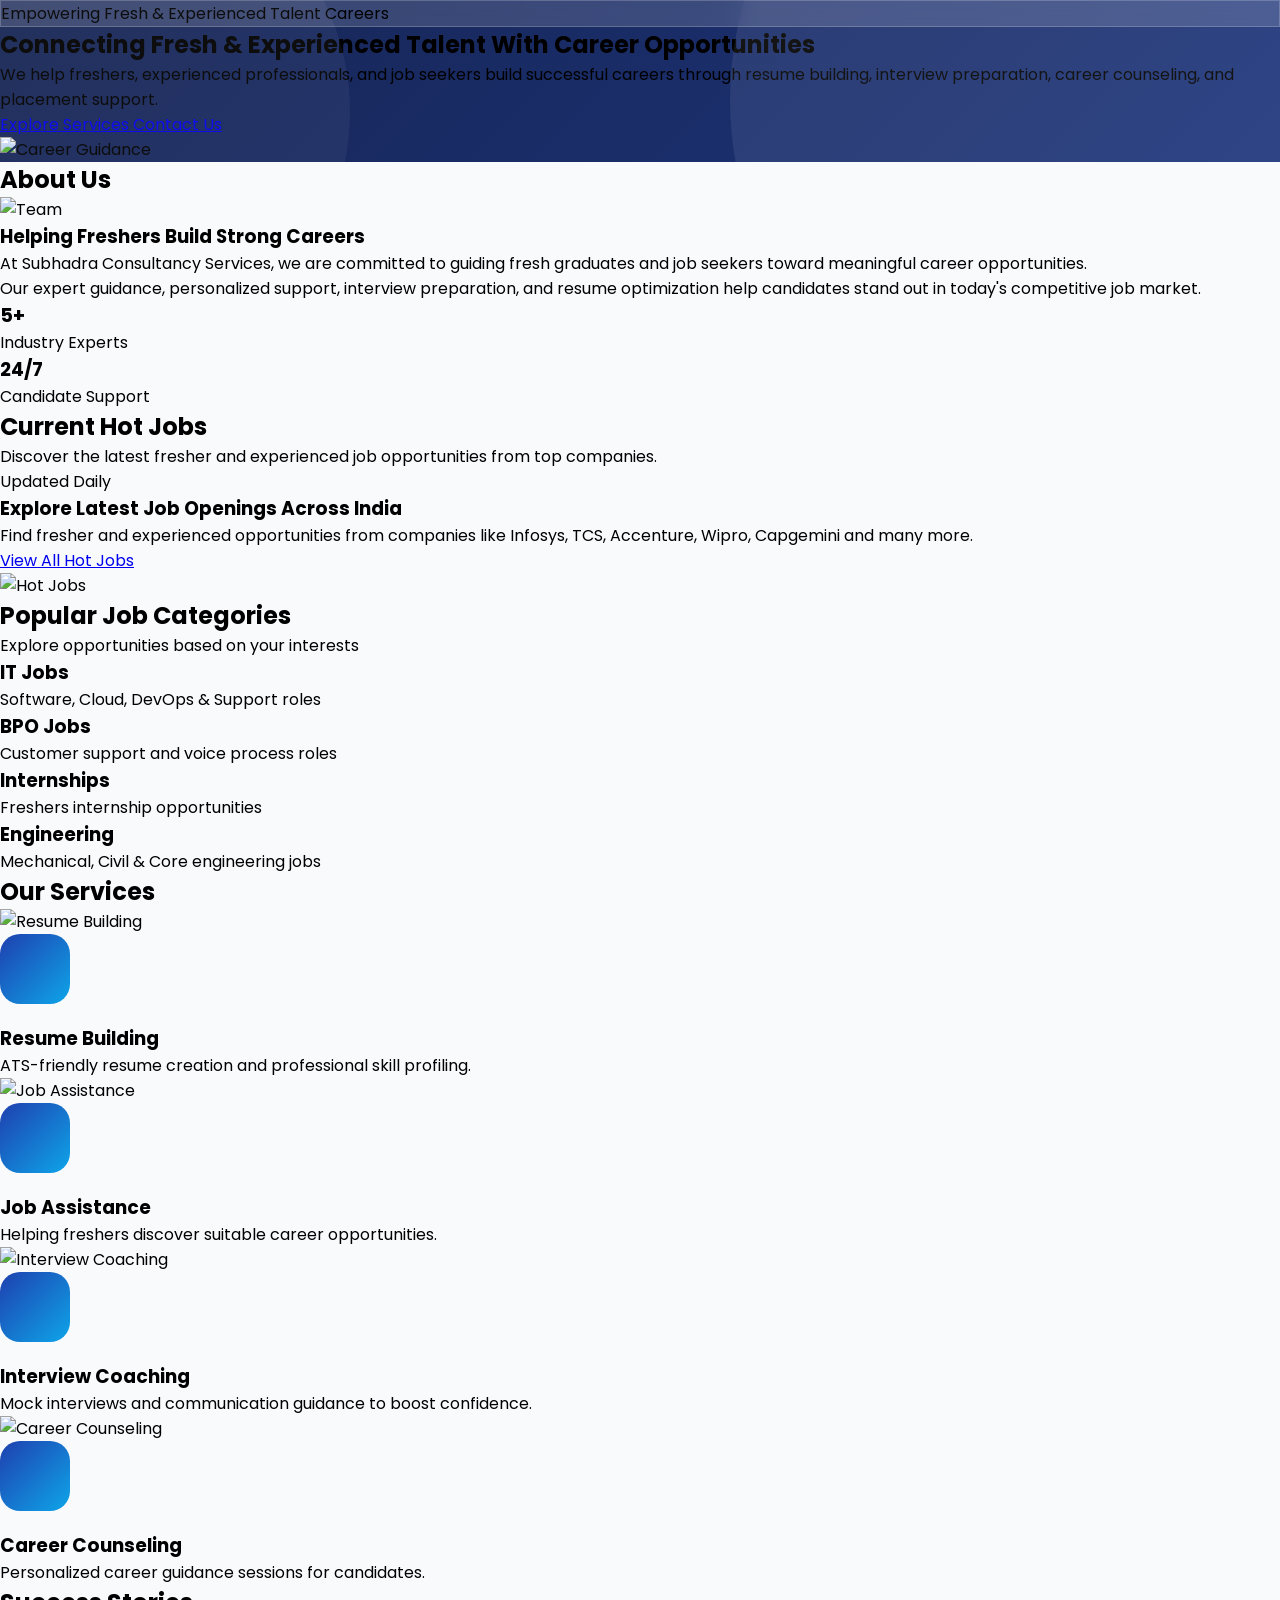
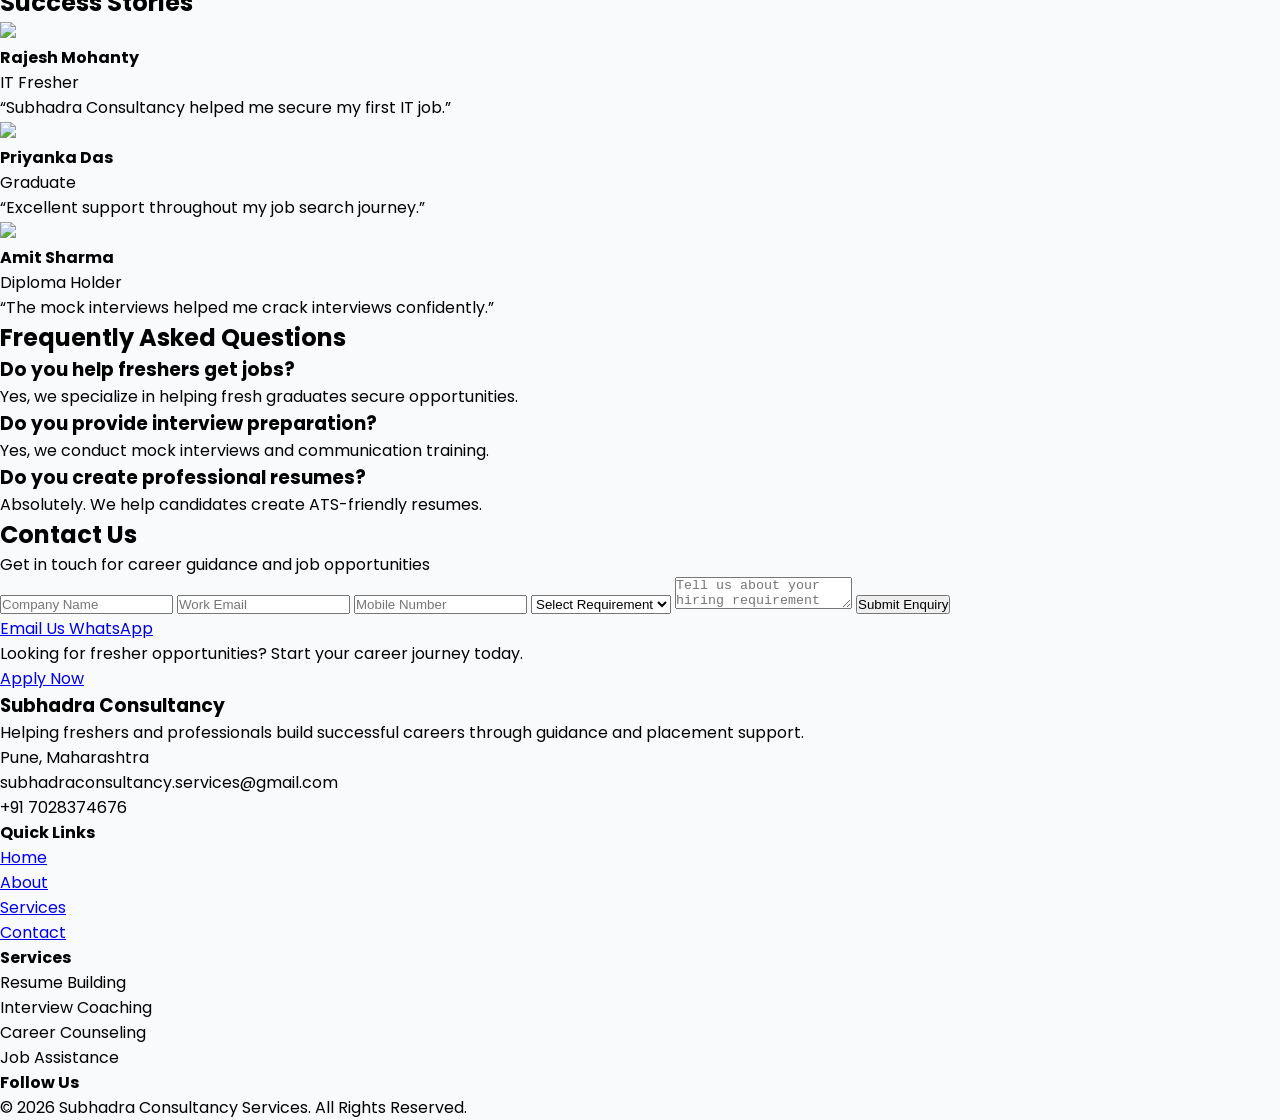
==== Job-Aspirants.html @ ec689437 "Update Job-Aspirants.html" ====
<!DOCTYPE html>
<html lang="en">
<head>
<meta charset="UTF-8" />
<meta name="viewport" content="width=device-width, initial-scale=1.0" />

<title>Subhadra Consultancy Services | Connecting Talent to Opportunities</title>

<meta name="description"
content="Empowering freshers, experienced professionals, and job seekers with expert guidance, interview preparation, resume building, and personalized placement support." />

<link rel="preconnect" href="https://fonts.googleapis.com">
<link rel="preconnect" href="https://fonts.gstatic.com" crossorigin>

<link href="https://fonts.googleapis.com/css2?family=Poppins:wght@300;400;500;600;700;800&display=swap" rel="stylesheet">

<script src="https://cdn.tailwindcss.com"></script>
<script src="https://cdn.jsdelivr.net/npm/feather-icons/dist/feather.min.js"></script>

<script>
tailwind.config = {
theme: {
extend: {
colors: {
primary: {
500: '#1e3a8a',
600: '#1e40af',
700: '#172554'
},
secondary: {
500: '#0ea5e9',
600: '#0284c7'
}
},
fontFamily: {
sans: ['Poppins', 'sans-serif']
}
}
}
}
</script>

<style>

*{
margin:0;
padding:0;
box-sizing:border-box;
}

html{
scroll-behavior:smooth;
}

body{
font-family:'Poppins',sans-serif;
background:#f8fafc;
overflow-x:hidden;
}

.hero-gradient{
background:
linear-gradient(
135deg,
#172554 0%,
#1e3a8a 35%,
#0284c7 70%,
#0ea5e9 100%
);
background-size:400% 400%;
animation:gradientMove 12s ease infinite;
position:relative;
overflow:hidden;
}

@keyframes gradientMove{
0%{
background-position:0% 50%;
}
50%{
background-position:100% 50%;
}
100%{
background-position:0% 50%;
}
}

.hero-gradient::before{
content:'';
position:absolute;
width:700px;
height:700px;
background:rgba(255,255,255,0.08);
border-radius:50%;
top:-250px;
right:-150px;
}

.hero-gradient::after{
content:'';
position:absolute;
width:500px;
height:500px;
background:rgba(255,255,255,0.05);
border-radius:50%;
bottom:-200px;
left:-150px;
}

.glass{
background:rgba(255,255,255,0.15);
backdrop-filter:blur(12px);
-webkit-backdrop-filter:blur(12px);
border:1px solid rgba(255,255,255,0.2);
}

.card-hover{
transition:all .4s ease;
}

.card-hover:hover{
transform:translateY(-10px);
box-shadow:0 20px 40px rgba(0,0,0,0.15);
}

.fade-up{
animation:fadeUp 1s ease;
}

@keyframes fadeUp{
from{
opacity:0;
transform:translateY(40px);
}
to{
opacity:1;
transform:translateY(0);
}
}

button,
a{
transition:all .3s ease;
}

.scroll-top{
position:fixed;
bottom:25px;
right:25px;
width:55px;
height:55px;
display:none;
justify-content:center;
align-items:center;
border-radius:999px;
background:#1e40af;
color:white;
z-index:999;
cursor:pointer;
transition:0.3s;
box-shadow:0 10px 25px rgba(0,0,0,0.2);
}

.scroll-top:hover{
background:#0284c7;
transform:translateY(-4px);
}

.service-icon{
width:70px;
height:70px;
display:flex;
align-items:center;
justify-content:center;
border-radius:20px;
background:linear-gradient(135deg,#1e40af,#0ea5e9);
color:white;
margin-bottom:20px;
}

.input-field{
width:100%;
padding:16px 18px;
border-radius:16px;
outline:none;
border:none;
font-size:15px;
color:#111827;
}

.input-field:focus{
box-shadow:0 0 0 3px rgba(14,165,233,0.3);
}

@media(max-width:768px){

.hero-title{
font-size:2.8rem;
line-height:1.2;
}

}

</style>

</head>

<body class="text-gray-800">

<section id="home"
class="hero-gradient text-white pt-36 pb-24">

<div class="max-w-7xl mx-auto px-4 sm:px-6 lg:px-8 relative z-10">

<div class="grid md:grid-cols-2 gap-14 items-center">

<div class="fade-up">

<div class="glass inline-flex px-5 py-2 rounded-full text-sm mb-7">
Empowering Fresh & Experienced Talent Careers
</div>

<h1 class="hero-title text-5xl md:text-6xl font-extrabold leading-tight mb-6">

Connecting Fresh & Experienced Talent With Career Opportunities

</h1>

<p class="text-lg md:text-xl opacity-90 leading-8 mb-10">

We help freshers, experienced professionals, and job seekers build successful careers through resume building, interview preparation, career counseling, and placement support.

</p>

<div class="flex flex-wrap gap-5">

<a href="#services"
class="bg-white text-primary-600 px-8 py-4 rounded-full font-semibold hover:scale-105">

Explore Services

</a>

<a href="#contact"
class="border border-white px-8 py-4 rounded-full font-semibold hover:bg-white hover:text-primary-600">

Contact Us

</a>

</div>

</div>

<div class="fade-up">

<img
src="https://images.unsplash.com/photo-1521737604893-d14cc237f11d?q=80&w=1200&auto=format&fit=crop"
alt="Career Guidance"
class="rounded-[30px] shadow-2xl w-full object-cover">

</div>

</div>

</div>

</section>

<section id="about" class="py-24 bg-gray-50">

<div class="max-w-7xl mx-auto px-4 sm:px-6 lg:px-8">

<div class="text-center mb-16">
  
<h2 class="text-4xl font-bold mb-4">
About Us
</h2>

<div class="w-24 h-1 bg-primary-600 mx-auto rounded-full"></div>

</div>

<div class="grid md:grid-cols-2 gap-16 items-center">

<div>

<img
src="https://images.unsplash.com/photo-1552664730-d307ca884978?q=80&w=1200&auto=format&fit=crop"
alt="Team"
class="rounded-[30px] shadow-2xl">

</div>

<div>

<h3 class="text-3xl font-bold mb-6">
Helping Freshers Build Strong Careers
</h3>

<p class="text-lg text-gray-600 leading-8 mb-6">

At Subhadra Consultancy Services, we are committed to guiding fresh graduates and job seekers toward meaningful career opportunities.

</p>

<p class="text-lg text-gray-600 leading-8 mb-8">

Our expert guidance, personalized support, interview preparation, and resume optimization help candidates stand out in today's competitive job market.

</p>

<div class="grid grid-cols-2 gap-6">

<div class="bg-white rounded-3xl p-6 shadow-md text-center">

<h3 class="text-4xl font-bold text-primary-600">5+</h3>

<p class="mt-2 text-gray-600">
Industry Experts
</p>

</div>

<div class="bg-white rounded-3xl p-6 shadow-md text-center">

<h3 class="text-4xl font-bold text-primary-600">24/7</h3>

<p class="mt-2 text-gray-600">
Candidate Support
</p>

</div>

</div>

</div>

</div>

</div>

</section>

<!-- HOT JOBS -->

<section id="hot-jobs" class="py-20 bg-white">

<div class="max-w-7xl mx-auto px-6">

<div class="text-center mb-14">

<h2 class="text-4xl font-bold text-gray-800 mb-4">
Current Hot Jobs
</h2>

<p class="text-gray-600 text-lg max-w-2xl mx-auto">
Discover the latest fresher and experienced job opportunities from top companies.
</p>

</div>

<div class="bg-gray-50 rounded-3xl shadow-xl overflow-hidden">

<div class="grid lg:grid-cols-2 items-center">

<div class="p-10 lg:p-14">

<span class="inline-block bg-orange-100 text-orange-600 px-4 py-2 rounded-full text-sm font-semibold mb-6">
Updated Daily
</span>

<h3 class="text-4xl font-bold text-gray-800 leading-tight mb-6">
Explore Latest Job Openings Across India
</h3>

<p class="text-gray-600 text-lg mb-8 leading-relaxed">
Find fresher and experienced opportunities from companies like Infosys, TCS, Accenture, Wipro, Capgemini and many more.
</p>

<a 
href="hot-job.html"
class="inline-flex items-center gap-3 bg-blue-600 text-white px-8 py-4 rounded-2xl font-semibold hover:scale-105 shadow-xl"
>

View All Hot Jobs

<i data-feather="arrow-right"></i>

</a>

</div>

<div>

<img
src="https://images.unsplash.com/photo-1522202176988-66273c2fd55f?q=80&w=1400&auto=format&fit=crop"
alt="Hot Jobs"
class="w-full h-full object-cover"
>

</div>

</div>

</div>

</div>

</section>

<!-- JOB CATEGORIES -->

<section class="py-24 bg-gray-50">

<div class="max-w-7xl mx-auto px-6">

<div class="text-center mb-16">

<h2 class="text-4xl font-bold mb-4">
Popular Job Categories
</h2>

<p class="text-gray-600">
Explore opportunities based on your interests
</p>

</div>

<div class="grid md:grid-cols-4 gap-8">

<div class="bg-white p-8 rounded-3xl shadow hover:shadow-2xl">

<i data-feather="monitor" class="text-blue-600 w-12 h-12 mb-5"></i>

<h3 class="font-bold text-2xl mb-3">IT Jobs</h3>

<p class="text-gray-600">
Software, Cloud, DevOps & Support roles
</p>

</div>

<div class="bg-white p-8 rounded-3xl shadow hover:shadow-2xl">

<i data-feather="headphones" class="text-blue-600 w-12 h-12 mb-5"></i>

<h3 class="font-bold text-2xl mb-3">BPO Jobs</h3>

<p class="text-gray-600">
Customer support and voice process roles
</p>

</div>

<div class="bg-white p-8 rounded-3xl shadow hover:shadow-2xl">

<i data-feather="briefcase" class="text-blue-600 w-12 h-12 mb-5"></i>

<h3 class="font-bold text-2xl mb-3">Internships</h3>

<p class="text-gray-600">
Freshers internship opportunities
</p>

</div>

<div class="bg-white p-8 rounded-3xl shadow hover:shadow-2xl">

<i data-feather="settings" class="text-blue-600 w-12 h-12 mb-5"></i>

<h3 class="font-bold text-2xl mb-3">Engineering</h3>

<p class="text-gray-600">
Mechanical, Civil & Core engineering jobs
</p>

</div>

</div>

</div>

</section>

<!-- SERVICES -->

<section id="services" class="py-24 bg-white">

<div class="max-w-7xl mx-auto px-4 sm:px-6 lg:px-8">

<div class="text-center mb-16">

<h2 class="text-4xl font-bold mb-4">
Our Services
</h2>

<div class="w-24 h-1 bg-primary-600 mx-auto rounded-full"></div>

</div>

<div class="grid md:grid-cols-2 lg:grid-cols-4 gap-8">

<!-- CARD -->

<div class="card-hover bg-gray-50 rounded-[30px] overflow-hidden shadow-lg">

<img
src="https://images.unsplash.com/photo-1516321318423-f06f85e504b3?q=80&w=1200&auto=format&fit=crop"
class="w-full h-56 object-cover"
alt="Resume Building">

<div class="p-7">

<div class="service-icon">
<i data-feather="file-text"></i>
</div>

<h3 class="text-2xl font-bold mb-4">
Resume Building
</h3>

<p class="text-gray-600 leading-7">
ATS-friendly resume creation and professional skill profiling.
</p>

</div>

</div>

<!-- CARD -->

<div class="card-hover bg-gray-50 rounded-[30px] overflow-hidden shadow-lg">

<img
src="https://images.unsplash.com/photo-1522202176988-66273c2fd55f?q=80&w=1200&auto=format&fit=crop"
class="w-full h-56 object-cover"
alt="Job Assistance">

<div class="p-7">

<div class="service-icon">
<i data-feather="briefcase"></i>
</div>

<h3 class="text-2xl font-bold mb-4">
Job Assistance
</h3>

<p class="text-gray-600 leading-7">
Helping freshers discover suitable career opportunities.
</p>

</div>

</div>

<!-- CARD -->

<div class="card-hover bg-gray-50 rounded-[30px] overflow-hidden shadow-lg">

<img
src="https://images.unsplash.com/photo-1573497620053-ea5300f94f21?q=80&w=1200&auto=format&fit=crop"
class="w-full h-56 object-cover"
alt="Interview Coaching">

<div class="p-7">

<div class="service-icon">
<i data-feather="users"></i>
</div>

<h3 class="text-2xl font-bold mb-4">
Interview Coaching
</h3>

<p class="text-gray-600 leading-7">
Mock interviews and communication guidance to boost confidence.
</p>

</div>

</div>

<!-- CARD -->

<div class="card-hover bg-gray-50 rounded-[30px] overflow-hidden shadow-lg">

<img
src="https://images.unsplash.com/photo-1557804506-669a67965ba0?q=80&w=1200&auto=format&fit=crop"
class="w-full h-56 object-cover"
alt="Career Counseling">

<div class="p-7">

<div class="service-icon">
<i data-feather="target"></i>
</div>

<h3 class="text-2xl font-bold mb-4">
Career Counseling
</h3>

<p class="text-gray-600 leading-7">
Personalized career guidance sessions for candidates.
</p>

</div>

</div>

</div>

</div>

</section>

<!-- TESTIMONIALS -->

<section id="testimonials" class="py-24 bg-gray-50">

<div class="max-w-7xl mx-auto px-4 sm:px-6 lg:px-8">

<div class="text-center mb-16">

<h2 class="text-4xl font-bold mb-4">
Success Stories
</h2>

<div class="w-24 h-1 bg-primary-600 mx-auto rounded-full"></div>

</div>

<div class="grid md:grid-cols-3 gap-8">

<div class="testimonial-card bg-white rounded-[30px] p-8 shadow-lg">

<div class="flex items-center gap-4 mb-6">

<img
src="https://randomuser.me/api/portraits/men/32.jpg"
class="w-16 h-16 rounded-full">

<div>
<h4 class="font-bold text-lg">Rajesh Mohanty</h4>
<p class="text-gray-500">IT Fresher</p>
</div>

</div>

<p class="text-gray-600 leading-8 italic">
“Subhadra Consultancy helped me secure my first IT job.”
</p>

</div>

<div class="testimonial-card bg-white rounded-[30px] p-8 shadow-lg">

<div class="flex items-center gap-4 mb-6">

<img
src="https://randomuser.me/api/portraits/women/44.jpg"
class="w-16 h-16 rounded-full">

<div>
<h4 class="font-bold text-lg">Priyanka Das</h4>
<p class="text-gray-500">Graduate</p>
</div>

</div>

<p class="text-gray-600 leading-8 italic">
“Excellent support throughout my job search journey.”
</p>

</div>

<div class="testimonial-card bg-white rounded-[30px] p-8 shadow-lg">

<div class="flex items-center gap-4 mb-6">

<img
src="https://randomuser.me/api/portraits/men/75.jpg"
class="w-16 h-16 rounded-full">

<div>
<h4 class="font-bold text-lg">Amit Sharma</h4>
<p class="text-gray-500">Diploma Holder</p>
</div>

</div>

<p class="text-gray-600 leading-8 italic">
“The mock interviews helped me crack interviews confidently.”
</p>

</div>

</div>

</div>

</section>

<!-- FAQ -->

<section id="faq" class="py-24 bg-white">

<div class="max-w-5xl mx-auto px-4">

<div class="text-center mb-16">

<h2 class="text-4xl font-bold mb-4">
Frequently Asked Questions
</h2>

<div class="w-24 h-1 bg-primary-600 mx-auto rounded-full"></div>

</div>

<div class="space-y-6">

<div class="bg-gray-50 p-7 rounded-3xl shadow">

<h3 class="text-xl font-semibold mb-3">
Do you help freshers get jobs?
</h3>

<p class="text-gray-600 leading-7">
Yes, we specialize in helping fresh graduates secure opportunities.
</p>

</div>

<div class="bg-gray-50 p-7 rounded-3xl shadow">

<h3 class="text-xl font-semibold mb-3">
Do you provide interview preparation?
</h3>

<p class="text-gray-600 leading-7">
Yes, we conduct mock interviews and communication training.
</p>

</div>

<div class="bg-gray-50 p-7 rounded-3xl shadow">

<h3 class="text-xl font-semibold mb-3">
Do you create professional resumes?
</h3>

<p class="text-gray-600 leading-7">
Absolutely. We help candidates create ATS-friendly resumes.
</p>

</div>

</div>

</div>

</section>

<!-- CONTACT -->

<section id="contact" class="py-24 bg-gray-50">

<div class="max-w-5xl mx-auto px-6">

<div class="text-center mb-14">

<h2 class="text-4xl font-bold mb-4">
Contact Us
</h2>

<p class="text-gray-600">
Get in touch for career guidance and job opportunities
</p>

</div>

<form action="https://formsubmit.co/subhadraconsultancy.services@gmail.com" method="POST">

<input type="hidden" name="_captcha" value="false">

<input type="hidden" name="_template" value="table">

<input type="hidden" name="_subject" value="New Business Enquiry">

<input type="text" name="company" placeholder="Company Name" required>

<input type="email" name="email" placeholder="Work Email" required>

<input type="text" name="mobile" placeholder="Mobile Number" required>

<select name="requirement" required>
<option value="">Select Requirement</option>
<option>Permanent Hiring</option>
<option>Contract Staffing</option>
<option>Bulk Hiring</option>
<option>Executive Search</option>
</select>

<textarea name="message" placeholder="Tell us about your hiring requirement" required></textarea>

<button type="submit">
Submit Enquiry
</button>

</form>

<div class="flex flex-wrap justify-center gap-5 mt-10">

<a href="mailto:subhadraconsultancy.services@gmail.com"
class="bg-white text-primary-600 px-8 py-4 rounded-full font-semibold hover:scale-105 shadow">

Email Us

</a>

<a href="https://wa.me/917028374676"
target="_blank"
class="bg-green-500 text-white px-8 py-4 rounded-full font-semibold hover:scale-105 shadow">

WhatsApp

</a>

</div>

</div>

</section>

<!-- STICKY CTA -->

<div class="fixed bottom-0 left-0 w-full bg-blue-700 text-white py-4 px-6 z-40 shadow-2xl">

<div class="max-w-7xl mx-auto flex flex-col md:flex-row items-center justify-between gap-4">

<p class="font-medium">
Looking for fresher opportunities? Start your career journey today.
</p>

<a href="#contact"
class="bg-white text-blue-700 px-6 py-3 rounded-full font-semibold">

Apply Now

</a>

</div>

</div>

<!-- FOOTER -->

<footer class="bg-gray-950 text-gray-300 py-16">

<div class="max-w-7xl mx-auto px-4 sm:px-6 lg:px-8">

<div class="grid md:grid-cols-4 gap-12">

<div>

<h3 class="text-3xl font-bold text-white mb-5">
Subhadra Consultancy
</h3>

<p class="leading-8 text-gray-400">
Helping freshers and professionals build successful careers through guidance and placement support.
</p>

<p class="mt-5">Pune, Maharashtra</p>

<p class="mt-2">
subhadraconsultancy.services@gmail.com
</p>

<p class="mt-2">
+91 7028374676
</p>

</div>

<div>

<h4 class="text-white font-semibold mb-5 text-lg">
Quick Links
</h4>

<ul class="space-y-3">

<li><a href="#home">Home</a></li>
<li><a href="#about">About</a></li>
<li><a href="#services">Services</a></li>
<li><a href="#contact">Contact</a></li>

</ul>

</div>

<div>

<h4 class="text-white font-semibold mb-5 text-lg">
Services
</h4>

<ul class="space-y-3">

<li>Resume Building</li>
<li>Interview Coaching</li>
<li>Career Counseling</li>
<li>Job Assistance</li>

</ul>

</div>

<div>

<h4 class="text-white font-semibold mb-5 text-lg">
Follow Us
</h4>

<div class="flex gap-5">

<a href="https://www.linkedin.com" target="_blank">
<i data-feather="linkedin"></i>
</a>

<a href="https://www.instagram.com" target="_blank">
<i data-feather="instagram"></i>
</a>

<a href="https://wa.me/917028374676" target="_blank">
<i data-feather="message-circle"></i>
</a>

</div>

</div>

</div>

<div class="border-t border-gray-800 mt-12 pt-8 text-center text-sm text-gray-500">

© 2026 Subhadra Consultancy Services. All Rights Reserved.

</div>

</div>

</footer>

<!-- WHATSAPP FLOAT -->

<a href="https://wa.me/917028374676"
target="_blank"
class="fixed bottom-24 left-6 bg-green-500 text-white p-4 rounded-full shadow-2xl z-50 hover:scale-110">

<i data-feather="message-circle"></i>

</a>

<!-- SCROLL TOP -->

<button id="scrollBtn" class="scroll-top">

<i data-feather="arrow-up"></i>

</button>

<!-- SCRIPT -->

<script>

/* ICONS */

feather.replace();

/* MOBILE MENU */

const menuBtn = document.getElementById('menu-btn');
const mobileMenu = document.getElementById('mobile-menu');

menuBtn.addEventListener('click', () => {
mobileMenu.classList.toggle('hidden');
});

/* SCROLL BUTTON */

const scrollBtn = document.getElementById('scrollBtn');

window.addEventListener('scroll', () => {

if(window.scrollY > 300){
scrollBtn.style.display = 'flex';
}else{
scrollBtn.style.display = 'none';
}

});

/* SCROLL TOP */

scrollBtn.addEventListener('click', () => {

window.scrollTo({
top:0,
behavior:'smooth'
});

});

/* SMOOTH SCROLL */

document.querySelectorAll('a[href^="#"]').forEach(anchor => {

anchor.addEventListener('click', function (e) {

e.preventDefault();

const target = document.querySelector(this.getAttribute('href'));

if(target){

window.scrollTo({
top:target.offsetTop - 70,
behavior:'smooth'
});

}

mobileMenu.classList.add('hidden');

});

});

/* FORM SUCCESS */

const form = document.querySelector("form");

form.addEventListener("submit", () => {

alert("Thank you! Your message has been sent successfully.");

});

</script>

</body>
</html>
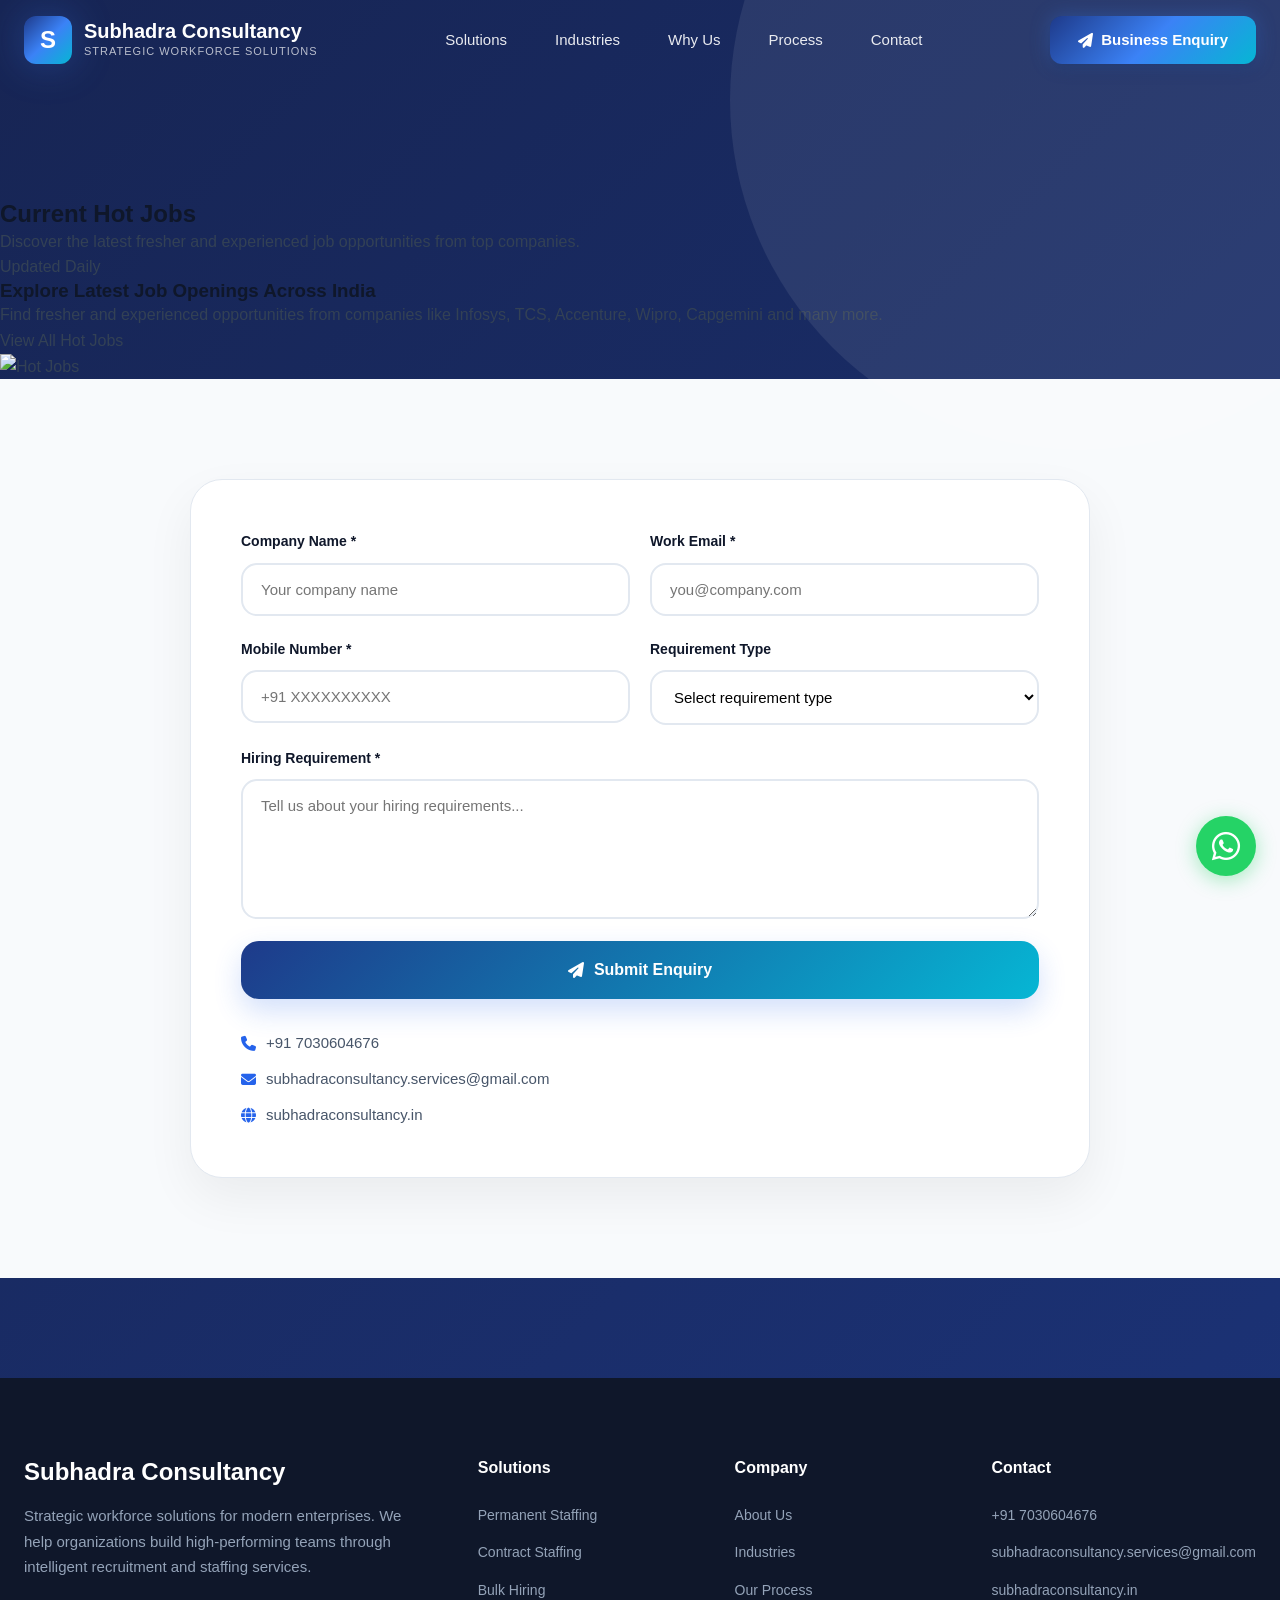
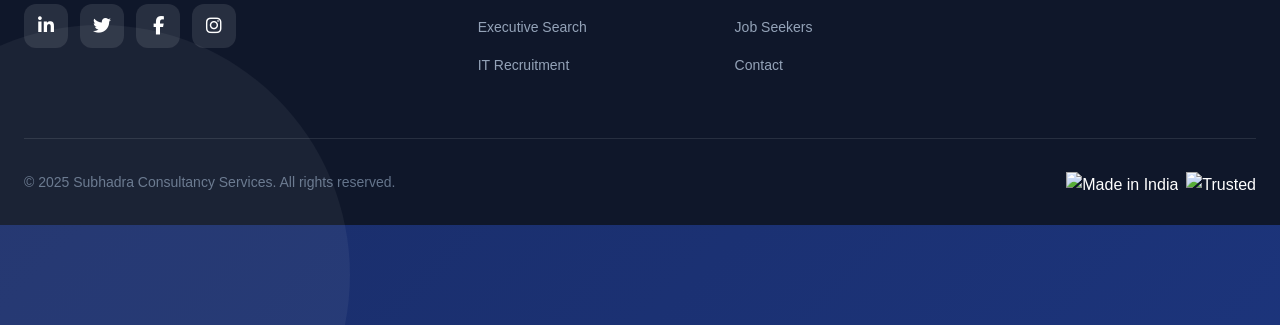
==== commit be3ea639: "Update Job-Aspirants.html" ====
--- a/Job-Aspirants.html
+++ b/Job-Aspirants.html
@@ -1,21 +1,1552 @@
 <!DOCTYPE html>
 <html lang="en">
 <head>
-<meta charset="UTF-8" />
-<meta name="viewport" content="width=device-width, initial-scale=1.0" />
-
-<title>Subhadra Consultancy Services | Connecting Talent to Opportunities</title>
-
-<meta name="description"
-content="Empowering freshers, experienced professionals, and job seekers with expert guidance, interview preparation, resume building, and personalized placement support." />
-
-<link rel="preconnect" href="https://fonts.googleapis.com">
-<link rel="preconnect" href="https://fonts.gstatic.com" crossorigin>
-
-<link href="https://fonts.googleapis.com/css2?family=Poppins:wght@300;400;500;600;700;800&display=swap" rel="stylesheet">
-
-<script src="https://cdn.tailwindcss.com"></script>
-<script src="https://cdn.jsdelivr.net/npm/feather-icons/dist/feather.min.js"></script>
+  <meta charset="UTF-8">
+  <meta name="viewport" content="width=device-width, initial-scale=1.0">
+  <title>Subhadra Consultancy Services | Strategic Workforce Solutions</title>
+
+<script>
+
+document.addEventListener("DOMContentLoaded", function(){
+
+  const title = document.querySelector("title");
+
+  if(title){
+
+    document.querySelector("header .logo, .navbar-brand, .brand-name, .site-title")?.addEventListener("click", function(e){
+
+      e.preventDefault();
+
+      window.location.href = "https://subhadraconsultancy.in/";
+
+    });
+
+  }
+
+});
+
+</script>
+  
+  <link href="[fonts.googleapis.com](https://fonts.googleapis.com/css2?family=Inter:wght@300;400;500;600;700;800;900&family=Plus+Jakarta+Sans:wght@400;500;600;700;800&display=swap)" rel="stylesheet">
+  <link rel="stylesheet" href="[cdnjs.cloudflare.com](https://cdnjs.cloudflare.com/ajax/libs/font-awesome/6.4.0/css/all.min.css)">
+  
+  <style>
+    /* ==================== CSS VARIABLES ==================== */
+    :root {
+      --primary: #1e3a8a;
+      --primary-light: #3b82f6;
+      --primary-dark: #1e40af;
+      --secondary: #0f172a;
+      --accent: #06b6d4;
+      --accent-light: #22d3ee;
+      --gold: #f59e0b;
+      --success: #10b981;
+      --white: #ffffff;
+      --gray-50: #f8fafc;
+      --gray-100: #f1f5f9;
+      --gray-200: #e2e8f0;
+      --gray-300: #cbd5e1;
+      --gray-400: #94a3b8;
+      --gray-500: #64748b;
+      --gray-600: #475569;
+      --gray-700: #334155;
+      --gray-800: #1e293b;
+      --gray-900: #0f172a;
+      
+      --gradient-primary: linear-gradient(135deg, #1e3a8a 0%, #3b82f6 50%, #06b6d4 100%);
+      --gradient-dark: linear-gradient(135deg, #0f172a 0%, #1e293b 100%);
+      --gradient-glass: linear-gradient(135deg, rgba(255,255,255,0.1) 0%, rgba(255,255,255,0.05) 100%);
+      --gradient-hero: linear-gradient(135deg, #0f172a 0%, #1e3a8a 50%, #1e40af 100%);
+      
+      --shadow-sm: 0 1px 2px 0 rgb(0 0 0 / 0.05);
+      --shadow: 0 4px 6px -1px rgb(0 0 0 / 0.1), 0 2px 4px -2px rgb(0 0 0 / 0.1);
+      --shadow-md: 0 10px 15px -3px rgb(0 0 0 / 0.1), 0 4px 6px -4px rgb(0 0 0 / 0.1);
+      --shadow-lg: 0 20px 25px -5px rgb(0 0 0 / 0.1), 0 8px 10px -6px rgb(0 0 0 / 0.1);
+      --shadow-xl: 0 25px 50px -12px rgb(0 0 0 / 0.25);
+      --shadow-glow: 0 0 40px rgba(59, 130, 246, 0.3);
+      
+      --radius-sm: 8px;
+      --radius: 12px;
+      --radius-lg: 16px;
+      --radius-xl: 24px;
+      --radius-2xl: 32px;
+      
+      --transition: all 0.3s cubic-bezier(0.4, 0, 0.2, 1);
+      --transition-slow: all 0.5s cubic-bezier(0.4, 0, 0.2, 1);
+    }
+
+    /* ==================== RESET & BASE ==================== */
+    *, *::before, *::after {
+      margin: 0;
+      padding: 0;
+      box-sizing: border-box;
+    }
+
+    html {
+      scroll-behavior: smooth;
+      scroll-padding-top: 100px;
+    }
+
+    body {
+      font-family: 'Inter', -apple-system, BlinkMacSystemFont, sans-serif;
+      background: var(--gray-50);
+      color: var(--gray-700);
+      line-height: 1.6;
+      overflow-x: hidden;
+    }
+
+    h1, h2, h3, h4, h5, h6 {
+      font-family: 'Plus Jakarta Sans', sans-serif;
+      font-weight: 700;
+      line-height: 1.2;
+      color: var(--gray-900);
+    }
+
+    a {
+      text-decoration: none;
+      color: inherit;
+      transition: var(--transition);
+    }
+
+    img {
+      max-width: 100%;
+      height: auto;
+      display: block;
+    }
+
+    ul {
+      list-style: none;
+    }
+
+    .container {
+      width: 100%;
+      max-width: 1280px;
+      margin: 0 auto;
+      padding: 0 24px;
+    }
+
+    /* ==================== NAVBAR ==================== */
+    .navbar {
+      position: fixed;
+      top: 0;
+      left: 0;
+      right: 0;
+      z-index: 1000;
+      padding: 16px 0;
+      transition: var(--transition);
+      background: transparent;
+    }
+
+    .navbar.scrolled {
+      background: rgba(255, 255, 255, 0.95);
+      backdrop-filter: blur(20px);
+      -webkit-backdrop-filter: blur(20px);
+      box-shadow: var(--shadow-md);
+      padding: 12px 0;
+    }
+
+    .navbar .container {
+      display: flex;
+      align-items: center;
+      justify-content: space-between;
+    }
+
+    .logo {
+      display: flex;
+      align-items: center;
+      gap: 12px;
+    }
+
+    .logo-icon {
+      width: 48px;
+      height: 48px;
+      background: var(--gradient-primary);
+      border-radius: var(--radius);
+      display: flex;
+      align-items: center;
+      justify-content: center;
+      font-size: 24px;
+      color: var(--white);
+      font-weight: 800;
+      box-shadow: var(--shadow-glow);
+    }
+
+    .logo-text h2 {
+      font-size: 20px;
+      font-weight: 800;
+      background: var(--gradient-primary);
+      -webkit-background-clip: text;
+      -webkit-text-fill-color: transparent;
+      background-clip: text;
+    }
+
+    .navbar:not(.scrolled) .logo-text h2 {
+      background: var(--white);
+      -webkit-background-clip: text;
+      background-clip: text;
+    }
+
+    .logo-text p {
+      font-size: 11px;
+      color: var(--gray-500);
+      font-weight: 500;
+      letter-spacing: 1px;
+      text-transform: uppercase;
+    }
+
+    .navbar:not(.scrolled) .logo-text p {
+      color: rgba(255, 255, 255, 0.7);
+    }
+
+    .nav-links {
+      display: flex;
+      align-items: center;
+      gap: 8px;
+    }
+
+    .nav-links a {
+      padding: 10px 20px;
+      font-size: 15px;
+      font-weight: 500;
+      color: var(--gray-600);
+      border-radius: var(--radius);
+      position: relative;
+    }
+
+    .navbar:not(.scrolled) .nav-links a {
+      color: rgba(255, 255, 255, 0.9);
+    }
+
+    .nav-links a:hover {
+      color: var(--primary);
+      background: var(--gray-100);
+    }
+
+    .navbar:not(.scrolled) .nav-links a:hover {
+      color: var(--white);
+      background: rgba(255, 255, 255, 0.1);
+    }
+
+    .btn {
+      display: inline-flex;
+      align-items: center;
+      justify-content: center;
+      gap: 8px;
+      padding: 12px 28px;
+      font-size: 15px;
+      font-weight: 600;
+      border-radius: var(--radius);
+      cursor: pointer;
+      border: none;
+      transition: var(--transition);
+    }
+
+    .btn-primary {
+      background: var(--gradient-primary);
+      color: var(--white);
+      box-shadow: var(--shadow-md), 0 0 20px rgba(59, 130, 246, 0.3);
+    }
+
+    .btn-primary:hover {
+      transform: translateY(-2px);
+      box-shadow: var(--shadow-lg), 0 0 30px rgba(59, 130, 246, 0.4);
+    }
+
+    .btn-secondary {
+      background: var(--white);
+      color: var(--primary);
+      border: 2px solid var(--gray-200);
+    }
+
+    .btn-secondary:hover {
+      border-color: var(--primary);
+      background: var(--gray-50);
+    }
+
+    .btn-outline {
+      background: transparent;
+      color: var(--white);
+      border: 2px solid rgba(255, 255, 255, 0.3);
+    }
+
+    .btn-outline:hover {
+      background: var(--white);
+      color: var(--primary);
+      border-color: var(--white);
+    }
+
+    .mobile-toggle {
+      display: none;
+      flex-direction: column;
+      gap: 5px;
+      cursor: pointer;
+      padding: 8px;
+    }
+
+    .mobile-toggle span {
+      width: 24px;
+      height: 2px;
+      background: var(--gray-700);
+      transition: var(--transition);
+    }
+
+    .navbar:not(.scrolled) .mobile-toggle span {
+      background: var(--white);
+    }
+
+    /* ==================== HERO SECTION ==================== */
+    .hero {
+      min-height: 100vh;
+      background: var(--gradient-hero);
+      position: relative;
+      display: flex;
+      align-items: center;
+      overflow: hidden;
+    }
+
+    .hero::before {
+      content: '';
+      position: absolute;
+      top: 0;
+      left: 0;
+      right: 0;
+      bottom: 0;
+      background: url("data:image/svg+xml,%3Csvg width='60' height='60' viewBox='0 0 60 60' xmlns='[w3.org](http://www.w3.org/2000/svg)'%3E%3Cg fill='none' fill-rule='evenodd'%3E%3Cg fill='%23ffffff' fill-opacity='0.03'%3E%3Cpath d='M36 34v-4h-2v4h-4v2h4v4h2v-4h4v-2h-4zm0-30V0h-2v4h-4v2h4v4h2V6h4V4h-4zM6 34v-4H4v4H0v2h4v4h2v-4h4v-2H6zM6 4V0H4v4H0v2h4v4h2V6h4V4H6z'/%3E%3C/g%3E%3C/g%3E%3C/svg%3E");
+      opacity: 0.5;
+    }
+
+    .hero-bg-shapes {
+      position: absolute;
+      top: 0;
+      left: 0;
+      right: 0;
+      bottom: 0;
+      overflow: hidden;
+      pointer-events: none;
+    }
+
+    .hero-shape {
+      position: absolute;
+      border-radius: 50%;
+      background: linear-gradient(135deg, rgba(6, 182, 212, 0.2) 0%, rgba(59, 130, 246, 0.1) 100%);
+      filter: blur(60px);
+      animation: float 20s ease-in-out infinite;
+    }
+
+    .hero-shape-1 {
+      width: 600px;
+      height: 600px;
+      top: -200px;
+      right: -100px;
+      animation-delay: 0s;
+    }
+
+    .hero-shape-2 {
+      width: 400px;
+      height: 400px;
+      bottom: -100px;
+      left: -100px;
+      animation-delay: -5s;
+    }
+
+    .hero-shape-3 {
+      width: 300px;
+      height: 300px;
+      top: 50%;
+      left: 50%;
+      animation-delay: -10s;
+    }
+
+    @keyframes float {
+      0%, 100% { transform: translate(0, 0) scale(1); }
+      25% { transform: translate(30px, -30px) scale(1.05); }
+      50% { transform: translate(-20px, 20px) scale(0.95); }
+      75% { transform: translate(20px, 30px) scale(1.02); }
+    }
+
+    .hero .container {
+      position: relative;
+      z-index: 2;
+      display: grid;
+      grid-template-columns: 1fr 1fr;
+      gap: 80px;
+      align-items: center;
+      padding-top: 100px;
+      padding-bottom: 60px;
+    }
+
+    .hero-content {
+      color: var(--white);
+    }
+
+    .hero-badge {
+      display: inline-flex;
+      align-items: center;
+      gap: 8px;
+      padding: 8px 16px;
+      background: rgba(255, 255, 255, 0.1);
+      backdrop-filter: blur(10px);
+      border: 1px solid rgba(255, 255, 255, 0.2);
+      border-radius: 50px;
+      font-size: 13px;
+      font-weight: 600;
+      color: var(--accent-light);
+      margin-bottom: 24px;
+      animation: fadeInUp 0.6s ease-out;
+    }
+
+    .hero-badge i {
+      font-size: 16px;
+    }
+
+    .hero h1 {
+      font-size: clamp(40px, 5vw, 64px);
+      color: var(--white);
+      margin-bottom: 24px;
+      line-height: 1.1;
+      animation: fadeInUp 0.6s ease-out 0.1s both;
+    }
+
+    .hero h1 span {
+      background: linear-gradient(135deg, var(--accent-light) 0%, var(--gold) 100%);
+      -webkit-background-clip: text;
+      -webkit-text-fill-color: transparent;
+      background-clip: text;
+    }
+
+    .hero-description {
+      font-size: 18px;
+      color: rgba(255, 255, 255, 0.8);
+      margin-bottom: 32px;
+      line-height: 1.7;
+      max-width: 540px;
+      animation: fadeInUp 0.6s ease-out 0.2s both;
+    }
+
+    .hero-buttons {
+      display: flex;
+      gap: 16px;
+      flex-wrap: wrap;
+      margin-bottom: 48px;
+      animation: fadeInUp 0.6s ease-out 0.3s both;
+    }
+
+    .hero-badges {
+      display: flex;
+      flex-wrap: wrap;
+      gap: 10px;
+      animation: fadeInUp 0.6s ease-out 0.4s both;
+    }
+
+    .hero-badges img {
+      height: 24px;
+      transition: var(--transition);
+    }
+
+    .hero-badges img:hover {
+      transform: scale(1.05);
+    }
+
+    /* Stats Card */
+    .hero-stats-card {
+      background: rgba(255, 255, 255, 0.1);
+      backdrop-filter: blur(20px);
+      -webkit-backdrop-filter: blur(20px);
+      border: 1px solid rgba(255, 255, 255, 0.2);
+      border-radius: var(--radius-2xl);
+      padding: 40px;
+      animation: fadeInRight 0.8s ease-out 0.3s both;
+    }
+
+    .stats-grid {
+      display: grid;
+      grid-template-columns: 1fr 1fr;
+      gap: 32px;
+    }
+
+    .stat-item {
+      text-align: center;
+      padding: 24px;
+      background: rgba(255, 255, 255, 0.05);
+      border-radius: var(--radius-lg);
+      border: 1px solid rgba(255, 255, 255, 0.1);
+      transition: var(--transition);
+    }
+
+    .stat-item:hover {
+      background: rgba(255, 255, 255, 0.1);
+      transform: translateY(-4px);
+    }
+
+    .stat-number {
+      font-size: 48px;
+      font-weight: 800;
+      background: linear-gradient(135deg, var(--white) 0%, var(--accent-light) 100%);
+      -webkit-background-clip: text;
+      -webkit-text-fill-color: transparent;
+      background-clip: text;
+      display: block;
+      margin-bottom: 8px;
+    }
+
+    .stat-label {
+      font-size: 14px;
+      color: rgba(255, 255, 255, 0.7);
+      font-weight: 500;
+    }
+
+    @keyframes fadeInUp {
+      from {
+        opacity: 0;
+        transform: translateY(30px);
+      }
+      to {
+        opacity: 1;
+        transform: translateY(0);
+      }
+    }
+
+    @keyframes fadeInRight {
+      from {
+        opacity: 0;
+        transform: translateX(50px);
+      }
+      to {
+        opacity: 1;
+        transform: translateX(0);
+      }
+    }
+
+    /* ==================== TRUST BAR ==================== */
+    .trust-bar {
+      background: var(--white);
+      padding: 40px 0;
+      border-bottom: 1px solid var(--gray-100);
+    }
+
+    .trust-bar .container {
+      display: flex;
+      align-items: center;
+      justify-content: center;
+      gap: 60px;
+      flex-wrap: wrap;
+    }
+
+    .trust-item {
+      display: flex;
+      align-items: center;
+      gap: 12px;
+      color: var(--gray-500);
+      font-size: 14px;
+      font-weight: 500;
+    }
+
+    .trust-item i {
+      font-size: 24px;
+      color: var(--primary);
+    }
+
+    /* ==================== SECTION STYLING ==================== */
+    section {
+      padding: 100px 0;
+    }
+
+    .section-header {
+      text-align: center;
+      margin-bottom: 64px;
+    }
+
+    .section-badge {
+      display: inline-flex;
+      align-items: center;
+      gap: 8px;
+      padding: 8px 20px;
+      background: linear-gradient(135deg, rgba(30, 58, 138, 0.1) 0%, rgba(6, 182, 212, 0.1) 100%);
+      border-radius: 50px;
+      font-size: 12px;
+      font-weight: 700;
+      color: var(--primary);
+      text-transform: uppercase;
+      letter-spacing: 1.5px;
+      margin-bottom: 16px;
+    }
+
+    .section-header h2 {
+      font-size: clamp(32px, 4vw, 48px);
+      margin-bottom: 16px;
+    }
+
+    .section-header p {
+      font-size: 18px;
+      color: var(--gray-500);
+      max-width: 600px;
+      margin: 0 auto;
+    }
+
+    /* ==================== SOLUTIONS SECTION ==================== */
+    .solutions {
+      background: var(--gray-50);
+    }
+
+    .solutions-grid {
+      display: grid;
+      grid-template-columns: repeat(3, 1fr);
+      gap: 24px;
+    }
+
+    .solution-card {
+      background: var(--white);
+      border-radius: var(--radius-xl);
+      padding: 40px 32px;
+      border: 1px solid var(--gray-100);
+      transition: var(--transition);
+      position: relative;
+      overflow: hidden;
+    }
+
+    .solution-card::before {
+      content: '';
+      position: absolute;
+      top: 0;
+      left: 0;
+      right: 0;
+      height: 4px;
+      background: var(--gradient-primary);
+      transform: scaleX(0);
+      transition: var(--transition);
+    }
+
+    .solution-card:hover {
+      transform: translateY(-8px);
+      box-shadow: var(--shadow-xl);
+      border-color: transparent;
+    }
+
+    .solution-card:hover::before {
+      transform: scaleX(1);
+    }
+
+    .solution-icon {
+      width: 64px;
+      height: 64px;
+      background: linear-gradient(135deg, rgba(30, 58, 138, 0.1) 0%, rgba(6, 182, 212, 0.1) 100%);
+      border-radius: var(--radius-lg);
+      display: flex;
+      align-items: center;
+      justify-content: center;
+      margin-bottom: 24px;
+      font-size: 28px;
+      color: var(--primary);
+      transition: var(--transition);
+    }
+
+    .solution-card:hover .solution-icon {
+      background: var(--gradient-primary);
+      color: var(--white);
+      transform: scale(1.1);
+    }
+
+    .solution-card h3 {
+      font-size: 20px;
+      margin-bottom: 12px;
+    }
+
+    .solution-card p {
+      color: var(--gray-500);
+      font-size: 15px;
+      line-height: 1.7;
+    }
+
+    /* ==================== INDUSTRIES SECTION ==================== */
+    .industries {
+      background: var(--gradient-dark);
+      position: relative;
+      overflow: hidden;
+    }
+
+    .industries::before {
+      content: '';
+      position: absolute;
+      top: 0;
+      left: 0;
+      right: 0;
+      bottom: 0;
+      background: url("data:image/svg+xml,%3Csvg width='60' height='60' viewBox='0 0 60 60' xmlns='[w3.org](http://www.w3.org/2000/svg)'%3E%3Cg fill='none' fill-rule='evenodd'%3E%3Cg fill='%23ffffff' fill-opacity='0.02'%3E%3Cpath d='M36 34v-4h-2v4h-4v2h4v4h2v-4h4v-2h-4zm0-30V0h-2v4h-4v2h4v4h2V6h4V4h-4zM6 34v-4H4v4H0v2h4v4h2v-4h4v-2H6zM6 4V0H4v4H0v2h4v4h2V6h4V4H6z'/%3E%3C/g%3E%3C/g%3E%3C/svg%3E");
+    }
+
+    .industries .section-header h2,
+    .industries .section-header p {
+      color: var(--white);
+    }
+
+    .industries .section-badge {
+      background: rgba(255, 255, 255, 0.1);
+      color: var(--accent-light);
+    }
+
+    .industries-grid {
+      display: grid;
+      grid-template-columns: repeat(6, 1fr);
+      gap: 20px;
+      position: relative;
+      z-index: 1;
+    }
+
+    .industry-card {
+      background: rgba(255, 255, 255, 0.05);
+      backdrop-filter: blur(10px);
+      border: 1px solid rgba(255, 255, 255, 0.1);
+      border-radius: var(--radius-lg);
+      padding: 32px 24px;
+      text-align: center;
+      transition: var(--transition);
+    }
+
+    .industry-card:hover {
+      background: rgba(255, 255, 255, 0.1);
+      transform: translateY(-4px);
+      border-color: var(--accent);
+    }
+
+    .industry-card i {
+      font-size: 36px;
+      color: var(--accent-light);
+      margin-bottom: 16px;
+    }
+
+    .industry-card h4 {
+      font-size: 14px;
+      color: var(--white);
+      font-weight: 600;
+    }
+
+    /* ==================== WHY CHOOSE US ==================== */
+    .why-us {
+      background: var(--white);
+    }
+
+    .why-grid {
+      display: grid;
+      grid-template-columns: 1fr 1fr;
+      gap: 80px;
+      align-items: center;
+    }
+
+    .why-image {
+      position: relative;
+      border-radius: var(--radius-2xl);
+      overflow: hidden;
+    }
+
+    .why-image img {
+      width: 100%;
+      height: 500px;
+      object-fit: cover;
+    }
+
+    .why-image-overlay {
+      position: absolute;
+      bottom: 24px;
+      left: 24px;
+      right: 24px;
+      background: rgba(255, 255, 255, 0.95);
+      backdrop-filter: blur(20px);
+      border-radius: var(--radius-lg);
+      padding: 24px;
+      display: flex;
+      align-items: center;
+      gap: 20px;
+    }
+
+    .why-image-stat {
+      text-align: center;
+      padding: 0 20px;
+      border-right: 1px solid var(--gray-200);
+    }
+
+    .why-image-stat:last-child {
+      border-right: none;
+    }
+
+    .why-image-stat h3 {
+      font-size: 28px;
+      color: var(--primary);
+    }
+
+    .why-image-stat p {
+      font-size: 12px;
+      color: var(--gray-500);
+      font-weight: 500;
+    }
+
+    .why-content .section-badge {
+      margin-bottom: 16px;
+    }
+
+    .why-content h2 {
+      font-size: 40px;
+      margin-bottom: 20px;
+    }
+
+    .why-content > p {
+      color: var(--gray-500);
+      font-size: 17px;
+      margin-bottom: 32px;
+      line-height: 1.8;
+    }
+
+    .why-features {
+      display: grid;
+      gap: 20px;
+    }
+
+    .why-feature {
+      display: flex;
+      align-items: flex-start;
+      gap: 16px;
+      padding: 20px;
+      background: var(--gray-50);
+      border-radius: var(--radius-lg);
+      transition: var(--transition);
+    }
+
+    .why-feature:hover {
+      background: linear-gradient(135deg, rgba(30, 58, 138, 0.05) 0%, rgba(6, 182, 212, 0.05) 100%);
+      transform: translateX(8px);
+    }
+
+    .why-feature-icon {
+      width: 48px;
+      height: 48px;
+      background: var(--gradient-primary);
+      border-radius: var(--radius);
+      display: flex;
+      align-items: center;
+      justify-content: center;
+      color: var(--white);
+      font-size: 20px;
+      flex-shrink: 0;
+    }
+
+    .why-feature h4 {
+      font-size: 16px;
+      margin-bottom: 4px;
+    }
+
+    .why-feature p {
+      font-size: 14px;
+      color: var(--gray-500);
+    }
+
+    /* ==================== PROCESS SECTION ==================== */
+    .process {
+      background: var(--gray-50);
+    }
+
+    .process-timeline {
+      display: flex;
+      justify-content: space-between;
+      position: relative;
+      margin-top: 60px;
+    }
+
+    .process-timeline::before {
+      content: '';
+      position: absolute;
+      top: 40px;
+      left: 80px;
+      right: 80px;
+      height: 4px;
+      background: var(--gray-200);
+      z-index: 1;
+    }
+
+    .process-step {
+      flex: 1;
+      text-align: center;
+      position: relative;
+      z-index: 2;
+    }
+
+    .process-number {
+      width: 80px;
+      height: 80px;
+      background: var(--white);
+      border: 4px solid var(--gray-200);
+      border-radius: 50%;
+      display: flex;
+      align-items: center;
+      justify-content: center;
+      margin: 0 auto 24px;
+      font-size: 28px;
+      font-weight: 800;
+      color: var(--gray-400);
+      transition: var(--transition);
+    }
+
+    .process-step:hover .process-number {
+      background: var(--gradient-primary);
+      border-color: var(--primary);
+      color: var(--white);
+      transform: scale(1.1);
+      box-shadow: var(--shadow-glow);
+    }
+
+    .process-step h4 {
+      font-size: 18px;
+      margin-bottom: 8px;
+    }
+
+    .process-step p {
+      font-size: 14px;
+      color: var(--gray-500);
+      max-width: 200px;
+      margin: 0 auto;
+    }
+
+    /* ==================== DUAL CTA SECTION ==================== */
+    .dual-cta {
+      background: var(--white);
+    }
+
+    .dual-cta-grid {
+      display: grid;
+      grid-template-columns: 1fr 1fr;
+      gap: 32px;
+    }
+
+    .cta-card {
+      border-radius: var(--radius-2xl);
+      padding: 48px;
+      position: relative;
+      overflow: hidden;
+      transition: var(--transition);
+    }
+
+    .cta-card:hover {
+      transform: translateY(-4px);
+    }
+
+    .cta-card.employers {
+      background: var(--gradient-primary);
+      color: var(--white);
+    }
+
+    .cta-card.job-seekers {
+      background: var(--gradient-dark);
+      color: var(--white);
+    }
+
+    .cta-card-badge {
+      display: inline-flex;
+      align-items: center;
+      gap: 8px;
+      padding: 8px 16px;
+      background: rgba(255, 255, 255, 0.2);
+      border-radius: 50px;
+      font-size: 12px;
+      font-weight: 600;
+      margin-bottom: 20px;
+    }
+
+    .cta-card h3 {
+      font-size: 28px;
+      color: var(--white);
+      margin-bottom: 16px;
+    }
+
+    .cta-card p {
+      color: rgba(255, 255, 255, 0.8);
+      font-size: 16px;
+      margin-bottom: 24px;
+      line-height: 1.7;
+    }
+
+    .cta-card .btn {
+      background: var(--white);
+      color: var(--primary);
+    }
+
+    .cta-card .btn:hover {
+      background: var(--gray-100);
+    }
+
+    /* ==================== TESTIMONIALS ==================== */
+    .testimonials {
+      background: var(--gray-50);
+    }
+
+    .testimonial-card {
+      background: var(--white);
+      border-radius: var(--radius-xl);
+      padding: 48px;
+      max-width: 800px;
+      margin: 0 auto;
+      text-align: center;
+      border: 1px solid var(--gray-100);
+      position: relative;
+    }
+
+    .testimonial-card::before {
+      content: '"';
+      position: absolute;
+      top: 24px;
+      left: 48px;
+      font-size: 120px;
+      color: var(--gray-100);
+      font-family: Georgia, serif;
+      line-height: 1;
+    }
+
+    .testimonial-card blockquote {
+      font-size: 22px;
+      color: var(--gray-700);
+      font-style: italic;
+      line-height: 1.7;
+      margin-bottom: 32px;
+      position: relative;
+      z-index: 1;
+    }
+
+    .testimonial-author {
+      display: flex;
+      align-items: center;
+      justify-content: center;
+      gap: 16px;
+    }
+
+    .testimonial-avatar {
+      width: 56px;
+      height: 56px;
+      background: var(--gradient-primary);
+      border-radius: 50%;
+      display: flex;
+      align-items: center;
+      justify-content: center;
+      color: var(--white);
+      font-size: 20px;
+      font-weight: 700;
+    }
+
+    .testimonial-info h4 {
+      font-size: 16px;
+      margin-bottom: 4px;
+    }
+
+    .testimonial-info p {
+      font-size: 14px;
+      color: var(--gray-500);
+    }
+
+    /* ==================== CONTACT SECTION ==================== */
+    .contact {
+      background: var(--white);
+    }
+
+    .contact-grid {
+      display: grid;
+      grid-template-columns: 1fr 1.2fr;
+      gap: 80px;
+      align-items: start;
+    }
+
+    .contact-info h2 {
+      font-size: 40px;
+      margin-bottom: 20px;
+    }
+
+    .contact-info > p {
+      color: var(--gray-500);
+      font-size: 17px;
+      margin-bottom: 40px;
+    }
+
+    .contact-details {
+      display: grid;
+      gap: 24px;
+    }
+
+    .contact-item {
+      display: flex;
+      align-items: flex-start;
+      gap: 16px;
+    }
+
+    .contact-item-icon {
+      width: 56px;
+      height: 56px;
+      background: linear-gradient(135deg, rgba(30, 58, 138, 0.1) 0%, rgba(6, 182, 212, 0.1) 100%);
+      border-radius: var(--radius);
+      display: flex;
+      align-items: center;
+      justify-content: center;
+      color: var(--primary);
+      font-size: 24px;
+      flex-shrink: 0;
+    }
+
+    .contact-item h4 {
+      font-size: 16px;
+      margin-bottom: 4px;
+    }
+
+    .contact-item p {
+      color: var(--gray-500);
+      font-size: 15px;
+    }
+
+    .contact-item a {
+      color: var(--primary);
+      font-weight: 500;
+    }
+
+    .contact-form-wrapper {
+      background: var(--gray-50);
+      border-radius: var(--radius-2xl);
+      padding: 48px;
+    }
+
+    .contact-form {
+      display: grid;
+      gap: 20px;
+    }
+
+    .form-row {
+      display: grid;
+      grid-template-columns: 1fr 1fr;
+      gap: 20px;
+    }
+
+    .form-group {
+      display: flex;
+      flex-direction: column;
+      gap: 8px;
+    }
+
+    .form-group label {
+      font-size: 14px;
+      font-weight: 600;
+      color: var(--gray-700);
+    }
+
+    .form-group input,
+    .form-group select,
+    .form-group textarea {
+      padding: 16px 20px;
+      border: 2px solid var(--gray-200);
+      border-radius: var(--radius);
+      font-size: 15px;
+      font-family: inherit;
+      transition: var(--transition);
+      background: var(--white);
+    }
+
+    .form-group input:focus,
+    .form-group select:focus,
+    .form-group textarea:focus {
+      outline: none;
+      border-color: var(--primary);
+      box-shadow: 0 0 0 4px rgba(30, 58, 138, 0.1);
+    }
+
+    .form-group textarea {
+      min-height: 120px;
+      resize: vertical;
+    }
+
+    .contact-form .btn {
+      width: 100%;
+      padding: 18px;
+      font-size: 16px;
+    }
+
+    /* ==================== FOOTER ==================== */
+    .footer {
+      background: var(--gray-900);
+      color: var(--white);
+      padding: 80px 0 32px;
+    }
+
+    .footer-grid {
+      display: grid;
+      grid-template-columns: 2fr 1fr 1fr 1fr;
+      gap: 60px;
+      margin-bottom: 60px;
+    }
+
+    .footer-brand h3 {
+      font-size: 24px;
+      color: var(--white);
+      margin-bottom: 16px;
+    }
+
+    .footer-brand p {
+      color: var(--gray-400);
+      font-size: 15px;
+      line-height: 1.7;
+      margin-bottom: 24px;
+    }
+
+    .footer-social {
+      display: flex;
+      gap: 12px;
+    }
+
+    .footer-social a {
+      width: 44px;
+      height: 44px;
+      background: rgba(255, 255, 255, 0.1);
+      border-radius: var(--radius);
+      display: flex;
+      align-items: center;
+      justify-content: center;
+      color: var(--white);
+      font-size: 18px;
+      transition: var(--transition);
+    }
+
+    .footer-social a:hover {
+      background: var(--primary);
+      transform: translateY(-4px);
+    }
+
+    .footer-links h4 {
+      font-size: 16px;
+      color: var(--white);
+      margin-bottom: 24px;
+    }
+
+    .footer-links ul {
+      display: grid;
+      gap: 12px;
+    }
+
+    .footer-links a {
+      color: var(--gray-400);
+      font-size: 14px;
+      transition: var(--transition);
+    }
+
+    .footer-links a:hover {
+      color: var(--white);
+      padding-left: 8px;
+    }
+
+    .footer-bottom {
+      border-top: 1px solid rgba(255, 255, 255, 0.1);
+      padding-top: 32px;
+      display: flex;
+      justify-content: space-between;
+      align-items: center;
+    }
+
+    .footer-bottom p {
+      color: var(--gray-500);
+      font-size: 14px;
+    }
+
+    .footer-badges {
+      display: flex;
+      gap: 8px;
+    }
+
+    .footer-badges img {
+      height: 20px;
+    }
+
+    /* ==================== WHATSAPP BUTTON ==================== */
+    .whatsapp-btn {
+      position: fixed;
+      bottom: 24px;
+      right: 24px;
+      width: 60px;
+      height: 60px;
+      background: #25D366;
+      border-radius: 50%;
+      display: flex;
+      align-items: center;
+      justify-content: center;
+      color: var(--white);
+      font-size: 32px;
+      box-shadow: 0 4px 20px rgba(37, 211, 102, 0.4);
+      z-index: 1000;
+      transition: var(--transition);
+    }
+
+    .whatsapp-btn:hover {
+      transform: scale(1.1);
+      box-shadow: 0 6px 30px rgba(37, 211, 102, 0.5);
+    }
+
+    /* ==================== SCROLL TO TOP ==================== */
+    .scroll-top {
+      position: fixed;
+      bottom: 100px;
+      right: 24px;
+      width: 48px;
+      height: 48px;
+      background: var(--gradient-primary);
+      border-radius: 50%;
+      display: flex;
+      align-items: center;
+      justify-content: center;
+      color: var(--white);
+      font-size: 20px;
+      box-shadow: var(--shadow-lg);
+      z-index: 1000;
+      opacity: 0;
+      visibility: hidden;
+      transition: var(--transition);
+    }
+
+    .scroll-top.visible {
+      opacity: 1;
+      visibility: visible;
+    }
+
+    .scroll-top:hover {
+      transform: translateY(-4px);
+    }
+
+    /* ==================== RESPONSIVE DESIGN ==================== */
+    @media (max-width: 1024px) {
+      .hero .container {
+        grid-template-columns: 1fr;
+        text-align: center;
+        gap: 60px;
+      }
+
+      .hero-content {
+        order: 1;
+      }
+
+      .hero-stats-card {
+        order: 2;
+        max-width: 500px;
+        margin: 0 auto;
+      }
+
+      .hero-description {
+        margin: 0 auto 32px;
+      }
+
+      .hero-buttons {
+        justify-content: center;
+      }
+
+      .hero-badges {
+        justify-content: center;
+      }
+
+      .solutions-grid {
+        grid-template-columns: repeat(2, 1fr);
+      }
+
+      .industries-grid {
+        grid-template-columns: repeat(3, 1fr);
+      }
+
+      .why-grid {
+        grid-template-columns: 1fr;
+        gap: 48px;
+      }
+
+      .why-image {
+        order: -1;
+      }
+
+      .contact-grid {
+        grid-template-columns: 1fr;
+        gap: 48px;
+      }
+
+      .footer-grid {
+        grid-template-columns: 1fr 1fr;
+      }
+    }
+
+    @media (max-width: 768px) {
+      .nav-links, .navbar .btn {
+        display: none;
+      }
+
+      .mobile-toggle {
+        display: flex;
+      }
+
+      section {
+        padding: 60px 0;
+      }
+
+      .section-header h2 {
+        font-size: 28px;
+      }
+
+      .solutions-grid {
+        grid-template-columns: 1fr;
+      }
+
+      .industries-grid {
+        grid-template-columns: repeat(2, 1fr);
+      }
+
+      .process-timeline {
+        flex-direction: column;
+        gap: 32px;
+      }
+
+      .process-timeline::before {
+        display: none;
+      }
+
+      .dual-cta-grid {
+        grid-template-columns: 1fr;
+      }
+
+      .form-row {
+        grid-template-columns: 1fr;
+      }
+
+      .footer-grid {
+        grid-template-columns: 1fr;
+        gap: 40px;
+      }
+
+      .footer-bottom {
+        flex-direction: column;
+        gap: 16px;
+        text-align: center;
+      }
+
+      .trust-bar .container {
+        gap: 32px;
+      }
+    }
+
+    @media (max-width: 480px) {
+      .hero h1 {
+        font-size: 32px;
+      }
+
+      .stats-grid {
+        grid-template-columns: 1fr;
+        gap: 16px;
+      }
+
+      .industries-grid {
+        grid-template-columns: 1fr;
+      }
+
+      .hero-buttons {
+        flex-direction: column;
+      }
+
+      .hero-buttons .btn {
+        width: 100%;
+      }
+    }
+
+    /* ==================== MOBILE NAV ==================== */
+    .mobile-nav {
+      position: fixed;
+      top: 0;
+      left: 0;
+      right: 0;
+      bottom: 0;
+      background: rgba(15, 23, 42, 0.98);
+      z-index: 999;
+      display: flex;
+      flex-direction: column;
+      align-items: center;
+      justify-content: center;
+      gap: 24px;
+      opacity: 0;
+      visibility: hidden;
+      transition: var(--transition);
+    }
+
+    .mobile-nav.active {
+      opacity: 1;
+      visibility: visible;
+    }
+
+    .mobile-nav a {
+      font-size: 24px;
+      color: var(--white);
+      font-weight: 600;
+    }
+
+    .mobile-nav .btn {
+      margin-top: 24px;
+    }
+
+    .mobile-nav-close {
+      position: absolute;
+      top: 24px;
+      right: 24px;
+      width: 48px;
+      height: 48px;
+      display: flex;
+      align-items: center;
+      justify-content: center;
+      color: var(--white);
+      font-size: 32px;
+      cursor: pointer;
+    }
+  </style>
+</head>
+
+<body>
+  <!-- NAVBAR -->
+  <header class="navbar" id="navbar">
+    <div class="container">
+      <div class="logo">
+        <div class="logo-icon">S</div>
+        <div class="logo-text">
+          <h2>Subhadra Consultancy</h2>
+          <p>Strategic Workforce Solutions</p>
+        </div>
+      </div>
+      
+      <nav class="nav-links">
+        <a href="#solutions">Solutions</a>
+        <a href="#industries">Industries</a>
+        <a href="#why-us">Why Us</a>
+        <a href="#process">Process</a>
+        <a href="#contact">Contact</a>
+      </nav>
+      
+      <a href="#contact" class="btn btn-primary">
+        <i class="fas fa-paper-plane"></i>
+        Business Enquiry
+      </a>
+      
+      <div class="mobile-toggle" onclick="toggleMobileNav()">
+        <span></span>
+        <span></span>
+        <span></span>
+      </div>
+    </div>
+  </header>
+
+  <!-- MOBILE NAV -->
+  <div class="mobile-nav" id="mobileNav">
+    <div class="mobile-nav-close" onclick="toggleMobileNav()">
+      <i class="fas fa-times"></i>
+    </div>
+    <a href="#solutions" onclick="toggleMobileNav()">Solutions</a>
+    <a href="#industries" onclick="toggleMobileNav()">Industries</a>
+    <a href="#why-us" onclick="toggleMobileNav()">Why Us</a>
+    <a href="#process" onclick="toggleMobileNav()">Process</a>
+    <a href="#contact" onclick="toggleMobileNav()">Contact</a>
+    <a href="#contact" class="btn btn-primary" onclick="toggleMobileNav()">Business Enquiry</a>
+  </div>
+  
+  <!-- =========================================
+     WORKING 
+========================================= -->
+
+  <script src="https://cdn.tailwindcss.com"></script>
 
 <script>
 tailwind.config = {
@@ -216,131 +1747,18 @@
 
 <div class="fade-up">
 
-<div class="glass inline-flex px-5 py-2 rounded-full text-sm mb-7">
-Empowering Fresh & Experienced Talent Careers
+<div class="flex flex-wrap gap-5">
+
+
+
 </div>
 
-<h1 class="hero-title text-5xl md:text-6xl font-extrabold leading-tight mb-6">
-
-Connecting Fresh & Experienced Talent With Career Opportunities
-
-</h1>
-
-<p class="text-lg md:text-xl opacity-90 leading-8 mb-10">
-
-We help freshers, experienced professionals, and job seekers build successful careers through resume building, interview preparation, career counseling, and placement support.
-
-</p>
-
-<div class="flex flex-wrap gap-5">
-
-<a href="#services"
-class="bg-white text-primary-600 px-8 py-4 rounded-full font-semibold hover:scale-105">
-
-Explore Services
-
-</a>
-
-<a href="#contact"
-class="border border-white px-8 py-4 rounded-full font-semibold hover:bg-white hover:text-primary-600">
-
-Contact Us
-
-</a>
-
 </div>
 
 </div>
 
-<div class="fade-up">
-
-<img
-src="https://images.unsplash.com/photo-1521737604893-d14cc237f11d?q=80&w=1200&auto=format&fit=crop"
-alt="Career Guidance"
-class="rounded-[30px] shadow-2xl w-full object-cover">
-
-</div>
-
-</div>
-
-</div>
-
-</section>
-
-<section id="about" class="py-24 bg-gray-50">
-
-<div class="max-w-7xl mx-auto px-4 sm:px-6 lg:px-8">
-
-<div class="text-center mb-16">
-  
-<h2 class="text-4xl font-bold mb-4">
-About Us
-</h2>
-
-<div class="w-24 h-1 bg-primary-600 mx-auto rounded-full"></div>
-
-</div>
-
-<div class="grid md:grid-cols-2 gap-16 items-center">
-
-<div>
-
-<img
-src="https://images.unsplash.com/photo-1552664730-d307ca884978?q=80&w=1200&auto=format&fit=crop"
-alt="Team"
-class="rounded-[30px] shadow-2xl">
-
-</div>
-
-<div>
-
-<h3 class="text-3xl font-bold mb-6">
-Helping Freshers Build Strong Careers
-</h3>
-
-<p class="text-lg text-gray-600 leading-8 mb-6">
-
-At Subhadra Consultancy Services, we are committed to guiding fresh graduates and job seekers toward meaningful career opportunities.
-
-</p>
-
-<p class="text-lg text-gray-600 leading-8 mb-8">
-
-Our expert guidance, personalized support, interview preparation, and resume optimization help candidates stand out in today's competitive job market.
-
-</p>
-
-<div class="grid grid-cols-2 gap-6">
-
-<div class="bg-white rounded-3xl p-6 shadow-md text-center">
-
-<h3 class="text-4xl font-bold text-primary-600">5+</h3>
-
-<p class="mt-2 text-gray-600">
-Industry Experts
-</p>
-
-</div>
-
-<div class="bg-white rounded-3xl p-6 shadow-md text-center">
-
-<h3 class="text-4xl font-bold text-primary-600">24/7</h3>
-
-<p class="mt-2 text-gray-600">
-Candidate Support
-</p>
-
-</div>
-
-</div>
-
-</div>
-
-</div>
-
-</div>
-
-</section>
+
+
 
 <!-- HOT JOBS -->
 
@@ -394,662 +1812,913 @@
 <div>
 
 <img
-src="https://images.unsplash.com/photo-1522202176988-66273c2fd55f?q=80&w=1400&auto=format&fit=crop"
+src="https://images.unsplash.com/photo-1522202176988-66273c2fd55f?q=80&w=1400&auto=format&fit=cro"
 alt="Hot Jobs"
 class="w-full h-full object-cover"
 >
 
 </div>
 
+
+      
+      
+      
+      
+      
+      
+      
+      
+       <!-- =========================================
+     WORKING CONTACT FORM
+========================================= -->
+
+<!-- =========================================
+     FONT AWESOME CDN
+========================================= -->
+
+<link rel="stylesheet" href="https://cdnjs.cloudflare.com/ajax/libs/font-awesome/6.4.0/css/all.min.css">
+
+<!-- =========================================
+     CONTACT SECTION
+========================================= -->
+
+<section class="contact-section">
+
+  <div class="contact-form-wrapper">
+
+    <form
+      id="contactForm"
+      class="contact-form"
+      action="https://formsubmit.co/subhadraconsultancy.services@gmail.com"
+      method="POST"
+    >
+
+      <!-- FORMSUBMIT SETTINGS -->
+
+      <input type="hidden" name="_captcha" value="false">
+
+      <input type="hidden" name="_template" value="table">
+
+      <input
+        type="hidden"
+        name="_subject"
+        value="New Business Enquiry - Subhadra Consultancy"
+      >
+
+      <input
+        type="hidden"
+        name="_next"
+        value="https://subhadraconsultancy.in"
+      >
+
+      <!-- COMPANY -->
+
+      <div class="form-row">
+
+        <div class="form-group">
+
+          <label>Company Name *</label>
+
+          <input
+            type="text"
+            name="Company Name"
+            placeholder="Your company name"
+            required
+          >
+
+        </div>
+
+        <div class="form-group">
+
+          <label>Work Email *</label>
+
+          <input
+            type="email"
+            name="Work Email"
+            placeholder="you@company.com"
+            required
+          >
+
+        </div>
+
+      </div>
+
+      <!-- SECOND ROW -->
+
+      <div class="form-row">
+
+        <div class="form-group">
+
+          <label>Mobile Number *</label>
+
+          <input
+            type="tel"
+            name="Mobile Number"
+            placeholder="+91 XXXXXXXXXX"
+            required
+          >
+
+        </div>
+
+        <div class="form-group">
+
+          <label>Requirement Type</label>
+
+          <select name="Requirement">
+
+            <option value="">
+              Select requirement type
+            </option>
+
+            <option value="Permanent Hiring">
+              Permanent Hiring
+            </option>
+
+            <option value="Contract Staffing">
+              Contract Staffing
+            </option>
+
+            <option value="Bulk Hiring">
+              Bulk Hiring
+            </option>
+
+            <option value="Executive Search">
+              Executive Search
+            </option>
+
+            <option value="IT Recruitment">
+              IT Recruitment
+            </option>
+
+            <option value="HR Outsourcing">
+              HR Outsourcing
+            </option>
+
+          </select>
+
+        </div>
+
+      </div>
+
+      <!-- MESSAGE -->
+
+      <div class="form-group">
+
+        <label>Hiring Requirement *</label>
+
+        <textarea
+          name="Message"
+          placeholder="Tell us about your hiring requirements..."
+          required
+        ></textarea>
+
+      </div>
+
+      <!-- SUBMIT BUTTON -->
+
+      <button
+        type="submit"
+        class="submit-btn"
+      >
+
+        <i class="fas fa-paper-plane"></i>
+
+        Submit Enquiry
+
+      </button>
+
+      <!-- CONTACT INFO -->
+
+      <div class="contact-extra-info">
+
+        <p>
+          <i class="fas fa-phone"></i>
+          +91 7030604676
+        </p>
+
+        <p>
+          <i class="fas fa-envelope"></i>
+          subhadraconsultancy.services@gmail.com
+        </p>
+
+        <p>
+          <i class="fas fa-globe"></i>
+          subhadraconsultancy.in
+        </p>
+
+      </div>
+
+    </form>
+
+  </div>
+
+</section>
+
+<!-- =========================================
+     SUCCESS POPUP
+========================================= -->
+
+<div class="popup-overlay" id="successPopup">
+
+  <div class="popup-box">
+
+    <div class="popup-icon">
+
+      <i class="fas fa-check"></i>
+
+    </div>
+
+    <h2>Enquiry Submitted</h2>
+
+    <p>
+      Your enquiry has been submitted successfully.
+      Our team will contact you shortly.
+    </p>
+
+    <button onclick="closePopup()">
+      OK
+    </button>
+
+  </div>
+
 </div>
 
-</div>
-
-</div>
-
-</section>
-
-<!-- JOB CATEGORIES -->
-
-<section class="py-24 bg-gray-50">
-
-<div class="max-w-7xl mx-auto px-6">
-
-<div class="text-center mb-16">
-
-<h2 class="text-4xl font-bold mb-4">
-Popular Job Categories
-</h2>
-
-<p class="text-gray-600">
-Explore opportunities based on your interests
-</p>
-
-</div>
-
-<div class="grid md:grid-cols-4 gap-8">
-
-<div class="bg-white p-8 rounded-3xl shadow hover:shadow-2xl">
-
-<i data-feather="monitor" class="text-blue-600 w-12 h-12 mb-5"></i>
-
-<h3 class="font-bold text-2xl mb-3">IT Jobs</h3>
-
-<p class="text-gray-600">
-Software, Cloud, DevOps & Support roles
-</p>
-
-</div>
-
-<div class="bg-white p-8 rounded-3xl shadow hover:shadow-2xl">
-
-<i data-feather="headphones" class="text-blue-600 w-12 h-12 mb-5"></i>
-
-<h3 class="font-bold text-2xl mb-3">BPO Jobs</h3>
-
-<p class="text-gray-600">
-Customer support and voice process roles
-</p>
-
-</div>
-
-<div class="bg-white p-8 rounded-3xl shadow hover:shadow-2xl">
-
-<i data-feather="briefcase" class="text-blue-600 w-12 h-12 mb-5"></i>
-
-<h3 class="font-bold text-2xl mb-3">Internships</h3>
-
-<p class="text-gray-600">
-Freshers internship opportunities
-</p>
-
-</div>
-
-<div class="bg-white p-8 rounded-3xl shadow hover:shadow-2xl">
-
-<i data-feather="settings" class="text-blue-600 w-12 h-12 mb-5"></i>
-
-<h3 class="font-bold text-2xl mb-3">Engineering</h3>
-
-<p class="text-gray-600">
-Mechanical, Civil & Core engineering jobs
-</p>
-
-</div>
-
-</div>
-
-</div>
-
-</section>
-
-<!-- SERVICES -->
-
-<section id="services" class="py-24 bg-white">
-
-<div class="max-w-7xl mx-auto px-4 sm:px-6 lg:px-8">
-
-<div class="text-center mb-16">
-
-<h2 class="text-4xl font-bold mb-4">
-Our Services
-</h2>
-
-<div class="w-24 h-1 bg-primary-600 mx-auto rounded-full"></div>
-
-</div>
-
-<div class="grid md:grid-cols-2 lg:grid-cols-4 gap-8">
-
-<!-- CARD -->
-
-<div class="card-hover bg-gray-50 rounded-[30px] overflow-hidden shadow-lg">
-
-<img
-src="https://images.unsplash.com/photo-1516321318423-f06f85e504b3?q=80&w=1200&auto=format&fit=crop"
-class="w-full h-56 object-cover"
-alt="Resume Building">
-
-<div class="p-7">
-
-<div class="service-icon">
-<i data-feather="file-text"></i>
-</div>
-
-<h3 class="text-2xl font-bold mb-4">
-Resume Building
-</h3>
-
-<p class="text-gray-600 leading-7">
-ATS-friendly resume creation and professional skill profiling.
-</p>
-
-</div>
-
-</div>
-
-<!-- CARD -->
-
-<div class="card-hover bg-gray-50 rounded-[30px] overflow-hidden shadow-lg">
-
-<img
-src="https://images.unsplash.com/photo-1522202176988-66273c2fd55f?q=80&w=1200&auto=format&fit=crop"
-class="w-full h-56 object-cover"
-alt="Job Assistance">
-
-<div class="p-7">
-
-<div class="service-icon">
-<i data-feather="briefcase"></i>
-</div>
-
-<h3 class="text-2xl font-bold mb-4">
-Job Assistance
-</h3>
-
-<p class="text-gray-600 leading-7">
-Helping freshers discover suitable career opportunities.
-</p>
-
-</div>
-
-</div>
-
-<!-- CARD -->
-
-<div class="card-hover bg-gray-50 rounded-[30px] overflow-hidden shadow-lg">
-
-<img
-src="https://images.unsplash.com/photo-1573497620053-ea5300f94f21?q=80&w=1200&auto=format&fit=crop"
-class="w-full h-56 object-cover"
-alt="Interview Coaching">
-
-<div class="p-7">
-
-<div class="service-icon">
-<i data-feather="users"></i>
-</div>
-
-<h3 class="text-2xl font-bold mb-4">
-Interview Coaching
-</h3>
-
-<p class="text-gray-600 leading-7">
-Mock interviews and communication guidance to boost confidence.
-</p>
-
-</div>
-
-</div>
-
-<!-- CARD -->
-
-<div class="card-hover bg-gray-50 rounded-[30px] overflow-hidden shadow-lg">
-
-<img
-src="https://images.unsplash.com/photo-1557804506-669a67965ba0?q=80&w=1200&auto=format&fit=crop"
-class="w-full h-56 object-cover"
-alt="Career Counseling">
-
-<div class="p-7">
-
-<div class="service-icon">
-<i data-feather="target"></i>
-</div>
-
-<h3 class="text-2xl font-bold mb-4">
-Career Counseling
-</h3>
-
-<p class="text-gray-600 leading-7">
-Personalized career guidance sessions for candidates.
-</p>
-
-</div>
-
-</div>
-
-</div>
-
-</div>
-
-</section>
-
-<!-- TESTIMONIALS -->
-
-<section id="testimonials" class="py-24 bg-gray-50">
-
-<div class="max-w-7xl mx-auto px-4 sm:px-6 lg:px-8">
-
-<div class="text-center mb-16">
-
-<h2 class="text-4xl font-bold mb-4">
-Success Stories
-</h2>
-
-<div class="w-24 h-1 bg-primary-600 mx-auto rounded-full"></div>
-
-</div>
-
-<div class="grid md:grid-cols-3 gap-8">
-
-<div class="testimonial-card bg-white rounded-[30px] p-8 shadow-lg">
-
-<div class="flex items-center gap-4 mb-6">
-
-<img
-src="https://randomuser.me/api/portraits/men/32.jpg"
-class="w-16 h-16 rounded-full">
-
-<div>
-<h4 class="font-bold text-lg">Rajesh Mohanty</h4>
-<p class="text-gray-500">IT Fresher</p>
-</div>
-
-</div>
-
-<p class="text-gray-600 leading-8 italic">
-“Subhadra Consultancy helped me secure my first IT job.”
-</p>
-
-</div>
-
-<div class="testimonial-card bg-white rounded-[30px] p-8 shadow-lg">
-
-<div class="flex items-center gap-4 mb-6">
-
-<img
-src="https://randomuser.me/api/portraits/women/44.jpg"
-class="w-16 h-16 rounded-full">
-
-<div>
-<h4 class="font-bold text-lg">Priyanka Das</h4>
-<p class="text-gray-500">Graduate</p>
-</div>
-
-</div>
-
-<p class="text-gray-600 leading-8 italic">
-“Excellent support throughout my job search journey.”
-</p>
-
-</div>
-
-<div class="testimonial-card bg-white rounded-[30px] p-8 shadow-lg">
-
-<div class="flex items-center gap-4 mb-6">
-
-<img
-src="https://randomuser.me/api/portraits/men/75.jpg"
-class="w-16 h-16 rounded-full">
-
-<div>
-<h4 class="font-bold text-lg">Amit Sharma</h4>
-<p class="text-gray-500">Diploma Holder</p>
-</div>
-
-</div>
-
-<p class="text-gray-600 leading-8 italic">
-“The mock interviews helped me crack interviews confidently.”
-</p>
-
-</div>
-
-</div>
-
-</div>
-
-</section>
-
-<!-- FAQ -->
-
-<section id="faq" class="py-24 bg-white">
-
-<div class="max-w-5xl mx-auto px-4">
-
-<div class="text-center mb-16">
-
-<h2 class="text-4xl font-bold mb-4">
-Frequently Asked Questions
-</h2>
-
-<div class="w-24 h-1 bg-primary-600 mx-auto rounded-full"></div>
-
-</div>
-
-<div class="space-y-6">
-
-<div class="bg-gray-50 p-7 rounded-3xl shadow">
-
-<h3 class="text-xl font-semibold mb-3">
-Do you help freshers get jobs?
-</h3>
-
-<p class="text-gray-600 leading-7">
-Yes, we specialize in helping fresh graduates secure opportunities.
-</p>
-
-</div>
-
-<div class="bg-gray-50 p-7 rounded-3xl shadow">
-
-<h3 class="text-xl font-semibold mb-3">
-Do you provide interview preparation?
-</h3>
-
-<p class="text-gray-600 leading-7">
-Yes, we conduct mock interviews and communication training.
-</p>
-
-</div>
-
-<div class="bg-gray-50 p-7 rounded-3xl shadow">
-
-<h3 class="text-xl font-semibold mb-3">
-Do you create professional resumes?
-</h3>
-
-<p class="text-gray-600 leading-7">
-Absolutely. We help candidates create ATS-friendly resumes.
-</p>
-
-</div>
-
-</div>
-
-</div>
-
-</section>
-
-<!-- CONTACT -->
-
-<section id="contact" class="py-24 bg-gray-50">
-
-<div class="max-w-5xl mx-auto px-6">
-
-<div class="text-center mb-14">
-
-<h2 class="text-4xl font-bold mb-4">
-Contact Us
-</h2>
-
-<p class="text-gray-600">
-Get in touch for career guidance and job opportunities
-</p>
-
-</div>
-
-<form action="https://formsubmit.co/subhadraconsultancy.services@gmail.com" method="POST">
-
-<input type="hidden" name="_captcha" value="false">
-
-<input type="hidden" name="_template" value="table">
-
-<input type="hidden" name="_subject" value="New Business Enquiry">
-
-<input type="text" name="company" placeholder="Company Name" required>
-
-<input type="email" name="email" placeholder="Work Email" required>
-
-<input type="text" name="mobile" placeholder="Mobile Number" required>
-
-<select name="requirement" required>
-<option value="">Select Requirement</option>
-<option>Permanent Hiring</option>
-<option>Contract Staffing</option>
-<option>Bulk Hiring</option>
-<option>Executive Search</option>
-</select>
-
-<textarea name="message" placeholder="Tell us about your hiring requirement" required></textarea>
-
-<button type="submit">
-Submit Enquiry
-</button>
-
-</form>
-
-<div class="flex flex-wrap justify-center gap-5 mt-10">
-
-<a href="mailto:subhadraconsultancy.services@gmail.com"
-class="bg-white text-primary-600 px-8 py-4 rounded-full font-semibold hover:scale-105 shadow">
-
-Email Us
-
-</a>
-
-<a href="https://wa.me/917028374676"
-target="_blank"
-class="bg-green-500 text-white px-8 py-4 rounded-full font-semibold hover:scale-105 shadow">
-
-WhatsApp
-
-</a>
-
-</div>
-
-</div>
-
-</section>
-
-<!-- STICKY CTA -->
-
-<div class="fixed bottom-0 left-0 w-full bg-blue-700 text-white py-4 px-6 z-40 shadow-2xl">
-
-<div class="max-w-7xl mx-auto flex flex-col md:flex-row items-center justify-between gap-4">
-
-<p class="font-medium">
-Looking for fresher opportunities? Start your career journey today.
-</p>
-
-<a href="#contact"
-class="bg-white text-blue-700 px-6 py-3 rounded-full font-semibold">
-
-Apply Now
-
-</a>
-
-</div>
-
-</div>
-
-<!-- FOOTER -->
-
-<footer class="bg-gray-950 text-gray-300 py-16">
-
-<div class="max-w-7xl mx-auto px-4 sm:px-6 lg:px-8">
-
-<div class="grid md:grid-cols-4 gap-12">
-
-<div>
-
-<h3 class="text-3xl font-bold text-white mb-5">
-Subhadra Consultancy
-</h3>
-
-<p class="leading-8 text-gray-400">
-Helping freshers and professionals build successful careers through guidance and placement support.
-</p>
-
-<p class="mt-5">Pune, Maharashtra</p>
-
-<p class="mt-2">
-subhadraconsultancy.services@gmail.com
-</p>
-
-<p class="mt-2">
-+91 7028374676
-</p>
-
-</div>
-
-<div>
-
-<h4 class="text-white font-semibold mb-5 text-lg">
-Quick Links
-</h4>
-
-<ul class="space-y-3">
-
-<li><a href="#home">Home</a></li>
-<li><a href="#about">About</a></li>
-<li><a href="#services">Services</a></li>
-<li><a href="#contact">Contact</a></li>
-
-</ul>
-
-</div>
-
-<div>
-
-<h4 class="text-white font-semibold mb-5 text-lg">
-Services
-</h4>
-
-<ul class="space-y-3">
-
-<li>Resume Building</li>
-<li>Interview Coaching</li>
-<li>Career Counseling</li>
-<li>Job Assistance</li>
-
-</ul>
-
-</div>
-
-<div>
-
-<h4 class="text-white font-semibold mb-5 text-lg">
-Follow Us
-</h4>
-
-<div class="flex gap-5">
-
-<a href="https://www.linkedin.com" target="_blank">
-<i data-feather="linkedin"></i>
-</a>
-
-<a href="https://www.instagram.com" target="_blank">
-<i data-feather="instagram"></i>
-</a>
-
-<a href="https://wa.me/917028374676" target="_blank">
-<i data-feather="message-circle"></i>
-</a>
-
-</div>
-
-</div>
-
-</div>
-
-<div class="border-t border-gray-800 mt-12 pt-8 text-center text-sm text-gray-500">
-
-© 2026 Subhadra Consultancy Services. All Rights Reserved.
-
-</div>
-
-</div>
-
-</footer>
-
-<!-- WHATSAPP FLOAT -->
-
-<a href="https://wa.me/917028374676"
-target="_blank"
-class="fixed bottom-24 left-6 bg-green-500 text-white p-4 rounded-full shadow-2xl z-50 hover:scale-110">
-
-<i data-feather="message-circle"></i>
-
-</a>
-
-<!-- SCROLL TOP -->
-
-<button id="scrollBtn" class="scroll-top">
-
-<i data-feather="arrow-up"></i>
-
-</button>
-
-<!-- SCRIPT -->
+<!-- =========================================
+     CSS
+========================================= -->
+
+<style>
+
+*{
+  margin:0;
+  padding:0;
+  box-sizing:border-box;
+}
+
+body{
+  font-family:Arial,sans-serif;
+}
+
+.contact-section{
+  padding:100px 20px;
+  background:#f8fafc;
+}
+
+.contact-form-wrapper{
+  max-width:900px;
+  margin:auto;
+  background:#ffffff;
+  padding:50px;
+  border-radius:30px;
+  border:1px solid #e2e8f0;
+  box-shadow:0 20px 60px rgba(0,0,0,0.08);
+}
+
+.contact-form{
+  display:flex;
+  flex-direction:column;
+  gap:24px;
+}
+
+.form-row{
+  display:grid;
+  grid-template-columns:1fr 1fr;
+  gap:22px;
+}
+
+.form-group{
+  display:flex;
+  flex-direction:column;
+  gap:10px;
+}
+
+.form-group label{
+  font-size:14px;
+  font-weight:600;
+  color:#0f172a;
+}
+
+.form-group input,
+.form-group select,
+.form-group textarea{
+  width:100%;
+  padding:16px 18px;
+  border:2px solid #e2e8f0;
+  border-radius:16px;
+  background:#ffffff;
+  font-size:15px;
+  transition:0.3s;
+}
+
+.form-group input:focus,
+.form-group select:focus,
+.form-group textarea:focus{
+  outline:none;
+  border-color:#2563eb;
+  box-shadow:0 0 0 4px rgba(37,99,235,0.08);
+}
+
+.form-group textarea{
+  min-height:150px;
+  resize:none;
+}
+
+.submit-btn{
+  height:62px;
+  border:none;
+  border-radius:18px;
+  background:linear-gradient(135deg,#1e3a8a,#06b6d4);
+  color:#ffffff;
+  font-size:16px;
+  font-weight:700;
+  cursor:pointer;
+  display:flex;
+  align-items:center;
+  justify-content:center;
+  gap:12px;
+  transition:0.3s;
+}
+
+.submit-btn:hover{
+  transform:translateY(-2px);
+}
+
+.contact-extra-info{
+  margin-top:10px;
+  display:flex;
+  flex-direction:column;
+  gap:12px;
+}
+
+.contact-extra-info p{
+  display:flex;
+  align-items:center;
+  gap:10px;
+  color:#475569;
+  font-size:15px;
+}
+
+.contact-extra-info i{
+  color:#2563eb;
+}
+
+/* =========================================
+   POPUP
+========================================= */
+
+.popup-overlay{
+  position:fixed;
+  top:0;
+  left:0;
+  width:100%;
+  height:100%;
+  background:rgba(0,0,0,0.5);
+  display:flex;
+  align-items:center;
+  justify-content:center;
+  opacity:0;
+  visibility:hidden;
+  transition:0.3s;
+  z-index:9999;
+}
+
+.popup-overlay.active{
+  opacity:1;
+  visibility:visible;
+}
+
+.popup-box{
+  width:90%;
+  max-width:420px;
+  background:#ffffff;
+  border-radius:24px;
+  padding:40px;
+  text-align:center;
+  animation:popupAnimation .3s ease;
+}
+
+@keyframes popupAnimation{
+
+  from{
+    transform:scale(.8);
+    opacity:0;
+  }
+
+  to{
+    transform:scale(1);
+    opacity:1;
+  }
+
+}
+
+.popup-icon{
+  width:80px;
+  height:80px;
+  background:#dcfce7;
+  color:#16a34a;
+  margin:auto;
+  border-radius:50%;
+  display:flex;
+  align-items:center;
+  justify-content:center;
+  font-size:34px;
+  margin-bottom:20px;
+}
+
+.popup-box h2{
+  margin-bottom:10px;
+  color:#0f172a;
+}
+
+.popup-box p{
+  color:#475569;
+  line-height:1.7;
+}
+
+.popup-box button{
+  margin-top:24px;
+  border:none;
+  background:#2563eb;
+  color:#ffffff;
+  padding:14px 32px;
+  border-radius:12px;
+  cursor:pointer;
+  font-weight:600;
+  font-size:15px;
+}
+
+/* MOBILE */
+
+@media(max-width:768px){
+
+  .contact-section{
+    padding:70px 20px;
+  }
+
+  .contact-form-wrapper{
+    padding:30px 22px;
+  }
+
+  .form-row{
+    grid-template-columns:1fr;
+  }
+
+}
+
+</style>
+
+<!-- =========================================
+     JAVASCRIPT
+========================================= -->
 
 <script>
 
-/* ICONS */
-
-feather.replace();
-
-/* MOBILE MENU */
-
-const menuBtn = document.getElementById('menu-btn');
-const mobileMenu = document.getElementById('mobile-menu');
-
-menuBtn.addEventListener('click', () => {
-mobileMenu.classList.toggle('hidden');
+const form = document.getElementById("contactForm");
+
+const popup = document.getElementById("successPopup");
+
+form.addEventListener("submit", function(){
+
+  popup.classList.add("active");
+
+  setTimeout(() => {
+
+    form.submit();
+
+  }, 1500);
+
 });
 
-/* SCROLL BUTTON */
-
-const scrollBtn = document.getElementById('scrollBtn');
-
-window.addEventListener('scroll', () => {
-
-if(window.scrollY > 300){
-scrollBtn.style.display = 'flex';
-}else{
-scrollBtn.style.display = 'none';
-}
-
-});
-
-/* SCROLL TOP */
-
-scrollBtn.addEventListener('click', () => {
-
-window.scrollTo({
-top:0,
-behavior:'smooth'
-});
-
-});
-
-/* SMOOTH SCROLL */
-
-document.querySelectorAll('a[href^="#"]').forEach(anchor => {
-
-anchor.addEventListener('click', function (e) {
-
-e.preventDefault();
-
-const target = document.querySelector(this.getAttribute('href'));
-
-if(target){
-
-window.scrollTo({
-top:target.offsetTop - 70,
-behavior:'smooth'
-});
-
-}
-
-mobileMenu.classList.add('hidden');
-
-});
-
-});
-
-/* FORM SUCCESS */
-
-const form = document.querySelector("form");
-
-form.addEventListener("submit", () => {
-
-alert("Thank you! Your message has been sent successfully.");
-
-});
+function closePopup(){
+
+  popup.classList.remove("active");
+
+}
 
 </script>
-
+<!-- =========================================
+     CSS
+========================================= -->
+
+<style>
+
+/* =========================================
+   CONTACT SECTION
+========================================= */
+
+.contact-section{
+  padding:100px 0;
+  background:#f8fafc;
+}
+
+/* =========================================
+   FORM WRAPPER
+========================================= */
+
+.contact-form-wrapper{
+  max-width:900px;
+  margin:auto;
+  background:#ffffff;
+  padding:50px;
+  border-radius:32px;
+  border:1px solid #e2e8f0;
+  box-shadow:0 20px 50px rgba(0,0,0,0.06);
+}
+
+/* =========================================
+   FORM
+========================================= */
+
+.contact-form{
+  display:flex;
+  flex-direction:column;
+  gap:24px;
+}
+
+/* =========================================
+   ROW
+========================================= */
+
+.form-row{
+  display:grid;
+  grid-template-columns:1fr 1fr;
+  gap:22px;
+}
+
+/* =========================================
+   GROUP
+========================================= */
+
+.form-group{
+  display:flex;
+  flex-direction:column;
+  gap:10px;
+}
+
+/* =========================================
+   LABEL
+========================================= */
+
+.form-group label{
+  font-size:14px;
+  font-weight:600;
+  color:#0f172a;
+}
+
+/* =========================================
+   INPUTS
+========================================= */
+
+.form-group input,
+.form-group select,
+.form-group textarea{
+  width:100%;
+  padding:16px 18px;
+  border:2px solid #e2e8f0;
+  border-radius:16px;
+  background:#ffffff;
+  font-size:15px;
+  font-family:inherit;
+  transition:all .3s ease;
+}
+
+/* =========================================
+   FOCUS
+========================================= */
+
+.form-group input:focus,
+.form-group select:focus,
+.form-group textarea:focus{
+  outline:none;
+  border-color:#2563eb;
+  box-shadow:0 0 0 4px rgba(37,99,235,0.08);
+}
+
+/* =========================================
+   TEXTAREA
+========================================= */
+
+.form-group textarea{
+  min-height:150px;
+  resize:vertical;
+}
+
+/* =========================================
+   BUTTON
+========================================= */
+
+.submit-btn{
+  height:62px;
+  border:none;
+  border-radius:18px;
+  background:linear-gradient(135deg,#1e3a8a,#06b6d4);
+  color:#ffffff;
+  font-size:16px;
+  font-weight:700;
+  cursor:pointer;
+  display:flex;
+  align-items:center;
+  justify-content:center;
+  gap:12px;
+  transition:all .3s ease;
+  box-shadow:0 15px 35px rgba(37,99,235,0.25);
+}
+
+.submit-btn:hover{
+  transform:translateY(-3px);
+  box-shadow:0 20px 45px rgba(37,99,235,0.35);
+}
+
+/* =========================================
+   MOBILE RESPONSIVE
+========================================= */
+
+@media(max-width:768px){
+
+  .contact-section{
+    padding:70px 20px;
+  }
+
+  .contact-form-wrapper{
+    padding:32px;
+  }
+
+  .form-row{
+    grid-template-columns:1fr;
+  }
+
+}
+
+</style>
+
+<!-- =========================================
+     IMPORTANT
+========================================= -->
+
+<!--
+
+1. Go to:
+   https://web3forms.com
+
+2. Create FREE account
+
+3. Copy Access Key
+
+4. Replace:
+   YOUR_ACCESS_KEY_HERE
+
+5. Deploy on:
+   - Netlify
+   - Vercel
+   - GitHub Pages
+
+6. Done ✅
+
+-->
+
+
+<!-- =========================================
+     CSS
+========================================= -->
+
+<style>
+
+.contact-form{
+  display:flex;
+  flex-direction:column;
+  gap:22px;
+}
+
+.form-row{
+  display:grid;
+  grid-template-columns:1fr 1fr;
+  gap:20px;
+}
+
+.form-group{
+  display:flex;
+  flex-direction:column;
+  gap:10px;
+}
+
+.form-group label{
+  font-size:14px;
+  font-weight:600;
+  color:#0f172a;
+}
+
+.form-group input,
+.form-group select,
+.form-group textarea{
+  width:100%;
+  padding:16px 18px;
+  border:2px solid #e2e8f0;
+  border-radius:16px;
+  font-size:15px;
+  font-family:inherit;
+  background:#ffffff;
+  transition:all .3s ease;
+}
+
+.form-group input:focus,
+.form-group select:focus,
+.form-group textarea:focus{
+  outline:none;
+  border-color:#2563eb;
+  box-shadow:0 0 0 4px rgba(37,99,235,0.08);
+}
+
+.form-group textarea{
+  min-height:140px;
+  resize:vertical;
+}
+
+.submit-btn{
+  height:58px;
+  border:none;
+  border-radius:18px;
+  background:linear-gradient(135deg,#1e3a8a,#06b6d4);
+  color:#ffffff;
+  font-size:16px;
+  font-weight:700;
+  cursor:pointer;
+  display:flex;
+  align-items:center;
+  justify-content:center;
+  gap:10px;
+  transition:all .3s ease;
+  box-shadow:0 12px 28px rgba(37,99,235,0.2);
+}
+
+.submit-btn:hover{
+  transform:translateY(-3px);
+  box-shadow:0 18px 35px rgba(37,99,235,0.28);
+}
+
+@media(max-width:768px){
+
+  .form-row{
+    grid-template-columns:1fr;
+  }
+
+}
+
+</style>
+
+
+        </div>
+      </div>
+  </section>
+
+  <!-- FOOTER -->
+  <footer class="footer">
+    <div class="container">
+      <div class="footer-grid">
+        <div class="footer-brand">
+          <h3>Subhadra Consultancy</h3>
+          <p>Strategic workforce solutions for modern enterprises. We help organizations build high-performing teams through intelligent recruitment and staffing services.</p>
+          <div class="footer-social">
+            <a href="#" aria-label="LinkedIn"><i class="fab fa-linkedin-in"></i></a>
+            <a href="#" aria-label="Twitter"><i class="fab fa-twitter"></i></a>
+            <a href="#" aria-label="Facebook"><i class="fab fa-facebook-f"></i></a>
+            <a href="#" aria-label="Instagram"><i class="fab fa-instagram"></i></a>
+          </div>
+        </div>
+        
+        <div class="footer-links">
+          <h4>Solutions</h4>
+          <ul>
+            <li><a href="#solutions">Permanent Staffing</a></li>
+            <li><a href="#solutions">Contract Staffing</a></li>
+            <li><a href="#solutions">Bulk Hiring</a></li>
+            <li><a href="#solutions">Executive Search</a></li>
+            <li><a href="#solutions">IT Recruitment</a></li>
+          </ul>
+        </div>
+        
+        <div class="footer-links">
+          <h4>Company</h4>
+          <ul>
+            <li><a href="#">About Us</a></li>
+            <li><a href="#industries">Industries</a></li>
+            <li><a href="#process">Our Process</a></li>
+            <li><a href="Job-Aspirants.html">Job Seekers</a></li>
+            <li><a href="#contact">Contact</a></li>
+          </ul>
+        </div>
+        
+        <div class="footer-links">
+          <h4>Contact</h4>
+          <ul>
+            <li><a href="tel:+917030604676">+91 7030604676</a></li>
+            <li><a href="mailto:subhadraconsultancy.services@gmail.com">subhadraconsultancy.services@gmail.com</a></li>
+            <li><a href="https://subhadraconsultancy.in">subhadraconsultancy.in</a></li>
+          </ul>
+        </div>
+      </div>
+      
+      <div class="footer-bottom">
+        <p>© 2025 Subhadra Consultancy Services. All rights reserved.</p>
+        <div class="footer-badges">
+          <img src="[img.shields.io](https://img.shields.io/badge/Made_in-India-ff9933?style=flat-square&logo=india&logoColor=white)" alt="Made in India">
+          <img src="[img.shields.io](https://img.shields.io/badge/Trusted_by-50+_Companies-1e3a8a?style=flat-square)" alt="Trusted">
+        </div>
+      </div>
+    </div>
+  </footer>
+
+  <!-- WHATSAPP BUTTON -->
+  <a href="[wa.me](https://wa.me/917030604676)" class="whatsapp-btn" target="_blank" aria-label="Chat on WhatsApp">
+    <i class="fab fa-whatsapp"></i>
+  </a>
+
+  <!-- SCROLL TO TOP -->
+  <a href="#" class="scroll-top" id="scrollTop" aria-label="Scroll to top">
+    <i class="fas fa-chevron-up"></i>
+  </a>
+
+  <script>
+    // Navbar scroll effect
+    const navbar = document.getElementById('navbar');
+    window.addEventListener('scroll', () => {
+      if (window.scrollY > 100) {
+        navbar.classList.add('scrolled');
+      } else {
+        navbar.classList.remove('scrolled');
+      }
+    });
+
+    // Mobile navigation toggle
+    function toggleMobileNav() {
+      const mobileNav = document.getElementById('mobileNav');
+      mobileNav.classList.toggle('active');
+    }
+
+    // Scroll to top button
+    const scrollTop = document.getElementById('scrollTop');
+    window.addEventListener('scroll', () => {
+      if (window.scrollY > 500) {
+        scrollTop.classList.add('visible');
+      } else {
+        scrollTop.classList.remove('visible');
+      }
+    });
+
+    // Animated counters
+    const counters = document.querySelectorAll('.stat-number');
+    const observerOptions = {
+      threshold: 0.5,
+      rootMargin: '0px'
+    };
+
+    const counterObserver = new IntersectionObserver((entries) => {
+      entries.forEach(entry => {
+        if (entry.isIntersecting) {
+          const counter = entry.target;
+          const target = parseInt(counter.getAttribute('data-target'));
+          const duration = 2000;
+          const step = target / (duration / 16);
+          let current = 0;
+
+          const updateCounter = () => {
+            current += step;
+            if (current < target) {
+              counter.textContent = Math.floor(current) + '+';
+              requestAnimationFrame(updateCounter);
+            } else {
+              counter.textContent = target + '+';
+            }
+          };
+
+          updateCounter();
+          counterObserver.unobserve(counter);
+        }
+      });
+    }, observerOptions);
+
+    counters.forEach(counter => counterObserver.observe(counter));
+
+    // Smooth reveal animations
+    const revealElements = document.querySelectorAll('.solution-card, .industry-card, .why-feature, .process-step');
+    
+    const revealObserver = new IntersectionObserver((entries) => {
+      entries.forEach((entry, index) => {
+        if (entry.isIntersecting) {
+          setTimeout(() => {
+            entry.target.style.opacity = '1';
+            entry.target.style.transform = 'translateY(0)';
+          }, index * 100);
+          revealObserver.unobserve(entry.target);
+        }
+      });
+    }, { threshold: 0.1 });
+
+    revealElements.forEach(el => {
+      el.style.opacity = '0';
+      el.style.transform = 'translateY(30px)';
+      el.style.transition = 'all 0.6s ease-out';
+      revealObserver.observe(el);
+    });
+  </script>
 </body>
 </html>
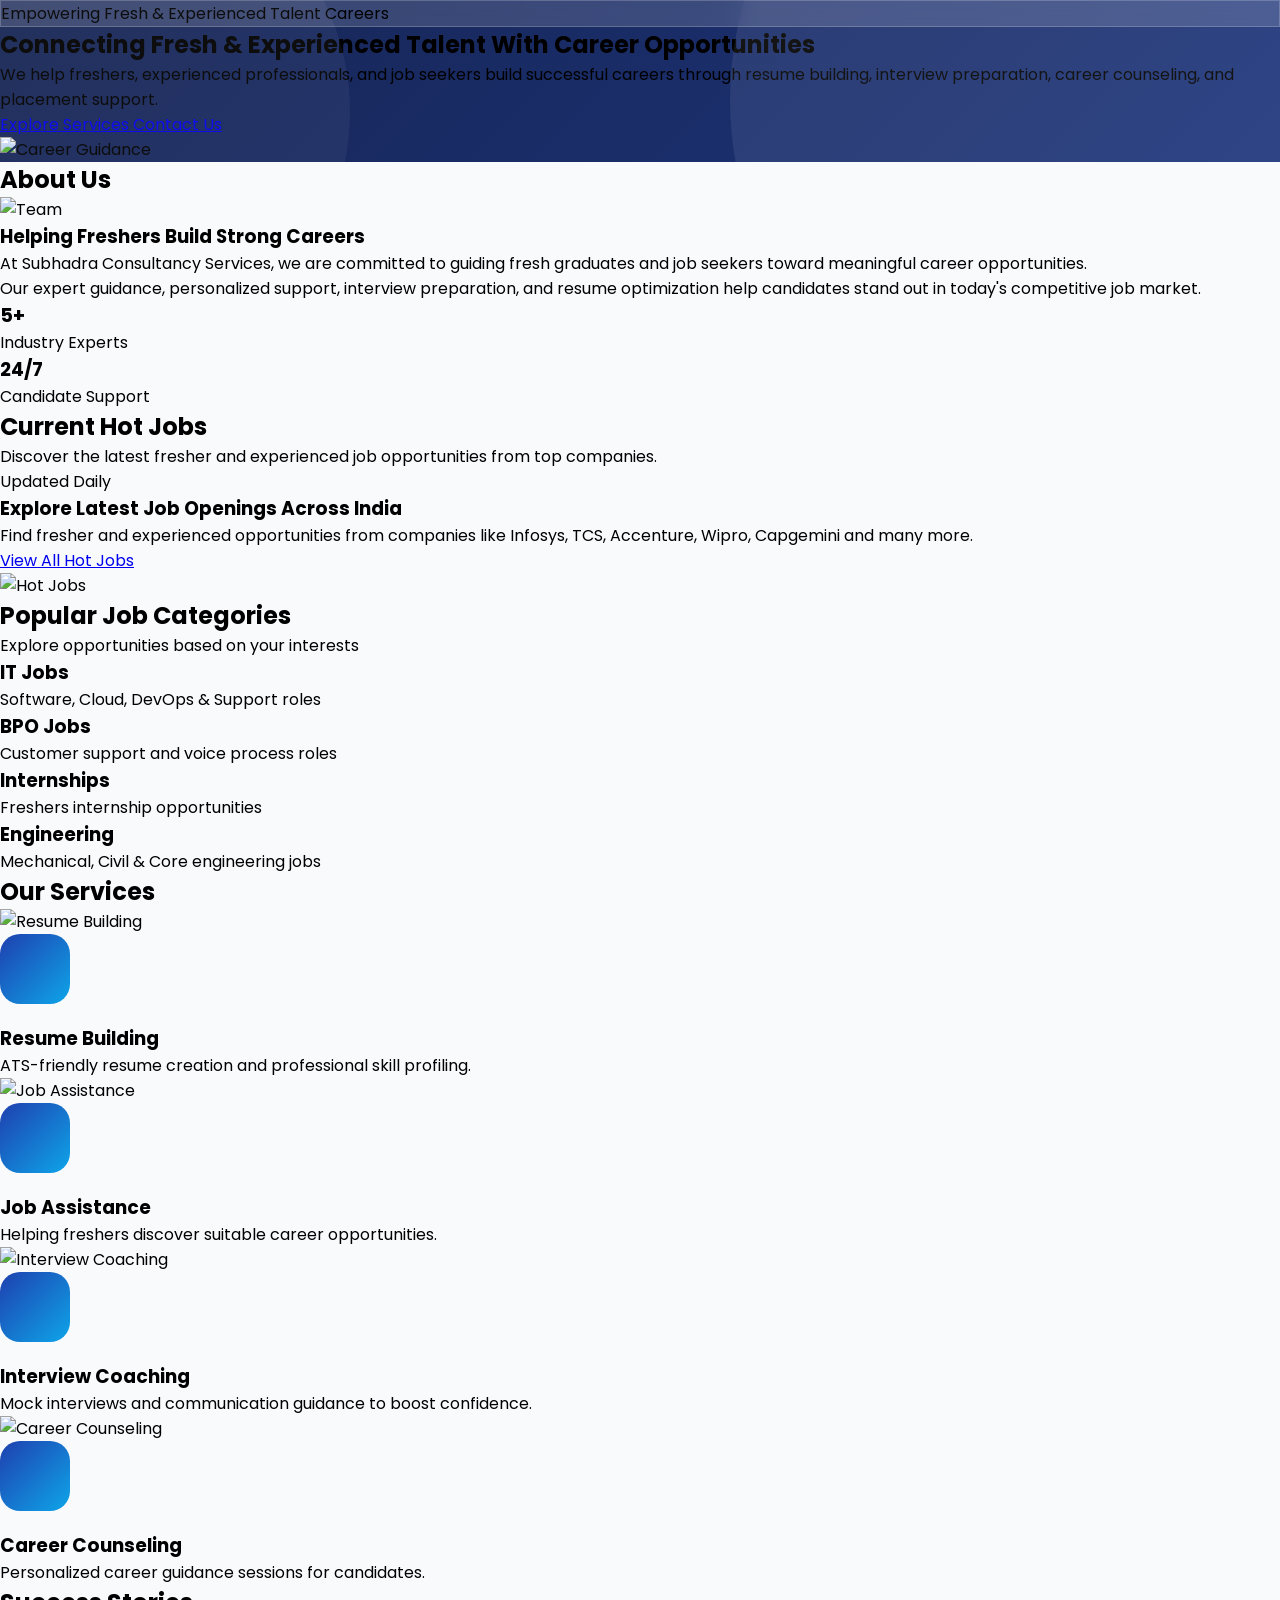
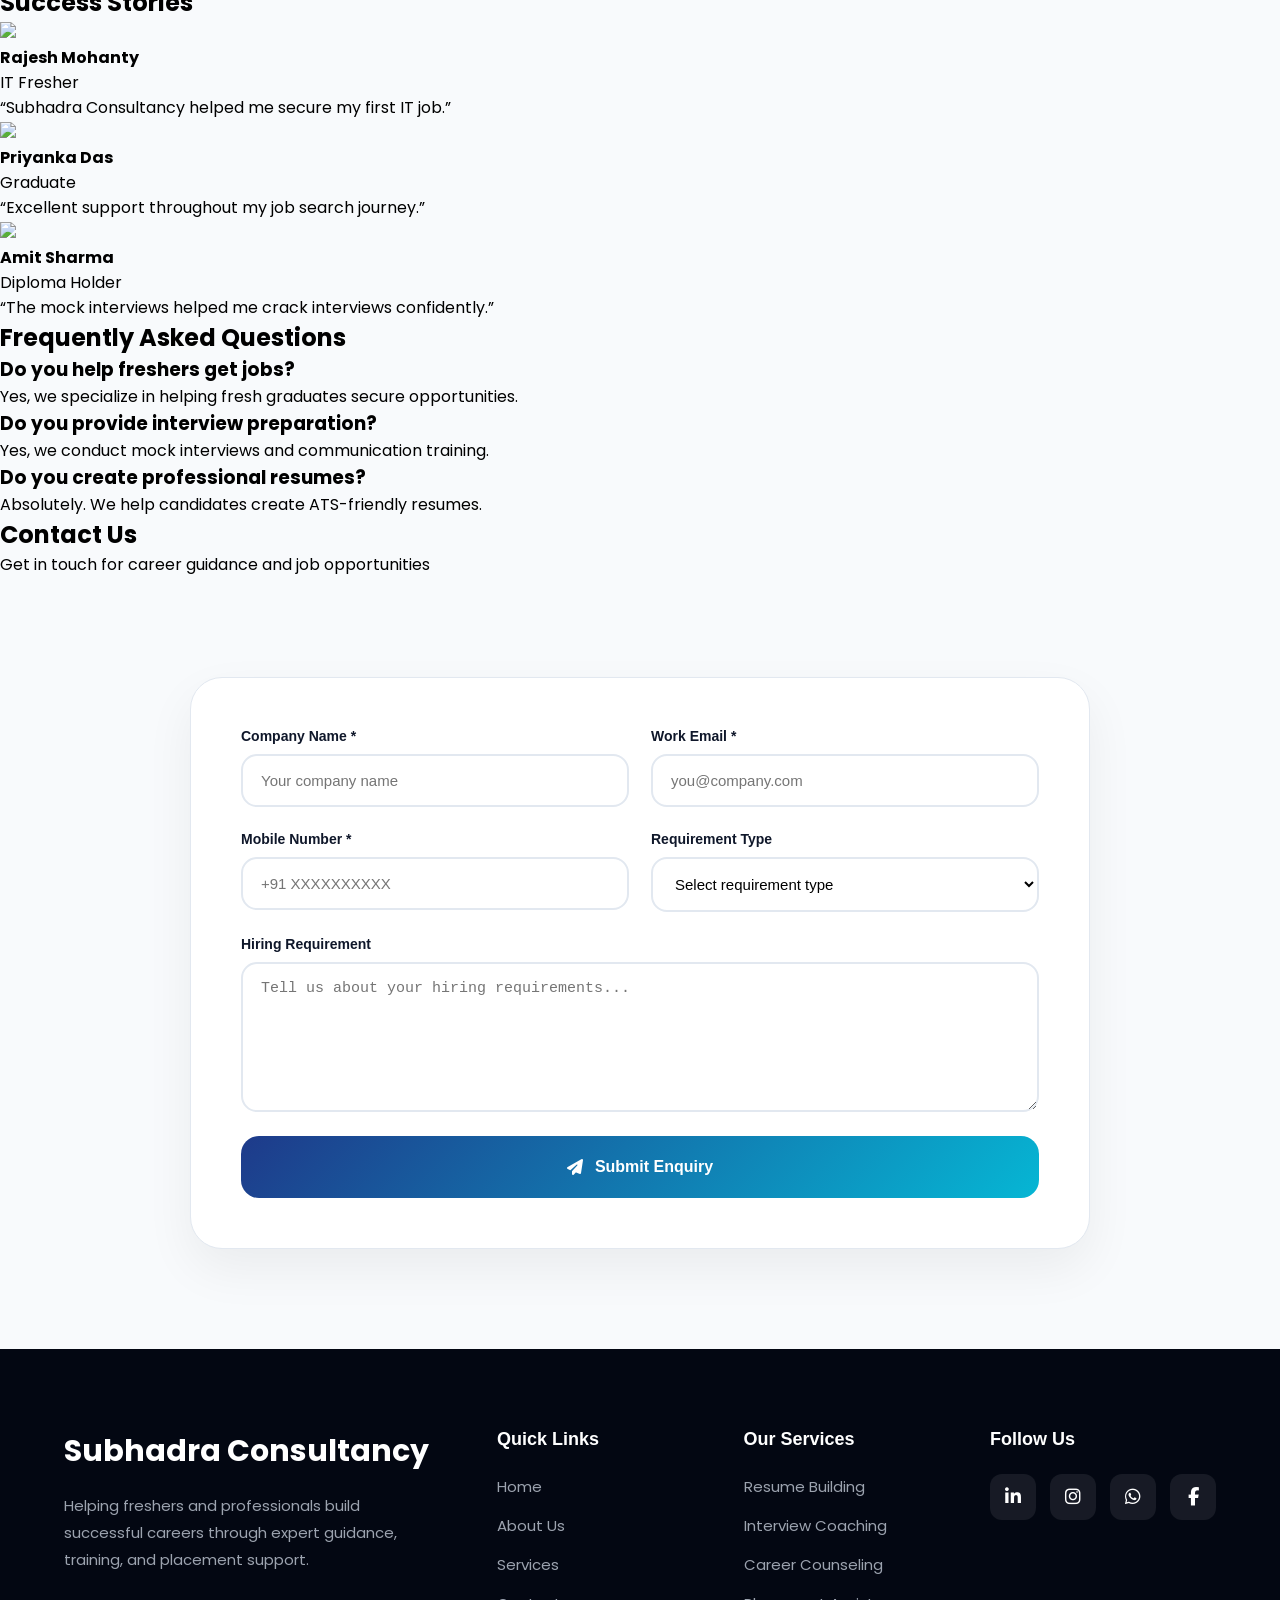
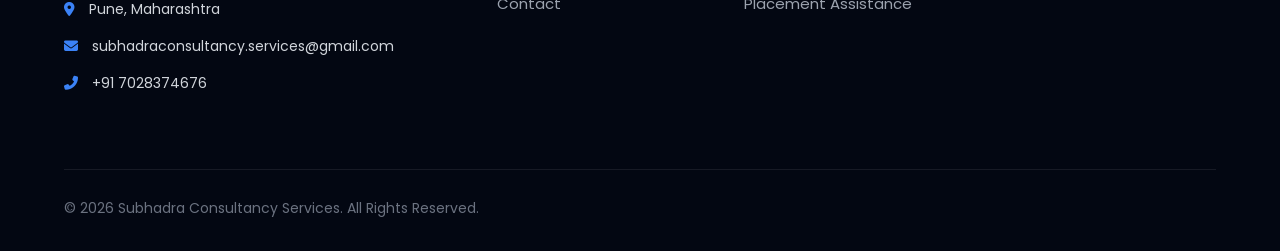
==== commit e150b9f6: "Update Job-Aspirants.html" ====
--- a/Job-Aspirants.html
+++ b/Job-Aspirants.html
@@ -1,1552 +1,21 @@
 <!DOCTYPE html>
 <html lang="en">
 <head>
-  <meta charset="UTF-8">
-  <meta name="viewport" content="width=device-width, initial-scale=1.0">
-  <title>Subhadra Consultancy Services | Strategic Workforce Solutions</title>
-
-<script>
-
-document.addEventListener("DOMContentLoaded", function(){
-
-  const title = document.querySelector("title");
-
-  if(title){
-
-    document.querySelector("header .logo, .navbar-brand, .brand-name, .site-title")?.addEventListener("click", function(e){
-
-      e.preventDefault();
-
-      window.location.href = "https://subhadraconsultancy.in/";
-
-    });
-
-  }
-
-});
-
-</script>
-  
-  <link href="[fonts.googleapis.com](https://fonts.googleapis.com/css2?family=Inter:wght@300;400;500;600;700;800;900&family=Plus+Jakarta+Sans:wght@400;500;600;700;800&display=swap)" rel="stylesheet">
-  <link rel="stylesheet" href="[cdnjs.cloudflare.com](https://cdnjs.cloudflare.com/ajax/libs/font-awesome/6.4.0/css/all.min.css)">
-  
-  <style>
-    /* ==================== CSS VARIABLES ==================== */
-    :root {
-      --primary: #1e3a8a;
-      --primary-light: #3b82f6;
-      --primary-dark: #1e40af;
-      --secondary: #0f172a;
-      --accent: #06b6d4;
-      --accent-light: #22d3ee;
-      --gold: #f59e0b;
-      --success: #10b981;
-      --white: #ffffff;
-      --gray-50: #f8fafc;
-      --gray-100: #f1f5f9;
-      --gray-200: #e2e8f0;
-      --gray-300: #cbd5e1;
-      --gray-400: #94a3b8;
-      --gray-500: #64748b;
-      --gray-600: #475569;
-      --gray-700: #334155;
-      --gray-800: #1e293b;
-      --gray-900: #0f172a;
-      
-      --gradient-primary: linear-gradient(135deg, #1e3a8a 0%, #3b82f6 50%, #06b6d4 100%);
-      --gradient-dark: linear-gradient(135deg, #0f172a 0%, #1e293b 100%);
-      --gradient-glass: linear-gradient(135deg, rgba(255,255,255,0.1) 0%, rgba(255,255,255,0.05) 100%);
-      --gradient-hero: linear-gradient(135deg, #0f172a 0%, #1e3a8a 50%, #1e40af 100%);
-      
-      --shadow-sm: 0 1px 2px 0 rgb(0 0 0 / 0.05);
-      --shadow: 0 4px 6px -1px rgb(0 0 0 / 0.1), 0 2px 4px -2px rgb(0 0 0 / 0.1);
-      --shadow-md: 0 10px 15px -3px rgb(0 0 0 / 0.1), 0 4px 6px -4px rgb(0 0 0 / 0.1);
-      --shadow-lg: 0 20px 25px -5px rgb(0 0 0 / 0.1), 0 8px 10px -6px rgb(0 0 0 / 0.1);
-      --shadow-xl: 0 25px 50px -12px rgb(0 0 0 / 0.25);
-      --shadow-glow: 0 0 40px rgba(59, 130, 246, 0.3);
-      
-      --radius-sm: 8px;
-      --radius: 12px;
-      --radius-lg: 16px;
-      --radius-xl: 24px;
-      --radius-2xl: 32px;
-      
-      --transition: all 0.3s cubic-bezier(0.4, 0, 0.2, 1);
-      --transition-slow: all 0.5s cubic-bezier(0.4, 0, 0.2, 1);
-    }
-
-    /* ==================== RESET & BASE ==================== */
-    *, *::before, *::after {
-      margin: 0;
-      padding: 0;
-      box-sizing: border-box;
-    }
-
-    html {
-      scroll-behavior: smooth;
-      scroll-padding-top: 100px;
-    }
-
-    body {
-      font-family: 'Inter', -apple-system, BlinkMacSystemFont, sans-serif;
-      background: var(--gray-50);
-      color: var(--gray-700);
-      line-height: 1.6;
-      overflow-x: hidden;
-    }
-
-    h1, h2, h3, h4, h5, h6 {
-      font-family: 'Plus Jakarta Sans', sans-serif;
-      font-weight: 700;
-      line-height: 1.2;
-      color: var(--gray-900);
-    }
-
-    a {
-      text-decoration: none;
-      color: inherit;
-      transition: var(--transition);
-    }
-
-    img {
-      max-width: 100%;
-      height: auto;
-      display: block;
-    }
-
-    ul {
-      list-style: none;
-    }
-
-    .container {
-      width: 100%;
-      max-width: 1280px;
-      margin: 0 auto;
-      padding: 0 24px;
-    }
-
-    /* ==================== NAVBAR ==================== */
-    .navbar {
-      position: fixed;
-      top: 0;
-      left: 0;
-      right: 0;
-      z-index: 1000;
-      padding: 16px 0;
-      transition: var(--transition);
-      background: transparent;
-    }
-
-    .navbar.scrolled {
-      background: rgba(255, 255, 255, 0.95);
-      backdrop-filter: blur(20px);
-      -webkit-backdrop-filter: blur(20px);
-      box-shadow: var(--shadow-md);
-      padding: 12px 0;
-    }
-
-    .navbar .container {
-      display: flex;
-      align-items: center;
-      justify-content: space-between;
-    }
-
-    .logo {
-      display: flex;
-      align-items: center;
-      gap: 12px;
-    }
-
-    .logo-icon {
-      width: 48px;
-      height: 48px;
-      background: var(--gradient-primary);
-      border-radius: var(--radius);
-      display: flex;
-      align-items: center;
-      justify-content: center;
-      font-size: 24px;
-      color: var(--white);
-      font-weight: 800;
-      box-shadow: var(--shadow-glow);
-    }
-
-    .logo-text h2 {
-      font-size: 20px;
-      font-weight: 800;
-      background: var(--gradient-primary);
-      -webkit-background-clip: text;
-      -webkit-text-fill-color: transparent;
-      background-clip: text;
-    }
-
-    .navbar:not(.scrolled) .logo-text h2 {
-      background: var(--white);
-      -webkit-background-clip: text;
-      background-clip: text;
-    }
-
-    .logo-text p {
-      font-size: 11px;
-      color: var(--gray-500);
-      font-weight: 500;
-      letter-spacing: 1px;
-      text-transform: uppercase;
-    }
-
-    .navbar:not(.scrolled) .logo-text p {
-      color: rgba(255, 255, 255, 0.7);
-    }
-
-    .nav-links {
-      display: flex;
-      align-items: center;
-      gap: 8px;
-    }
-
-    .nav-links a {
-      padding: 10px 20px;
-      font-size: 15px;
-      font-weight: 500;
-      color: var(--gray-600);
-      border-radius: var(--radius);
-      position: relative;
-    }
-
-    .navbar:not(.scrolled) .nav-links a {
-      color: rgba(255, 255, 255, 0.9);
-    }
-
-    .nav-links a:hover {
-      color: var(--primary);
-      background: var(--gray-100);
-    }
-
-    .navbar:not(.scrolled) .nav-links a:hover {
-      color: var(--white);
-      background: rgba(255, 255, 255, 0.1);
-    }
-
-    .btn {
-      display: inline-flex;
-      align-items: center;
-      justify-content: center;
-      gap: 8px;
-      padding: 12px 28px;
-      font-size: 15px;
-      font-weight: 600;
-      border-radius: var(--radius);
-      cursor: pointer;
-      border: none;
-      transition: var(--transition);
-    }
-
-    .btn-primary {
-      background: var(--gradient-primary);
-      color: var(--white);
-      box-shadow: var(--shadow-md), 0 0 20px rgba(59, 130, 246, 0.3);
-    }
-
-    .btn-primary:hover {
-      transform: translateY(-2px);
-      box-shadow: var(--shadow-lg), 0 0 30px rgba(59, 130, 246, 0.4);
-    }
-
-    .btn-secondary {
-      background: var(--white);
-      color: var(--primary);
-      border: 2px solid var(--gray-200);
-    }
-
-    .btn-secondary:hover {
-      border-color: var(--primary);
-      background: var(--gray-50);
-    }
-
-    .btn-outline {
-      background: transparent;
-      color: var(--white);
-      border: 2px solid rgba(255, 255, 255, 0.3);
-    }
-
-    .btn-outline:hover {
-      background: var(--white);
-      color: var(--primary);
-      border-color: var(--white);
-    }
-
-    .mobile-toggle {
-      display: none;
-      flex-direction: column;
-      gap: 5px;
-      cursor: pointer;
-      padding: 8px;
-    }
-
-    .mobile-toggle span {
-      width: 24px;
-      height: 2px;
-      background: var(--gray-700);
-      transition: var(--transition);
-    }
-
-    .navbar:not(.scrolled) .mobile-toggle span {
-      background: var(--white);
-    }
-
-    /* ==================== HERO SECTION ==================== */
-    .hero {
-      min-height: 100vh;
-      background: var(--gradient-hero);
-      position: relative;
-      display: flex;
-      align-items: center;
-      overflow: hidden;
-    }
-
-    .hero::before {
-      content: '';
-      position: absolute;
-      top: 0;
-      left: 0;
-      right: 0;
-      bottom: 0;
-      background: url("data:image/svg+xml,%3Csvg width='60' height='60' viewBox='0 0 60 60' xmlns='[w3.org](http://www.w3.org/2000/svg)'%3E%3Cg fill='none' fill-rule='evenodd'%3E%3Cg fill='%23ffffff' fill-opacity='0.03'%3E%3Cpath d='M36 34v-4h-2v4h-4v2h4v4h2v-4h4v-2h-4zm0-30V0h-2v4h-4v2h4v4h2V6h4V4h-4zM6 34v-4H4v4H0v2h4v4h2v-4h4v-2H6zM6 4V0H4v4H0v2h4v4h2V6h4V4H6z'/%3E%3C/g%3E%3C/g%3E%3C/svg%3E");
-      opacity: 0.5;
-    }
-
-    .hero-bg-shapes {
-      position: absolute;
-      top: 0;
-      left: 0;
-      right: 0;
-      bottom: 0;
-      overflow: hidden;
-      pointer-events: none;
-    }
-
-    .hero-shape {
-      position: absolute;
-      border-radius: 50%;
-      background: linear-gradient(135deg, rgba(6, 182, 212, 0.2) 0%, rgba(59, 130, 246, 0.1) 100%);
-      filter: blur(60px);
-      animation: float 20s ease-in-out infinite;
-    }
-
-    .hero-shape-1 {
-      width: 600px;
-      height: 600px;
-      top: -200px;
-      right: -100px;
-      animation-delay: 0s;
-    }
-
-    .hero-shape-2 {
-      width: 400px;
-      height: 400px;
-      bottom: -100px;
-      left: -100px;
-      animation-delay: -5s;
-    }
-
-    .hero-shape-3 {
-      width: 300px;
-      height: 300px;
-      top: 50%;
-      left: 50%;
-      animation-delay: -10s;
-    }
-
-    @keyframes float {
-      0%, 100% { transform: translate(0, 0) scale(1); }
-      25% { transform: translate(30px, -30px) scale(1.05); }
-      50% { transform: translate(-20px, 20px) scale(0.95); }
-      75% { transform: translate(20px, 30px) scale(1.02); }
-    }
-
-    .hero .container {
-      position: relative;
-      z-index: 2;
-      display: grid;
-      grid-template-columns: 1fr 1fr;
-      gap: 80px;
-      align-items: center;
-      padding-top: 100px;
-      padding-bottom: 60px;
-    }
-
-    .hero-content {
-      color: var(--white);
-    }
-
-    .hero-badge {
-      display: inline-flex;
-      align-items: center;
-      gap: 8px;
-      padding: 8px 16px;
-      background: rgba(255, 255, 255, 0.1);
-      backdrop-filter: blur(10px);
-      border: 1px solid rgba(255, 255, 255, 0.2);
-      border-radius: 50px;
-      font-size: 13px;
-      font-weight: 600;
-      color: var(--accent-light);
-      margin-bottom: 24px;
-      animation: fadeInUp 0.6s ease-out;
-    }
-
-    .hero-badge i {
-      font-size: 16px;
-    }
-
-    .hero h1 {
-      font-size: clamp(40px, 5vw, 64px);
-      color: var(--white);
-      margin-bottom: 24px;
-      line-height: 1.1;
-      animation: fadeInUp 0.6s ease-out 0.1s both;
-    }
-
-    .hero h1 span {
-      background: linear-gradient(135deg, var(--accent-light) 0%, var(--gold) 100%);
-      -webkit-background-clip: text;
-      -webkit-text-fill-color: transparent;
-      background-clip: text;
-    }
-
-    .hero-description {
-      font-size: 18px;
-      color: rgba(255, 255, 255, 0.8);
-      margin-bottom: 32px;
-      line-height: 1.7;
-      max-width: 540px;
-      animation: fadeInUp 0.6s ease-out 0.2s both;
-    }
-
-    .hero-buttons {
-      display: flex;
-      gap: 16px;
-      flex-wrap: wrap;
-      margin-bottom: 48px;
-      animation: fadeInUp 0.6s ease-out 0.3s both;
-    }
-
-    .hero-badges {
-      display: flex;
-      flex-wrap: wrap;
-      gap: 10px;
-      animation: fadeInUp 0.6s ease-out 0.4s both;
-    }
-
-    .hero-badges img {
-      height: 24px;
-      transition: var(--transition);
-    }
-
-    .hero-badges img:hover {
-      transform: scale(1.05);
-    }
-
-    /* Stats Card */
-    .hero-stats-card {
-      background: rgba(255, 255, 255, 0.1);
-      backdrop-filter: blur(20px);
-      -webkit-backdrop-filter: blur(20px);
-      border: 1px solid rgba(255, 255, 255, 0.2);
-      border-radius: var(--radius-2xl);
-      padding: 40px;
-      animation: fadeInRight 0.8s ease-out 0.3s both;
-    }
-
-    .stats-grid {
-      display: grid;
-      grid-template-columns: 1fr 1fr;
-      gap: 32px;
-    }
-
-    .stat-item {
-      text-align: center;
-      padding: 24px;
-      background: rgba(255, 255, 255, 0.05);
-      border-radius: var(--radius-lg);
-      border: 1px solid rgba(255, 255, 255, 0.1);
-      transition: var(--transition);
-    }
-
-    .stat-item:hover {
-      background: rgba(255, 255, 255, 0.1);
-      transform: translateY(-4px);
-    }
-
-    .stat-number {
-      font-size: 48px;
-      font-weight: 800;
-      background: linear-gradient(135deg, var(--white) 0%, var(--accent-light) 100%);
-      -webkit-background-clip: text;
-      -webkit-text-fill-color: transparent;
-      background-clip: text;
-      display: block;
-      margin-bottom: 8px;
-    }
-
-    .stat-label {
-      font-size: 14px;
-      color: rgba(255, 255, 255, 0.7);
-      font-weight: 500;
-    }
-
-    @keyframes fadeInUp {
-      from {
-        opacity: 0;
-        transform: translateY(30px);
-      }
-      to {
-        opacity: 1;
-        transform: translateY(0);
-      }
-    }
-
-    @keyframes fadeInRight {
-      from {
-        opacity: 0;
-        transform: translateX(50px);
-      }
-      to {
-        opacity: 1;
-        transform: translateX(0);
-      }
-    }
-
-    /* ==================== TRUST BAR ==================== */
-    .trust-bar {
-      background: var(--white);
-      padding: 40px 0;
-      border-bottom: 1px solid var(--gray-100);
-    }
-
-    .trust-bar .container {
-      display: flex;
-      align-items: center;
-      justify-content: center;
-      gap: 60px;
-      flex-wrap: wrap;
-    }
-
-    .trust-item {
-      display: flex;
-      align-items: center;
-      gap: 12px;
-      color: var(--gray-500);
-      font-size: 14px;
-      font-weight: 500;
-    }
-
-    .trust-item i {
-      font-size: 24px;
-      color: var(--primary);
-    }
-
-    /* ==================== SECTION STYLING ==================== */
-    section {
-      padding: 100px 0;
-    }
-
-    .section-header {
-      text-align: center;
-      margin-bottom: 64px;
-    }
-
-    .section-badge {
-      display: inline-flex;
-      align-items: center;
-      gap: 8px;
-      padding: 8px 20px;
-      background: linear-gradient(135deg, rgba(30, 58, 138, 0.1) 0%, rgba(6, 182, 212, 0.1) 100%);
-      border-radius: 50px;
-      font-size: 12px;
-      font-weight: 700;
-      color: var(--primary);
-      text-transform: uppercase;
-      letter-spacing: 1.5px;
-      margin-bottom: 16px;
-    }
-
-    .section-header h2 {
-      font-size: clamp(32px, 4vw, 48px);
-      margin-bottom: 16px;
-    }
-
-    .section-header p {
-      font-size: 18px;
-      color: var(--gray-500);
-      max-width: 600px;
-      margin: 0 auto;
-    }
-
-    /* ==================== SOLUTIONS SECTION ==================== */
-    .solutions {
-      background: var(--gray-50);
-    }
-
-    .solutions-grid {
-      display: grid;
-      grid-template-columns: repeat(3, 1fr);
-      gap: 24px;
-    }
-
-    .solution-card {
-      background: var(--white);
-      border-radius: var(--radius-xl);
-      padding: 40px 32px;
-      border: 1px solid var(--gray-100);
-      transition: var(--transition);
-      position: relative;
-      overflow: hidden;
-    }
-
-    .solution-card::before {
-      content: '';
-      position: absolute;
-      top: 0;
-      left: 0;
-      right: 0;
-      height: 4px;
-      background: var(--gradient-primary);
-      transform: scaleX(0);
-      transition: var(--transition);
-    }
-
-    .solution-card:hover {
-      transform: translateY(-8px);
-      box-shadow: var(--shadow-xl);
-      border-color: transparent;
-    }
-
-    .solution-card:hover::before {
-      transform: scaleX(1);
-    }
-
-    .solution-icon {
-      width: 64px;
-      height: 64px;
-      background: linear-gradient(135deg, rgba(30, 58, 138, 0.1) 0%, rgba(6, 182, 212, 0.1) 100%);
-      border-radius: var(--radius-lg);
-      display: flex;
-      align-items: center;
-      justify-content: center;
-      margin-bottom: 24px;
-      font-size: 28px;
-      color: var(--primary);
-      transition: var(--transition);
-    }
-
-    .solution-card:hover .solution-icon {
-      background: var(--gradient-primary);
-      color: var(--white);
-      transform: scale(1.1);
-    }
-
-    .solution-card h3 {
-      font-size: 20px;
-      margin-bottom: 12px;
-    }
-
-    .solution-card p {
-      color: var(--gray-500);
-      font-size: 15px;
-      line-height: 1.7;
-    }
-
-    /* ==================== INDUSTRIES SECTION ==================== */
-    .industries {
-      background: var(--gradient-dark);
-      position: relative;
-      overflow: hidden;
-    }
-
-    .industries::before {
-      content: '';
-      position: absolute;
-      top: 0;
-      left: 0;
-      right: 0;
-      bottom: 0;
-      background: url("data:image/svg+xml,%3Csvg width='60' height='60' viewBox='0 0 60 60' xmlns='[w3.org](http://www.w3.org/2000/svg)'%3E%3Cg fill='none' fill-rule='evenodd'%3E%3Cg fill='%23ffffff' fill-opacity='0.02'%3E%3Cpath d='M36 34v-4h-2v4h-4v2h4v4h2v-4h4v-2h-4zm0-30V0h-2v4h-4v2h4v4h2V6h4V4h-4zM6 34v-4H4v4H0v2h4v4h2v-4h4v-2H6zM6 4V0H4v4H0v2h4v4h2V6h4V4H6z'/%3E%3C/g%3E%3C/g%3E%3C/svg%3E");
-    }
-
-    .industries .section-header h2,
-    .industries .section-header p {
-      color: var(--white);
-    }
-
-    .industries .section-badge {
-      background: rgba(255, 255, 255, 0.1);
-      color: var(--accent-light);
-    }
-
-    .industries-grid {
-      display: grid;
-      grid-template-columns: repeat(6, 1fr);
-      gap: 20px;
-      position: relative;
-      z-index: 1;
-    }
-
-    .industry-card {
-      background: rgba(255, 255, 255, 0.05);
-      backdrop-filter: blur(10px);
-      border: 1px solid rgba(255, 255, 255, 0.1);
-      border-radius: var(--radius-lg);
-      padding: 32px 24px;
-      text-align: center;
-      transition: var(--transition);
-    }
-
-    .industry-card:hover {
-      background: rgba(255, 255, 255, 0.1);
-      transform: translateY(-4px);
-      border-color: var(--accent);
-    }
-
-    .industry-card i {
-      font-size: 36px;
-      color: var(--accent-light);
-      margin-bottom: 16px;
-    }
-
-    .industry-card h4 {
-      font-size: 14px;
-      color: var(--white);
-      font-weight: 600;
-    }
-
-    /* ==================== WHY CHOOSE US ==================== */
-    .why-us {
-      background: var(--white);
-    }
-
-    .why-grid {
-      display: grid;
-      grid-template-columns: 1fr 1fr;
-      gap: 80px;
-      align-items: center;
-    }
-
-    .why-image {
-      position: relative;
-      border-radius: var(--radius-2xl);
-      overflow: hidden;
-    }
-
-    .why-image img {
-      width: 100%;
-      height: 500px;
-      object-fit: cover;
-    }
-
-    .why-image-overlay {
-      position: absolute;
-      bottom: 24px;
-      left: 24px;
-      right: 24px;
-      background: rgba(255, 255, 255, 0.95);
-      backdrop-filter: blur(20px);
-      border-radius: var(--radius-lg);
-      padding: 24px;
-      display: flex;
-      align-items: center;
-      gap: 20px;
-    }
-
-    .why-image-stat {
-      text-align: center;
-      padding: 0 20px;
-      border-right: 1px solid var(--gray-200);
-    }
-
-    .why-image-stat:last-child {
-      border-right: none;
-    }
-
-    .why-image-stat h3 {
-      font-size: 28px;
-      color: var(--primary);
-    }
-
-    .why-image-stat p {
-      font-size: 12px;
-      color: var(--gray-500);
-      font-weight: 500;
-    }
-
-    .why-content .section-badge {
-      margin-bottom: 16px;
-    }
-
-    .why-content h2 {
-      font-size: 40px;
-      margin-bottom: 20px;
-    }
-
-    .why-content > p {
-      color: var(--gray-500);
-      font-size: 17px;
-      margin-bottom: 32px;
-      line-height: 1.8;
-    }
-
-    .why-features {
-      display: grid;
-      gap: 20px;
-    }
-
-    .why-feature {
-      display: flex;
-      align-items: flex-start;
-      gap: 16px;
-      padding: 20px;
-      background: var(--gray-50);
-      border-radius: var(--radius-lg);
-      transition: var(--transition);
-    }
-
-    .why-feature:hover {
-      background: linear-gradient(135deg, rgba(30, 58, 138, 0.05) 0%, rgba(6, 182, 212, 0.05) 100%);
-      transform: translateX(8px);
-    }
-
-    .why-feature-icon {
-      width: 48px;
-      height: 48px;
-      background: var(--gradient-primary);
-      border-radius: var(--radius);
-      display: flex;
-      align-items: center;
-      justify-content: center;
-      color: var(--white);
-      font-size: 20px;
-      flex-shrink: 0;
-    }
-
-    .why-feature h4 {
-      font-size: 16px;
-      margin-bottom: 4px;
-    }
-
-    .why-feature p {
-      font-size: 14px;
-      color: var(--gray-500);
-    }
-
-    /* ==================== PROCESS SECTION ==================== */
-    .process {
-      background: var(--gray-50);
-    }
-
-    .process-timeline {
-      display: flex;
-      justify-content: space-between;
-      position: relative;
-      margin-top: 60px;
-    }
-
-    .process-timeline::before {
-      content: '';
-      position: absolute;
-      top: 40px;
-      left: 80px;
-      right: 80px;
-      height: 4px;
-      background: var(--gray-200);
-      z-index: 1;
-    }
-
-    .process-step {
-      flex: 1;
-      text-align: center;
-      position: relative;
-      z-index: 2;
-    }
-
-    .process-number {
-      width: 80px;
-      height: 80px;
-      background: var(--white);
-      border: 4px solid var(--gray-200);
-      border-radius: 50%;
-      display: flex;
-      align-items: center;
-      justify-content: center;
-      margin: 0 auto 24px;
-      font-size: 28px;
-      font-weight: 800;
-      color: var(--gray-400);
-      transition: var(--transition);
-    }
-
-    .process-step:hover .process-number {
-      background: var(--gradient-primary);
-      border-color: var(--primary);
-      color: var(--white);
-      transform: scale(1.1);
-      box-shadow: var(--shadow-glow);
-    }
-
-    .process-step h4 {
-      font-size: 18px;
-      margin-bottom: 8px;
-    }
-
-    .process-step p {
-      font-size: 14px;
-      color: var(--gray-500);
-      max-width: 200px;
-      margin: 0 auto;
-    }
-
-    /* ==================== DUAL CTA SECTION ==================== */
-    .dual-cta {
-      background: var(--white);
-    }
-
-    .dual-cta-grid {
-      display: grid;
-      grid-template-columns: 1fr 1fr;
-      gap: 32px;
-    }
-
-    .cta-card {
-      border-radius: var(--radius-2xl);
-      padding: 48px;
-      position: relative;
-      overflow: hidden;
-      transition: var(--transition);
-    }
-
-    .cta-card:hover {
-      transform: translateY(-4px);
-    }
-
-    .cta-card.employers {
-      background: var(--gradient-primary);
-      color: var(--white);
-    }
-
-    .cta-card.job-seekers {
-      background: var(--gradient-dark);
-      color: var(--white);
-    }
-
-    .cta-card-badge {
-      display: inline-flex;
-      align-items: center;
-      gap: 8px;
-      padding: 8px 16px;
-      background: rgba(255, 255, 255, 0.2);
-      border-radius: 50px;
-      font-size: 12px;
-      font-weight: 600;
-      margin-bottom: 20px;
-    }
-
-    .cta-card h3 {
-      font-size: 28px;
-      color: var(--white);
-      margin-bottom: 16px;
-    }
-
-    .cta-card p {
-      color: rgba(255, 255, 255, 0.8);
-      font-size: 16px;
-      margin-bottom: 24px;
-      line-height: 1.7;
-    }
-
-    .cta-card .btn {
-      background: var(--white);
-      color: var(--primary);
-    }
-
-    .cta-card .btn:hover {
-      background: var(--gray-100);
-    }
-
-    /* ==================== TESTIMONIALS ==================== */
-    .testimonials {
-      background: var(--gray-50);
-    }
-
-    .testimonial-card {
-      background: var(--white);
-      border-radius: var(--radius-xl);
-      padding: 48px;
-      max-width: 800px;
-      margin: 0 auto;
-      text-align: center;
-      border: 1px solid var(--gray-100);
-      position: relative;
-    }
-
-    .testimonial-card::before {
-      content: '"';
-      position: absolute;
-      top: 24px;
-      left: 48px;
-      font-size: 120px;
-      color: var(--gray-100);
-      font-family: Georgia, serif;
-      line-height: 1;
-    }
-
-    .testimonial-card blockquote {
-      font-size: 22px;
-      color: var(--gray-700);
-      font-style: italic;
-      line-height: 1.7;
-      margin-bottom: 32px;
-      position: relative;
-      z-index: 1;
-    }
-
-    .testimonial-author {
-      display: flex;
-      align-items: center;
-      justify-content: center;
-      gap: 16px;
-    }
-
-    .testimonial-avatar {
-      width: 56px;
-      height: 56px;
-      background: var(--gradient-primary);
-      border-radius: 50%;
-      display: flex;
-      align-items: center;
-      justify-content: center;
-      color: var(--white);
-      font-size: 20px;
-      font-weight: 700;
-    }
-
-    .testimonial-info h4 {
-      font-size: 16px;
-      margin-bottom: 4px;
-    }
-
-    .testimonial-info p {
-      font-size: 14px;
-      color: var(--gray-500);
-    }
-
-    /* ==================== CONTACT SECTION ==================== */
-    .contact {
-      background: var(--white);
-    }
-
-    .contact-grid {
-      display: grid;
-      grid-template-columns: 1fr 1.2fr;
-      gap: 80px;
-      align-items: start;
-    }
-
-    .contact-info h2 {
-      font-size: 40px;
-      margin-bottom: 20px;
-    }
-
-    .contact-info > p {
-      color: var(--gray-500);
-      font-size: 17px;
-      margin-bottom: 40px;
-    }
-
-    .contact-details {
-      display: grid;
-      gap: 24px;
-    }
-
-    .contact-item {
-      display: flex;
-      align-items: flex-start;
-      gap: 16px;
-    }
-
-    .contact-item-icon {
-      width: 56px;
-      height: 56px;
-      background: linear-gradient(135deg, rgba(30, 58, 138, 0.1) 0%, rgba(6, 182, 212, 0.1) 100%);
-      border-radius: var(--radius);
-      display: flex;
-      align-items: center;
-      justify-content: center;
-      color: var(--primary);
-      font-size: 24px;
-      flex-shrink: 0;
-    }
-
-    .contact-item h4 {
-      font-size: 16px;
-      margin-bottom: 4px;
-    }
-
-    .contact-item p {
-      color: var(--gray-500);
-      font-size: 15px;
-    }
-
-    .contact-item a {
-      color: var(--primary);
-      font-weight: 500;
-    }
-
-    .contact-form-wrapper {
-      background: var(--gray-50);
-      border-radius: var(--radius-2xl);
-      padding: 48px;
-    }
-
-    .contact-form {
-      display: grid;
-      gap: 20px;
-    }
-
-    .form-row {
-      display: grid;
-      grid-template-columns: 1fr 1fr;
-      gap: 20px;
-    }
-
-    .form-group {
-      display: flex;
-      flex-direction: column;
-      gap: 8px;
-    }
-
-    .form-group label {
-      font-size: 14px;
-      font-weight: 600;
-      color: var(--gray-700);
-    }
-
-    .form-group input,
-    .form-group select,
-    .form-group textarea {
-      padding: 16px 20px;
-      border: 2px solid var(--gray-200);
-      border-radius: var(--radius);
-      font-size: 15px;
-      font-family: inherit;
-      transition: var(--transition);
-      background: var(--white);
-    }
-
-    .form-group input:focus,
-    .form-group select:focus,
-    .form-group textarea:focus {
-      outline: none;
-      border-color: var(--primary);
-      box-shadow: 0 0 0 4px rgba(30, 58, 138, 0.1);
-    }
-
-    .form-group textarea {
-      min-height: 120px;
-      resize: vertical;
-    }
-
-    .contact-form .btn {
-      width: 100%;
-      padding: 18px;
-      font-size: 16px;
-    }
-
-    /* ==================== FOOTER ==================== */
-    .footer {
-      background: var(--gray-900);
-      color: var(--white);
-      padding: 80px 0 32px;
-    }
-
-    .footer-grid {
-      display: grid;
-      grid-template-columns: 2fr 1fr 1fr 1fr;
-      gap: 60px;
-      margin-bottom: 60px;
-    }
-
-    .footer-brand h3 {
-      font-size: 24px;
-      color: var(--white);
-      margin-bottom: 16px;
-    }
-
-    .footer-brand p {
-      color: var(--gray-400);
-      font-size: 15px;
-      line-height: 1.7;
-      margin-bottom: 24px;
-    }
-
-    .footer-social {
-      display: flex;
-      gap: 12px;
-    }
-
-    .footer-social a {
-      width: 44px;
-      height: 44px;
-      background: rgba(255, 255, 255, 0.1);
-      border-radius: var(--radius);
-      display: flex;
-      align-items: center;
-      justify-content: center;
-      color: var(--white);
-      font-size: 18px;
-      transition: var(--transition);
-    }
-
-    .footer-social a:hover {
-      background: var(--primary);
-      transform: translateY(-4px);
-    }
-
-    .footer-links h4 {
-      font-size: 16px;
-      color: var(--white);
-      margin-bottom: 24px;
-    }
-
-    .footer-links ul {
-      display: grid;
-      gap: 12px;
-    }
-
-    .footer-links a {
-      color: var(--gray-400);
-      font-size: 14px;
-      transition: var(--transition);
-    }
-
-    .footer-links a:hover {
-      color: var(--white);
-      padding-left: 8px;
-    }
-
-    .footer-bottom {
-      border-top: 1px solid rgba(255, 255, 255, 0.1);
-      padding-top: 32px;
-      display: flex;
-      justify-content: space-between;
-      align-items: center;
-    }
-
-    .footer-bottom p {
-      color: var(--gray-500);
-      font-size: 14px;
-    }
-
-    .footer-badges {
-      display: flex;
-      gap: 8px;
-    }
-
-    .footer-badges img {
-      height: 20px;
-    }
-
-    /* ==================== WHATSAPP BUTTON ==================== */
-    .whatsapp-btn {
-      position: fixed;
-      bottom: 24px;
-      right: 24px;
-      width: 60px;
-      height: 60px;
-      background: #25D366;
-      border-radius: 50%;
-      display: flex;
-      align-items: center;
-      justify-content: center;
-      color: var(--white);
-      font-size: 32px;
-      box-shadow: 0 4px 20px rgba(37, 211, 102, 0.4);
-      z-index: 1000;
-      transition: var(--transition);
-    }
-
-    .whatsapp-btn:hover {
-      transform: scale(1.1);
-      box-shadow: 0 6px 30px rgba(37, 211, 102, 0.5);
-    }
-
-    /* ==================== SCROLL TO TOP ==================== */
-    .scroll-top {
-      position: fixed;
-      bottom: 100px;
-      right: 24px;
-      width: 48px;
-      height: 48px;
-      background: var(--gradient-primary);
-      border-radius: 50%;
-      display: flex;
-      align-items: center;
-      justify-content: center;
-      color: var(--white);
-      font-size: 20px;
-      box-shadow: var(--shadow-lg);
-      z-index: 1000;
-      opacity: 0;
-      visibility: hidden;
-      transition: var(--transition);
-    }
-
-    .scroll-top.visible {
-      opacity: 1;
-      visibility: visible;
-    }
-
-    .scroll-top:hover {
-      transform: translateY(-4px);
-    }
-
-    /* ==================== RESPONSIVE DESIGN ==================== */
-    @media (max-width: 1024px) {
-      .hero .container {
-        grid-template-columns: 1fr;
-        text-align: center;
-        gap: 60px;
-      }
-
-      .hero-content {
-        order: 1;
-      }
-
-      .hero-stats-card {
-        order: 2;
-        max-width: 500px;
-        margin: 0 auto;
-      }
-
-      .hero-description {
-        margin: 0 auto 32px;
-      }
-
-      .hero-buttons {
-        justify-content: center;
-      }
-
-      .hero-badges {
-        justify-content: center;
-      }
-
-      .solutions-grid {
-        grid-template-columns: repeat(2, 1fr);
-      }
-
-      .industries-grid {
-        grid-template-columns: repeat(3, 1fr);
-      }
-
-      .why-grid {
-        grid-template-columns: 1fr;
-        gap: 48px;
-      }
-
-      .why-image {
-        order: -1;
-      }
-
-      .contact-grid {
-        grid-template-columns: 1fr;
-        gap: 48px;
-      }
-
-      .footer-grid {
-        grid-template-columns: 1fr 1fr;
-      }
-    }
-
-    @media (max-width: 768px) {
-      .nav-links, .navbar .btn {
-        display: none;
-      }
-
-      .mobile-toggle {
-        display: flex;
-      }
-
-      section {
-        padding: 60px 0;
-      }
-
-      .section-header h2 {
-        font-size: 28px;
-      }
-
-      .solutions-grid {
-        grid-template-columns: 1fr;
-      }
-
-      .industries-grid {
-        grid-template-columns: repeat(2, 1fr);
-      }
-
-      .process-timeline {
-        flex-direction: column;
-        gap: 32px;
-      }
-
-      .process-timeline::before {
-        display: none;
-      }
-
-      .dual-cta-grid {
-        grid-template-columns: 1fr;
-      }
-
-      .form-row {
-        grid-template-columns: 1fr;
-      }
-
-      .footer-grid {
-        grid-template-columns: 1fr;
-        gap: 40px;
-      }
-
-      .footer-bottom {
-        flex-direction: column;
-        gap: 16px;
-        text-align: center;
-      }
-
-      .trust-bar .container {
-        gap: 32px;
-      }
-    }
-
-    @media (max-width: 480px) {
-      .hero h1 {
-        font-size: 32px;
-      }
-
-      .stats-grid {
-        grid-template-columns: 1fr;
-        gap: 16px;
-      }
-
-      .industries-grid {
-        grid-template-columns: 1fr;
-      }
-
-      .hero-buttons {
-        flex-direction: column;
-      }
-
-      .hero-buttons .btn {
-        width: 100%;
-      }
-    }
-
-    /* ==================== MOBILE NAV ==================== */
-    .mobile-nav {
-      position: fixed;
-      top: 0;
-      left: 0;
-      right: 0;
-      bottom: 0;
-      background: rgba(15, 23, 42, 0.98);
-      z-index: 999;
-      display: flex;
-      flex-direction: column;
-      align-items: center;
-      justify-content: center;
-      gap: 24px;
-      opacity: 0;
-      visibility: hidden;
-      transition: var(--transition);
-    }
-
-    .mobile-nav.active {
-      opacity: 1;
-      visibility: visible;
-    }
-
-    .mobile-nav a {
-      font-size: 24px;
-      color: var(--white);
-      font-weight: 600;
-    }
-
-    .mobile-nav .btn {
-      margin-top: 24px;
-    }
-
-    .mobile-nav-close {
-      position: absolute;
-      top: 24px;
-      right: 24px;
-      width: 48px;
-      height: 48px;
-      display: flex;
-      align-items: center;
-      justify-content: center;
-      color: var(--white);
-      font-size: 32px;
-      cursor: pointer;
-    }
-  </style>
-</head>
-
-<body>
-  <!-- NAVBAR -->
-  <header class="navbar" id="navbar">
-    <div class="container">
-      <div class="logo">
-        <div class="logo-icon">S</div>
-        <div class="logo-text">
-          <h2>Subhadra Consultancy</h2>
-          <p>Strategic Workforce Solutions</p>
-        </div>
-      </div>
-      
-      <nav class="nav-links">
-        <a href="#solutions">Solutions</a>
-        <a href="#industries">Industries</a>
-        <a href="#why-us">Why Us</a>
-        <a href="#process">Process</a>
-        <a href="#contact">Contact</a>
-      </nav>
-      
-      <a href="#contact" class="btn btn-primary">
-        <i class="fas fa-paper-plane"></i>
-        Business Enquiry
-      </a>
-      
-      <div class="mobile-toggle" onclick="toggleMobileNav()">
-        <span></span>
-        <span></span>
-        <span></span>
-      </div>
-    </div>
-  </header>
-
-  <!-- MOBILE NAV -->
-  <div class="mobile-nav" id="mobileNav">
-    <div class="mobile-nav-close" onclick="toggleMobileNav()">
-      <i class="fas fa-times"></i>
-    </div>
-    <a href="#solutions" onclick="toggleMobileNav()">Solutions</a>
-    <a href="#industries" onclick="toggleMobileNav()">Industries</a>
-    <a href="#why-us" onclick="toggleMobileNav()">Why Us</a>
-    <a href="#process" onclick="toggleMobileNav()">Process</a>
-    <a href="#contact" onclick="toggleMobileNav()">Contact</a>
-    <a href="#contact" class="btn btn-primary" onclick="toggleMobileNav()">Business Enquiry</a>
-  </div>
-  
-  <!-- =========================================
-     WORKING 
-========================================= -->
-
-  <script src="https://cdn.tailwindcss.com"></script>
+<meta charset="UTF-8" />
+<meta name="viewport" content="width=device-width, initial-scale=1.0" />
+
+<title>Subhadra Consultancy Services | Connecting Talent to Opportunities</title>
+
+<meta name="description"
+content="Empowering freshers, experienced professionals, and job seekers with expert guidance, interview preparation, resume building, and personalized placement support." />
+
+<link rel="preconnect" href="https://fonts.googleapis.com">
+<link rel="preconnect" href="https://fonts.gstatic.com" crossorigin>
+
+<link href="https://fonts.googleapis.com/css2?family=Poppins:wght@300;400;500;600;700;800&display=swap" rel="stylesheet">
+
+<script src="https://cdn.tailwindcss.com"></script>
+<script src="https://cdn.jsdelivr.net/npm/feather-icons/dist/feather.min.js"></script>
 
 <script>
 tailwind.config = {
@@ -1747,18 +216,131 @@
 
 <div class="fade-up">
 
+<div class="glass inline-flex px-5 py-2 rounded-full text-sm mb-7">
+Empowering Fresh & Experienced Talent Careers
+</div>
+
+<h1 class="hero-title text-5xl md:text-6xl font-extrabold leading-tight mb-6">
+
+Connecting Fresh & Experienced Talent With Career Opportunities
+
+</h1>
+
+<p class="text-lg md:text-xl opacity-90 leading-8 mb-10">
+
+We help freshers, experienced professionals, and job seekers build successful careers through resume building, interview preparation, career counseling, and placement support.
+
+</p>
+
 <div class="flex flex-wrap gap-5">
 
-
-
-</div>
-
-</div>
-
-</div>
-
-
-
+<a href="#services"
+class="bg-white text-primary-600 px-8 py-4 rounded-full font-semibold hover:scale-105">
+
+Explore Services
+
+</a>
+
+<a href="#contact"
+class="border border-white px-8 py-4 rounded-full font-semibold hover:bg-white hover:text-primary-600">
+
+Contact Us
+
+</a>
+
+</div>
+
+</div>
+
+<div class="fade-up">
+
+<img
+src="https://images.unsplash.com/photo-1521737604893-d14cc237f11d?q=80&w=1200&auto=format&fit=crop"
+alt="Career Guidance"
+class="rounded-[30px] shadow-2xl w-full object-cover">
+
+</div>
+
+</div>
+
+</div>
+
+</section>
+
+<section id="about" class="py-24 bg-gray-50">
+
+<div class="max-w-7xl mx-auto px-4 sm:px-6 lg:px-8">
+
+<div class="text-center mb-16">
+  
+<h2 class="text-4xl font-bold mb-4">
+About Us
+</h2>
+
+<div class="w-24 h-1 bg-primary-600 mx-auto rounded-full"></div>
+
+</div>
+
+<div class="grid md:grid-cols-2 gap-16 items-center">
+
+<div>
+
+<img
+src="https://images.unsplash.com/photo-1552664730-d307ca884978?q=80&w=1200&auto=format&fit=crop"
+alt="Team"
+class="rounded-[30px] shadow-2xl">
+
+</div>
+
+<div>
+
+<h3 class="text-3xl font-bold mb-6">
+Helping Freshers Build Strong Careers
+</h3>
+
+<p class="text-lg text-gray-600 leading-8 mb-6">
+
+At Subhadra Consultancy Services, we are committed to guiding fresh graduates and job seekers toward meaningful career opportunities.
+
+</p>
+
+<p class="text-lg text-gray-600 leading-8 mb-8">
+
+Our expert guidance, personalized support, interview preparation, and resume optimization help candidates stand out in today's competitive job market.
+
+</p>
+
+<div class="grid grid-cols-2 gap-6">
+
+<div class="bg-white rounded-3xl p-6 shadow-md text-center">
+
+<h3 class="text-4xl font-bold text-primary-600">5+</h3>
+
+<p class="mt-2 text-gray-600">
+Industry Experts
+</p>
+
+</div>
+
+<div class="bg-white rounded-3xl p-6 shadow-md text-center">
+
+<h3 class="text-4xl font-bold text-primary-600">24/7</h3>
+
+<p class="mt-2 text-gray-600">
+Candidate Support
+</p>
+
+</div>
+
+</div>
+
+</div>
+
+</div>
+
+</div>
+
+</section>
 
 <!-- HOT JOBS -->
 
@@ -1812,24 +394,395 @@
 <div>
 
 <img
-src="https://images.unsplash.com/photo-1522202176988-66273c2fd55f?q=80&w=1400&auto=format&fit=cro"
+src="https://images.unsplash.com/photo-1522202176988-66273c2fd55f?q=80&w=1400&auto=format&fit=crop"
 alt="Hot Jobs"
 class="w-full h-full object-cover"
 >
 
 </div>
 
-
-      
-      
-      
-      
-      
-      
-      
-      
-       <!-- =========================================
-     WORKING CONTACT FORM
+</div>
+
+</div>
+
+</div>
+
+</section>
+
+<!-- JOB CATEGORIES -->
+
+<section class="py-24 bg-gray-50">
+
+<div class="max-w-7xl mx-auto px-6">
+
+<div class="text-center mb-16">
+
+<h2 class="text-4xl font-bold mb-4">
+Popular Job Categories
+</h2>
+
+<p class="text-gray-600">
+Explore opportunities based on your interests
+</p>
+
+</div>
+
+<div class="grid md:grid-cols-4 gap-8">
+
+<div class="bg-white p-8 rounded-3xl shadow hover:shadow-2xl">
+
+<i data-feather="monitor" class="text-blue-600 w-12 h-12 mb-5"></i>
+
+<h3 class="font-bold text-2xl mb-3">IT Jobs</h3>
+
+<p class="text-gray-600">
+Software, Cloud, DevOps & Support roles
+</p>
+
+</div>
+
+<div class="bg-white p-8 rounded-3xl shadow hover:shadow-2xl">
+
+<i data-feather="headphones" class="text-blue-600 w-12 h-12 mb-5"></i>
+
+<h3 class="font-bold text-2xl mb-3">BPO Jobs</h3>
+
+<p class="text-gray-600">
+Customer support and voice process roles
+</p>
+
+</div>
+
+<div class="bg-white p-8 rounded-3xl shadow hover:shadow-2xl">
+
+<i data-feather="briefcase" class="text-blue-600 w-12 h-12 mb-5"></i>
+
+<h3 class="font-bold text-2xl mb-3">Internships</h3>
+
+<p class="text-gray-600">
+Freshers internship opportunities
+</p>
+
+</div>
+
+<div class="bg-white p-8 rounded-3xl shadow hover:shadow-2xl">
+
+<i data-feather="settings" class="text-blue-600 w-12 h-12 mb-5"></i>
+
+<h3 class="font-bold text-2xl mb-3">Engineering</h3>
+
+<p class="text-gray-600">
+Mechanical, Civil & Core engineering jobs
+</p>
+
+</div>
+
+</div>
+
+</div>
+
+</section>
+
+<!-- SERVICES -->
+
+<section id="services" class="py-24 bg-white">
+
+<div class="max-w-7xl mx-auto px-4 sm:px-6 lg:px-8">
+
+<div class="text-center mb-16">
+
+<h2 class="text-4xl font-bold mb-4">
+Our Services
+</h2>
+
+<div class="w-24 h-1 bg-primary-600 mx-auto rounded-full"></div>
+
+</div>
+
+<div class="grid md:grid-cols-2 lg:grid-cols-4 gap-8">
+
+<!-- CARD -->
+
+<div class="card-hover bg-gray-50 rounded-[30px] overflow-hidden shadow-lg">
+
+<img
+src="https://images.unsplash.com/photo-1516321318423-f06f85e504b3?q=80&w=1200&auto=format&fit=crop"
+class="w-full h-56 object-cover"
+alt="Resume Building">
+
+<div class="p-7">
+
+<div class="service-icon">
+<i data-feather="file-text"></i>
+</div>
+
+<h3 class="text-2xl font-bold mb-4">
+Resume Building
+</h3>
+
+<p class="text-gray-600 leading-7">
+ATS-friendly resume creation and professional skill profiling.
+</p>
+
+</div>
+
+</div>
+
+<!-- CARD -->
+
+<div class="card-hover bg-gray-50 rounded-[30px] overflow-hidden shadow-lg">
+
+<img
+src="https://images.unsplash.com/photo-1522202176988-66273c2fd55f?q=80&w=1200&auto=format&fit=crop"
+class="w-full h-56 object-cover"
+alt="Job Assistance">
+
+<div class="p-7">
+
+<div class="service-icon">
+<i data-feather="briefcase"></i>
+</div>
+
+<h3 class="text-2xl font-bold mb-4">
+Job Assistance
+</h3>
+
+<p class="text-gray-600 leading-7">
+Helping freshers discover suitable career opportunities.
+</p>
+
+</div>
+
+</div>
+
+<!-- CARD -->
+
+<div class="card-hover bg-gray-50 rounded-[30px] overflow-hidden shadow-lg">
+
+<img
+src="https://images.unsplash.com/photo-1573497620053-ea5300f94f21?q=80&w=1200&auto=format&fit=crop"
+class="w-full h-56 object-cover"
+alt="Interview Coaching">
+
+<div class="p-7">
+
+<div class="service-icon">
+<i data-feather="users"></i>
+</div>
+
+<h3 class="text-2xl font-bold mb-4">
+Interview Coaching
+</h3>
+
+<p class="text-gray-600 leading-7">
+Mock interviews and communication guidance to boost confidence.
+</p>
+
+</div>
+
+</div>
+
+<!-- CARD -->
+
+<div class="card-hover bg-gray-50 rounded-[30px] overflow-hidden shadow-lg">
+
+<img
+src="https://images.unsplash.com/photo-1557804506-669a67965ba0?q=80&w=1200&auto=format&fit=crop"
+class="w-full h-56 object-cover"
+alt="Career Counseling">
+
+<div class="p-7">
+
+<div class="service-icon">
+<i data-feather="target"></i>
+</div>
+
+<h3 class="text-2xl font-bold mb-4">
+Career Counseling
+</h3>
+
+<p class="text-gray-600 leading-7">
+Personalized career guidance sessions for candidates.
+</p>
+
+</div>
+
+</div>
+
+</div>
+
+</div>
+
+</section>
+
+<!-- TESTIMONIALS -->
+
+<section id="testimonials" class="py-24 bg-gray-50">
+
+<div class="max-w-7xl mx-auto px-4 sm:px-6 lg:px-8">
+
+<div class="text-center mb-16">
+
+<h2 class="text-4xl font-bold mb-4">
+Success Stories
+</h2>
+
+<div class="w-24 h-1 bg-primary-600 mx-auto rounded-full"></div>
+
+</div>
+
+<div class="grid md:grid-cols-3 gap-8">
+
+<div class="testimonial-card bg-white rounded-[30px] p-8 shadow-lg">
+
+<div class="flex items-center gap-4 mb-6">
+
+<img
+src="https://randomuser.me/api/portraits/men/32.jpg"
+class="w-16 h-16 rounded-full">
+
+<div>
+<h4 class="font-bold text-lg">Rajesh Mohanty</h4>
+<p class="text-gray-500">IT Fresher</p>
+</div>
+
+</div>
+
+<p class="text-gray-600 leading-8 italic">
+“Subhadra Consultancy helped me secure my first IT job.”
+</p>
+
+</div>
+
+<div class="testimonial-card bg-white rounded-[30px] p-8 shadow-lg">
+
+<div class="flex items-center gap-4 mb-6">
+
+<img
+src="https://randomuser.me/api/portraits/women/44.jpg"
+class="w-16 h-16 rounded-full">
+
+<div>
+<h4 class="font-bold text-lg">Priyanka Das</h4>
+<p class="text-gray-500">Graduate</p>
+</div>
+
+</div>
+
+<p class="text-gray-600 leading-8 italic">
+“Excellent support throughout my job search journey.”
+</p>
+
+</div>
+
+<div class="testimonial-card bg-white rounded-[30px] p-8 shadow-lg">
+
+<div class="flex items-center gap-4 mb-6">
+
+<img
+src="https://randomuser.me/api/portraits/men/75.jpg"
+class="w-16 h-16 rounded-full">
+
+<div>
+<h4 class="font-bold text-lg">Amit Sharma</h4>
+<p class="text-gray-500">Diploma Holder</p>
+</div>
+
+</div>
+
+<p class="text-gray-600 leading-8 italic">
+“The mock interviews helped me crack interviews confidently.”
+</p>
+
+</div>
+
+</div>
+
+</div>
+
+</section>
+
+<!-- FAQ -->
+
+<section id="faq" class="py-24 bg-white">
+
+<div class="max-w-5xl mx-auto px-4">
+
+<div class="text-center mb-16">
+
+<h2 class="text-4xl font-bold mb-4">
+Frequently Asked Questions
+</h2>
+
+<div class="w-24 h-1 bg-primary-600 mx-auto rounded-full"></div>
+
+</div>
+
+<div class="space-y-6">
+
+<div class="bg-gray-50 p-7 rounded-3xl shadow">
+
+<h3 class="text-xl font-semibold mb-3">
+Do you help freshers get jobs?
+</h3>
+
+<p class="text-gray-600 leading-7">
+Yes, we specialize in helping fresh graduates secure opportunities.
+</p>
+
+</div>
+
+<div class="bg-gray-50 p-7 rounded-3xl shadow">
+
+<h3 class="text-xl font-semibold mb-3">
+Do you provide interview preparation?
+</h3>
+
+<p class="text-gray-600 leading-7">
+Yes, we conduct mock interviews and communication training.
+</p>
+
+</div>
+
+<div class="bg-gray-50 p-7 rounded-3xl shadow">
+
+<h3 class="text-xl font-semibold mb-3">
+Do you create professional resumes?
+</h3>
+
+<p class="text-gray-600 leading-7">
+Absolutely. We help candidates create ATS-friendly resumes.
+</p>
+
+</div>
+
+</div>
+
+</div>
+
+</section>
+
+<!-- CONTACT -->
+
+<section id="contact" class="py-24 bg-gray-50">
+
+<div class="max-w-5xl mx-auto px-6">
+
+<div class="text-center mb-14">
+
+<h2 class="text-4xl font-bold mb-4">
+Contact Us
+</h2>
+
+<p class="text-gray-600">
+Get in touch for career guidance and job opportunities
+</p>
+
+</div>
+
+ <!-- =========================================
+ 
+  WORKING CONTACT FORM
 ========================================= -->
 
 <!-- =========================================
@@ -1839,44 +792,37 @@
 <link rel="stylesheet" href="https://cdnjs.cloudflare.com/ajax/libs/font-awesome/6.4.0/css/all.min.css">
 
 <!-- =========================================
-     CONTACT SECTION
+     CONTACT FORM SECTION
 ========================================= -->
 
 <section class="contact-section">
 
   <div class="contact-form-wrapper">
 
-    <form
+    <form 
       id="contactForm"
+      action="https://api.web3forms.com/submit"
+      method="POST"
       class="contact-form"
-      action="https://formsubmit.co/subhadraconsultancy.services@gmail.com"
-      method="POST"
     >
 
-      <!-- FORMSUBMIT SETTINGS -->
-
-      <input type="hidden" name="_captcha" value="false">
-
-      <input type="hidden" name="_template" value="table">
-
+      <!-- WEB3FORMS KEY -->
       <input
         type="hidden"
-        name="_subject"
+        name="access_key"
+        value="YOUR_ACCESS_KEY_HERE"
+      >
+
+      <input
+        type="hidden"
+        name="subject"
         value="New Business Enquiry - Subhadra Consultancy"
       >
 
-      <input
-        type="hidden"
-        name="_next"
-        value="https://subhadraconsultancy.in"
-      >
-
       <!-- COMPANY -->
-
       <div class="form-row">
 
         <div class="form-group">
-
           <label>Company Name *</label>
 
           <input
@@ -1885,11 +831,9 @@
             placeholder="Your company name"
             required
           >
-
         </div>
 
         <div class="form-group">
-
           <label>Work Email *</label>
 
           <input
@@ -1898,17 +842,14 @@
             placeholder="you@company.com"
             required
           >
-
         </div>
 
       </div>
 
       <!-- SECOND ROW -->
-
       <div class="form-row">
 
         <div class="form-group">
-
           <label>Mobile Number *</label>
 
           <input
@@ -1917,7 +858,6 @@
             placeholder="+91 XXXXXXXXXX"
             required
           >
-
         </div>
 
         <div class="form-group">
@@ -1964,7 +904,7 @@
 
       <div class="form-group">
 
-        <label>Hiring Requirement *</label>
+        <label>Hiring Requirement</label>
 
         <textarea
           name="Message"
@@ -1974,7 +914,7 @@
 
       </div>
 
-      <!-- SUBMIT BUTTON -->
+      <!-- BUTTON -->
 
       <button
         type="submit"
@@ -1987,27 +927,6 @@
 
       </button>
 
-      <!-- CONTACT INFO -->
-
-      <div class="contact-extra-info">
-
-        <p>
-          <i class="fas fa-phone"></i>
-          +91 7030604676
-        </p>
-
-        <p>
-          <i class="fas fa-envelope"></i>
-          subhadraconsultancy.services@gmail.com
-        </p>
-
-        <p>
-          <i class="fas fa-globe"></i>
-          subhadraconsultancy.in
-        </p>
-
-      </div>
-
     </form>
 
   </div>
@@ -2023,9 +942,7 @@
   <div class="popup-box">
 
     <div class="popup-icon">
-
       <i class="fas fa-check"></i>
-
     </div>
 
     <h2>Enquiry Submitted</h2>
@@ -2049,18 +966,8 @@
 
 <style>
 
-*{
-  margin:0;
-  padding:0;
-  box-sizing:border-box;
-}
-
-body{
-  font-family:Arial,sans-serif;
-}
-
 .contact-section{
-  padding:100px 20px;
+  padding:100px 0;
   background:#f8fafc;
 }
 
@@ -2069,9 +976,9 @@
   margin:auto;
   background:#ffffff;
   padding:50px;
-  border-radius:30px;
+  border-radius:32px;
   border:1px solid #e2e8f0;
-  box-shadow:0 20px 60px rgba(0,0,0,0.08);
+  box-shadow:0 20px 50px rgba(0,0,0,0.06);
 }
 
 .contact-form{
@@ -2107,7 +1014,7 @@
   border-radius:16px;
   background:#ffffff;
   font-size:15px;
-  transition:0.3s;
+  transition:all .3s ease;
 }
 
 .form-group input:focus,
@@ -2120,7 +1027,6 @@
 
 .form-group textarea{
   min-height:150px;
-  resize:none;
 }
 
 .submit-btn{
@@ -2136,42 +1042,13 @@
   align-items:center;
   justify-content:center;
   gap:12px;
-  transition:0.3s;
-}
-
-.submit-btn:hover{
-  transform:translateY(-2px);
-}
-
-.contact-extra-info{
-  margin-top:10px;
-  display:flex;
-  flex-direction:column;
-  gap:12px;
-}
-
-.contact-extra-info p{
-  display:flex;
-  align-items:center;
-  gap:10px;
-  color:#475569;
-  font-size:15px;
-}
-
-.contact-extra-info i{
-  color:#2563eb;
-}
-
-/* =========================================
-   POPUP
-========================================= */
+}
+
+/* POPUP */
 
 .popup-overlay{
   position:fixed;
-  top:0;
-  left:0;
-  width:100%;
-  height:100%;
+  inset:0;
   background:rgba(0,0,0,0.5);
   display:flex;
   align-items:center;
@@ -2194,21 +1071,6 @@
   border-radius:24px;
   padding:40px;
   text-align:center;
-  animation:popupAnimation .3s ease;
-}
-
-@keyframes popupAnimation{
-
-  from{
-    transform:scale(.8);
-    opacity:0;
-  }
-
-  to{
-    transform:scale(1);
-    opacity:1;
-  }
-
 }
 
 .popup-icon{
@@ -2239,15 +1101,12 @@
   margin-top:24px;
   border:none;
   background:#2563eb;
-  color:#ffffff;
-  padding:14px 32px;
+  color:#fff;
+  padding:14px 30px;
   border-radius:12px;
   cursor:pointer;
   font-weight:600;
-  font-size:15px;
-}
-
-/* MOBILE */
+}
 
 @media(max-width:768px){
 
@@ -2256,7 +1115,7 @@
   }
 
   .contact-form-wrapper{
-    padding:30px 22px;
+    padding:32px;
   }
 
   .form-row{
@@ -2274,18 +1133,43 @@
 <script>
 
 const form = document.getElementById("contactForm");
-
 const popup = document.getElementById("successPopup");
 
-form.addEventListener("submit", function(){
-
-  popup.classList.add("active");
-
-  setTimeout(() => {
-
-    form.submit();
-
-  }, 1500);
+form.addEventListener("submit", async function(e){
+
+  e.preventDefault();
+
+  const formData = new FormData(form);
+
+  try{
+
+    const response = await fetch(
+      "https://api.web3forms.com/submit",
+      {
+        method:"POST",
+        body:formData
+      }
+    );
+
+    const result = await response.json();
+
+    if(result.success){
+
+      popup.classList.add("active");
+
+      form.reset();
+
+    }else{
+
+      alert("Something went wrong");
+
+    }
+
+  }catch(error){
+
+    alert("Error submitting form");
+
+  }
 
 });
 
@@ -2296,429 +1180,422 @@
 }
 
 </script>
-<!-- =========================================
-     CSS
-========================================= -->
+
+<!-- ==================== FOOTER ==================== -->
+
+<footer class="footer">
+
+  <div class="container">
+
+    <div class="footer-grid">
+
+      <!-- COMPANY INFO -->
+      <div class="footer-brand">
+
+        <h3>Subhadra Consultancy</h3>
+
+        <p>
+          Helping freshers and professionals build successful careers
+          through expert guidance, training, and placement support.
+        </p>
+
+        <div class="footer-contact">
+
+          <p>
+            <i class="fas fa-map-marker-alt"></i>
+            Pune, Maharashtra
+          </p>
+
+          <p>
+            <a href="mailto:subhadraconsultancy.services@gmail.com">
+              <i class="fas fa-envelope"></i>
+              subhadraconsultancy.services@gmail.com
+            </a>
+          </p>
+
+          <p>
+            <a href="tel:+917028374676">
+              <i class="fas fa-phone-alt"></i>
+              +91 7028374676
+            </a>
+          </p>
+
+        </div>
+
+      </div>
+
+      <!-- QUICK LINKS -->
+      <div class="footer-links">
+
+        <h4>Quick Links</h4>
+
+        <ul>
+          <li><a href="#home">Home</a></li>
+          <li><a href="#about">About Us</a></li>
+          <li><a href="#services">Services</a></li>
+          <li><a href="#contact">Contact</a></li>
+        </ul>
+
+      </div>
+
+      <!-- SERVICES -->
+      <div class="footer-links">
+
+        <h4>Our Services</h4>
+
+        <ul>
+          <li><a href="#">Resume Building</a></li>
+          <li><a href="#">Interview Coaching</a></li>
+          <li><a href="#">Career Counseling</a></li>
+          <li><a href="#">Placement Assistance</a></li>
+        </ul>
+
+      </div>
+
+      <!-- SOCIAL LINKS -->
+      <div class="footer-links">
+
+        <h4>Follow Us</h4>
+
+        <div class="footer-social">
+
+          <a href="https://www.linkedin.com" target="_blank" aria-label="LinkedIn">
+            <i class="fab fa-linkedin-in"></i>
+          </a>
+
+          <a href="https://www.instagram.com" target="_blank" aria-label="Instagram">
+            <i class="fab fa-instagram"></i>
+          </a>
+
+          <a href="https://wa.me/917028374676" target="_blank" aria-label="WhatsApp">
+            <i class="fab fa-whatsapp"></i>
+          </a>
+
+          <a href="https://www.facebook.com" target="_blank" aria-label="Facebook">
+            <i class="fab fa-facebook-f"></i>
+          </a>
+
+        </div>
+
+      </div>
+
+    </div>
+
+    <!-- FOOTER BOTTOM -->
+
+    <div class="footer-bottom">
+
+      <p>
+        © 2026 Subhadra Consultancy Services. All Rights Reserved.
+      </p>
+
+
+    </div>
+
+  </div>
+
+</footer>
+
+<!-- ==================== FOOTER CSS ==================== -->
 
 <style>
 
-/* =========================================
-   CONTACT SECTION
-========================================= */
-
-.contact-section{
-  padding:100px 0;
-  background:#f8fafc;
-}
-
-/* =========================================
-   FORM WRAPPER
-========================================= */
-
-.contact-form-wrapper{
-  max-width:900px;
-  margin:auto;
-  background:#ffffff;
-  padding:50px;
-  border-radius:32px;
-  border:1px solid #e2e8f0;
-  box-shadow:0 20px 50px rgba(0,0,0,0.06);
-}
-
-/* =========================================
-   FORM
-========================================= */
-
-.contact-form{
-  display:flex;
-  flex-direction:column;
-  gap:24px;
-}
-
-/* =========================================
-   ROW
-========================================= */
-
-.form-row{
-  display:grid;
-  grid-template-columns:1fr 1fr;
-  gap:22px;
-}
-
-/* =========================================
-   GROUP
-========================================= */
-
-.form-group{
-  display:flex;
-  flex-direction:column;
-  gap:10px;
-}
-
-/* =========================================
-   LABEL
-========================================= */
-
-.form-group label{
-  font-size:14px;
-  font-weight:600;
-  color:#0f172a;
-}
-
-/* =========================================
-   INPUTS
-========================================= */
-
-.form-group input,
-.form-group select,
-.form-group textarea{
-  width:100%;
-  padding:16px 18px;
-  border:2px solid #e2e8f0;
-  border-radius:16px;
-  background:#ffffff;
-  font-size:15px;
-  font-family:inherit;
-  transition:all .3s ease;
-}
-
-/* =========================================
-   FOCUS
-========================================= */
-
-.form-group input:focus,
-.form-group select:focus,
-.form-group textarea:focus{
-  outline:none;
-  border-color:#2563eb;
-  box-shadow:0 0 0 4px rgba(37,99,235,0.08);
-}
-
-/* =========================================
-   TEXTAREA
-========================================= */
-
-.form-group textarea{
-  min-height:150px;
-  resize:vertical;
-}
-
-/* =========================================
-   BUTTON
-========================================= */
-
-.submit-btn{
-  height:62px;
-  border:none;
-  border-radius:18px;
-  background:linear-gradient(135deg,#1e3a8a,#06b6d4);
-  color:#ffffff;
-  font-size:16px;
-  font-weight:700;
-  cursor:pointer;
-  display:flex;
-  align-items:center;
-  justify-content:center;
-  gap:12px;
-  transition:all .3s ease;
-  box-shadow:0 15px 35px rgba(37,99,235,0.25);
-}
-
-.submit-btn:hover{
-  transform:translateY(-3px);
-  box-shadow:0 20px 45px rgba(37,99,235,0.35);
-}
-
-/* =========================================
-   MOBILE RESPONSIVE
-========================================= */
-
-@media(max-width:768px){
-
-  .contact-section{
-    padding:70px 20px;
+/* FOOTER */
+
+.footer {
+  background: #030712;
+  color: #d1d5db;
+  padding: 80px 0 32px;
+}
+
+.container {
+  width: 90%;
+  max-width: 1200px;
+  margin: auto;
+}
+
+/* GRID */
+
+.footer-grid {
+  display: grid;
+  grid-template-columns: 2fr 1fr 1fr 1fr;
+  gap: 60px;
+  margin-bottom: 60px;
+}
+
+/* BRAND */
+
+.footer-brand h3 {
+  font-size: 30px;
+  font-weight: 700;
+  color: #ffffff;
+  margin-bottom: 18px;
+}
+
+.footer-brand p {
+  color: #9ca3af;
+  font-size: 15px;
+  line-height: 1.8;
+}
+
+/* CONTACT */
+
+.footer-contact {
+  margin-top: 24px;
+}
+
+.footer-contact p {
+  margin-bottom: 12px;
+  color: #d1d5db;
+  font-size: 14px;
+}
+
+.footer-contact i {
+  margin-right: 10px;
+  color: #3b82f6;
+}
+
+.footer-contact a {
+  color: #d1d5db;
+  text-decoration: none;
+  transition: 0.3s ease;
+}
+
+.footer-contact a:hover {
+  color: #ffffff;
+}
+
+/* LINKS */
+
+.footer-links h4 {
+  font-size: 18px;
+  color: #ffffff;
+  margin-bottom: 24px;
+  font-weight: 600;
+}
+
+.footer-links ul {
+  list-style: none;
+  padding: 0;
+  margin: 0;
+}
+
+.footer-links ul li {
+  margin-bottom: 14px;
+}
+
+.footer-links a {
+  color: #9ca3af;
+  text-decoration: none;
+  transition: 0.3s ease;
+  font-size: 15px;
+}
+
+.footer-links a:hover {
+  color: #ffffff;
+  padding-left: 6px;
+}
+
+/* SOCIAL */
+
+.footer-social {
+  display: flex;
+  gap: 14px;
+}
+
+.footer-social a {
+  width: 46px;
+  height: 46px;
+  border-radius: 12px;
+  background: rgba(255,255,255,0.08);
+
+  display: flex;
+  align-items: center;
+  justify-content: center;
+
+  color: #ffffff;
+  font-size: 18px;
+
+  transition: 0.3s ease;
+}
+
+.footer-social a:hover {
+  background: #2563eb;
+  transform: translateY(-4px);
+}
+
+/* BOTTOM */
+
+.footer-bottom {
+  border-top: 1px solid rgba(255,255,255,0.08);
+  padding-top: 28px;
+
+  display: flex;
+  justify-content: space-between;
+  align-items: center;
+  flex-wrap: wrap;
+  gap: 20px;
+}
+
+.footer-bottom p {
+  color: #6b7280;
+  font-size: 14px;
+}
+
+/* BADGES */
+
+.footer-badges {
+  display: flex;
+  gap: 10px;
+  flex-wrap: wrap;
+}
+
+.footer-badges img {
+  height: 24px;
+}
+
+/* RESPONSIVE */
+
+@media (max-width: 992px) {
+
+  .footer-grid {
+    grid-template-columns: 1fr 1fr;
+    gap: 40px;
   }
 
-  .contact-form-wrapper{
-    padding:32px;
+}
+
+@media (max-width: 640px) {
+
+  .footer {
+    padding: 60px 0 24px;
   }
 
-  .form-row{
-    grid-template-columns:1fr;
+  .footer-grid {
+    grid-template-columns: 1fr;
+    gap: 36px;
   }
 
+  .footer-brand h3 {
+    font-size: 26px;
+  }
+
+  .footer-bottom {
+    flex-direction: column;
+    text-align: center;
+  }
+
+  .footer-badges {
+    justify-content: center;
+  }
+
 }
 
 </style>
 
-<!-- =========================================
-     IMPORTANT
-========================================= -->
-
-<!--
-
-1. Go to:
-   https://web3forms.com
-
-2. Create FREE account
-
-3. Copy Access Key
-
-4. Replace:
-   YOUR_ACCESS_KEY_HERE
-
-5. Deploy on:
-   - Netlify
-   - Vercel
-   - GitHub Pages
-
-6. Done ✅
-
--->
-
-
-<!-- =========================================
-     CSS
-========================================= -->
-
-<style>
-
-.contact-form{
-  display:flex;
-  flex-direction:column;
-  gap:22px;
-}
-
-.form-row{
-  display:grid;
-  grid-template-columns:1fr 1fr;
-  gap:20px;
-}
-
-.form-group{
-  display:flex;
-  flex-direction:column;
-  gap:10px;
-}
-
-.form-group label{
-  font-size:14px;
-  font-weight:600;
-  color:#0f172a;
-}
-
-.form-group input,
-.form-group select,
-.form-group textarea{
-  width:100%;
-  padding:16px 18px;
-  border:2px solid #e2e8f0;
-  border-radius:16px;
-  font-size:15px;
-  font-family:inherit;
-  background:#ffffff;
-  transition:all .3s ease;
-}
-
-.form-group input:focus,
-.form-group select:focus,
-.form-group textarea:focus{
-  outline:none;
-  border-color:#2563eb;
-  box-shadow:0 0 0 4px rgba(37,99,235,0.08);
-}
-
-.form-group textarea{
-  min-height:140px;
-  resize:vertical;
-}
-
-.submit-btn{
-  height:58px;
-  border:none;
-  border-radius:18px;
-  background:linear-gradient(135deg,#1e3a8a,#06b6d4);
-  color:#ffffff;
-  font-size:16px;
-  font-weight:700;
-  cursor:pointer;
-  display:flex;
-  align-items:center;
-  justify-content:center;
-  gap:10px;
-  transition:all .3s ease;
-  box-shadow:0 12px 28px rgba(37,99,235,0.2);
-}
-
-.submit-btn:hover{
-  transform:translateY(-3px);
-  box-shadow:0 18px 35px rgba(37,99,235,0.28);
-}
-
-@media(max-width:768px){
-
-  .form-row{
-    grid-template-columns:1fr;
-  }
-
-}
-
-</style>
-
-
-        </div>
-      </div>
-  </section>
-
-  <!-- FOOTER -->
-  <footer class="footer">
-    <div class="container">
-      <div class="footer-grid">
-        <div class="footer-brand">
-          <h3>Subhadra Consultancy</h3>
-          <p>Strategic workforce solutions for modern enterprises. We help organizations build high-performing teams through intelligent recruitment and staffing services.</p>
-          <div class="footer-social">
-            <a href="#" aria-label="LinkedIn"><i class="fab fa-linkedin-in"></i></a>
-            <a href="#" aria-label="Twitter"><i class="fab fa-twitter"></i></a>
-            <a href="#" aria-label="Facebook"><i class="fab fa-facebook-f"></i></a>
-            <a href="#" aria-label="Instagram"><i class="fab fa-instagram"></i></a>
-          </div>
-        </div>
-        
-        <div class="footer-links">
-          <h4>Solutions</h4>
-          <ul>
-            <li><a href="#solutions">Permanent Staffing</a></li>
-            <li><a href="#solutions">Contract Staffing</a></li>
-            <li><a href="#solutions">Bulk Hiring</a></li>
-            <li><a href="#solutions">Executive Search</a></li>
-            <li><a href="#solutions">IT Recruitment</a></li>
-          </ul>
-        </div>
-        
-        <div class="footer-links">
-          <h4>Company</h4>
-          <ul>
-            <li><a href="#">About Us</a></li>
-            <li><a href="#industries">Industries</a></li>
-            <li><a href="#process">Our Process</a></li>
-            <li><a href="Job-Aspirants.html">Job Seekers</a></li>
-            <li><a href="#contact">Contact</a></li>
-          </ul>
-        </div>
-        
-        <div class="footer-links">
-          <h4>Contact</h4>
-          <ul>
-            <li><a href="tel:+917030604676">+91 7030604676</a></li>
-            <li><a href="mailto:subhadraconsultancy.services@gmail.com">subhadraconsultancy.services@gmail.com</a></li>
-            <li><a href="https://subhadraconsultancy.in">subhadraconsultancy.in</a></li>
-          </ul>
-        </div>
-      </div>
-      
-      <div class="footer-bottom">
-        <p>© 2025 Subhadra Consultancy Services. All rights reserved.</p>
-        <div class="footer-badges">
-          <img src="[img.shields.io](https://img.shields.io/badge/Made_in-India-ff9933?style=flat-square&logo=india&logoColor=white)" alt="Made in India">
-          <img src="[img.shields.io](https://img.shields.io/badge/Trusted_by-50+_Companies-1e3a8a?style=flat-square)" alt="Trusted">
-        </div>
-      </div>
-    </div>
-  </footer>
-
-  <!-- WHATSAPP BUTTON -->
-  <a href="[wa.me](https://wa.me/917030604676)" class="whatsapp-btn" target="_blank" aria-label="Chat on WhatsApp">
-    <i class="fab fa-whatsapp"></i>
-  </a>
-
-  <!-- SCROLL TO TOP -->
-  <a href="#" class="scroll-top" id="scrollTop" aria-label="Scroll to top">
-    <i class="fas fa-chevron-up"></i>
-  </a>
-
-  <script>
-    // Navbar scroll effect
-    const navbar = document.getElementById('navbar');
-    window.addEventListener('scroll', () => {
-      if (window.scrollY > 100) {
-        navbar.classList.add('scrolled');
-      } else {
-        navbar.classList.remove('scrolled');
-      }
-    });
-
-    // Mobile navigation toggle
-    function toggleMobileNav() {
-      const mobileNav = document.getElementById('mobileNav');
-      mobileNav.classList.toggle('active');
-    }
-
-    // Scroll to top button
-    const scrollTop = document.getElementById('scrollTop');
-    window.addEventListener('scroll', () => {
-      if (window.scrollY > 500) {
-        scrollTop.classList.add('visible');
-      } else {
-        scrollTop.classList.remove('visible');
-      }
-    });
-
-    // Animated counters
-    const counters = document.querySelectorAll('.stat-number');
-    const observerOptions = {
-      threshold: 0.5,
-      rootMargin: '0px'
-    };
-
-    const counterObserver = new IntersectionObserver((entries) => {
-      entries.forEach(entry => {
-        if (entry.isIntersecting) {
-          const counter = entry.target;
-          const target = parseInt(counter.getAttribute('data-target'));
-          const duration = 2000;
-          const step = target / (duration / 16);
-          let current = 0;
-
-          const updateCounter = () => {
-            current += step;
-            if (current < target) {
-              counter.textContent = Math.floor(current) + '+';
-              requestAnimationFrame(updateCounter);
-            } else {
-              counter.textContent = target + '+';
-            }
-          };
-
-          updateCounter();
-          counterObserver.unobserve(counter);
-        }
-      });
-    }, observerOptions);
-
-    counters.forEach(counter => counterObserver.observe(counter));
-
-    // Smooth reveal animations
-    const revealElements = document.querySelectorAll('.solution-card, .industry-card, .why-feature, .process-step');
-    
-    const revealObserver = new IntersectionObserver((entries) => {
-      entries.forEach((entry, index) => {
-        if (entry.isIntersecting) {
-          setTimeout(() => {
-            entry.target.style.opacity = '1';
-            entry.target.style.transform = 'translateY(0)';
-          }, index * 100);
-          revealObserver.unobserve(entry.target);
-        }
-      });
-    }, { threshold: 0.1 });
-
-    revealElements.forEach(el => {
-      el.style.opacity = '0';
-      el.style.transform = 'translateY(30px)';
-      el.style.transition = 'all 0.6s ease-out';
-      revealObserver.observe(el);
-    });
-  </script>
+<!-- FONT AWESOME -->
+
+<link
+rel="stylesheet"
+href="https://cdnjs.cloudflare.com/ajax/libs/font-awesome/6.5.1/css/all.min.css"
+/>
+
+<!-- WHATSAPP FLOAT -->
+
+<a href="https://wa.me/917028374676"
+target="_blank"
+class="fixed bottom-24 left-6 bg-green-500 text-white p-4 rounded-full shadow-2xl z-50 hover:scale-110">
+
+<i data-feather="message-circle"></i>
+
+</a>
+
+<!-- SCROLL TOP -->
+
+<button id="scrollBtn" class="scroll-top">
+
+<i data-feather="arrow-up"></i>
+
+</button>
+
+<!-- SCRIPT -->
+
+<script>
+
+/* ICONS */
+
+feather.replace();
+
+/* MOBILE MENU */
+
+const menuBtn = document.getElementById('menu-btn');
+const mobileMenu = document.getElementById('mobile-menu');
+
+menuBtn.addEventListener('click', () => {
+mobileMenu.classList.toggle('hidden');
+});
+
+/* SCROLL BUTTON */
+
+const scrollBtn = document.getElementById('scrollBtn');
+
+window.addEventListener('scroll', () => {
+
+if(window.scrollY > 300){
+scrollBtn.style.display = 'flex';
+}else{
+scrollBtn.style.display = 'none';
+}
+
+});
+
+/* SCROLL TOP */
+
+scrollBtn.addEventListener('click', () => {
+
+window.scrollTo({
+top:0,
+behavior:'smooth'
+});
+
+});
+
+/* SMOOTH SCROLL */
+
+document.querySelectorAll('a[href^="#"]').forEach(anchor => {
+
+anchor.addEventListener('click', function (e) {
+
+e.preventDefault();
+
+const target = document.querySelector(this.getAttribute('href'));
+
+if(target){
+
+window.scrollTo({
+top:target.offsetTop - 70,
+behavior:'smooth'
+});
+
+}
+
+mobileMenu.classList.add('hidden');
+
+});
+
+});
+
+/* FORM SUCCESS */
+
+const form = document.querySelector("form");
+
+form.addEventListener("submit", () => {
+
+alert("Thank you! Your message has been sent successfully.");
+
+});
+
+</script>
+
 </body>
 </html>
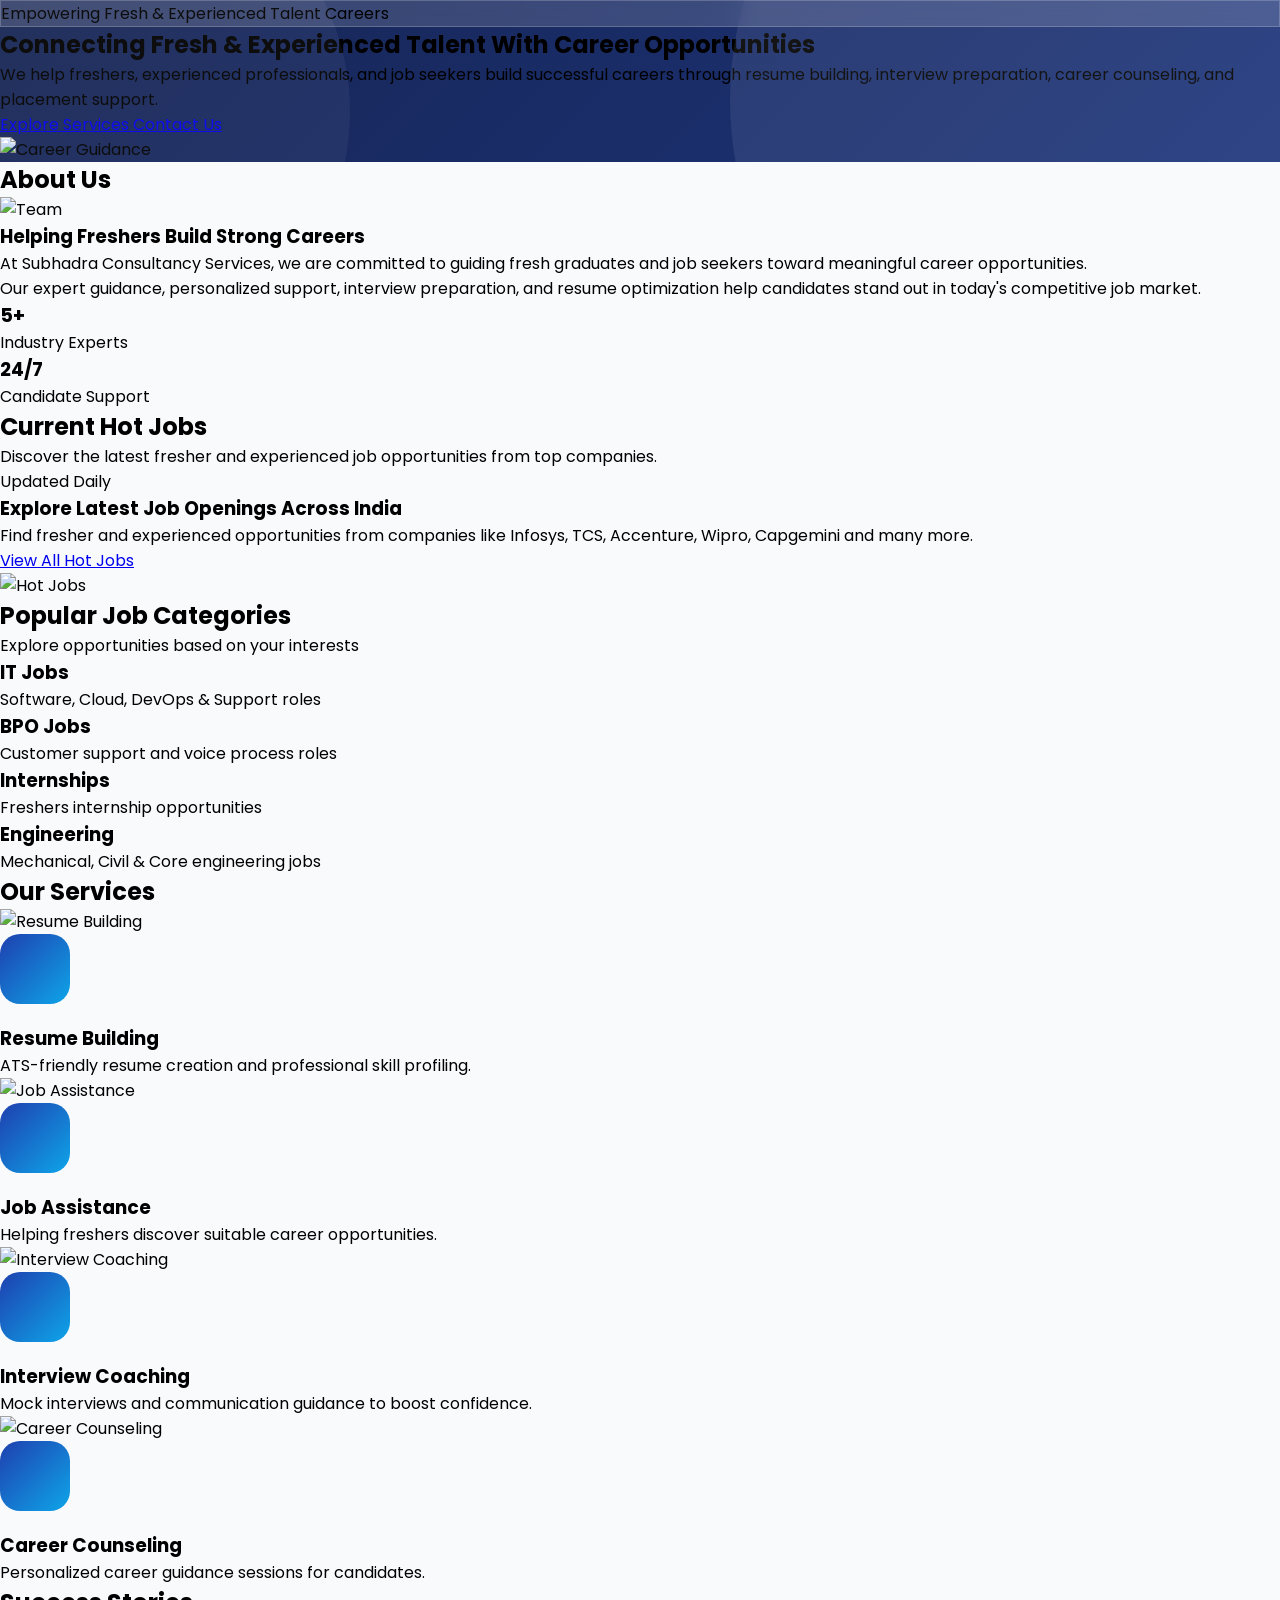
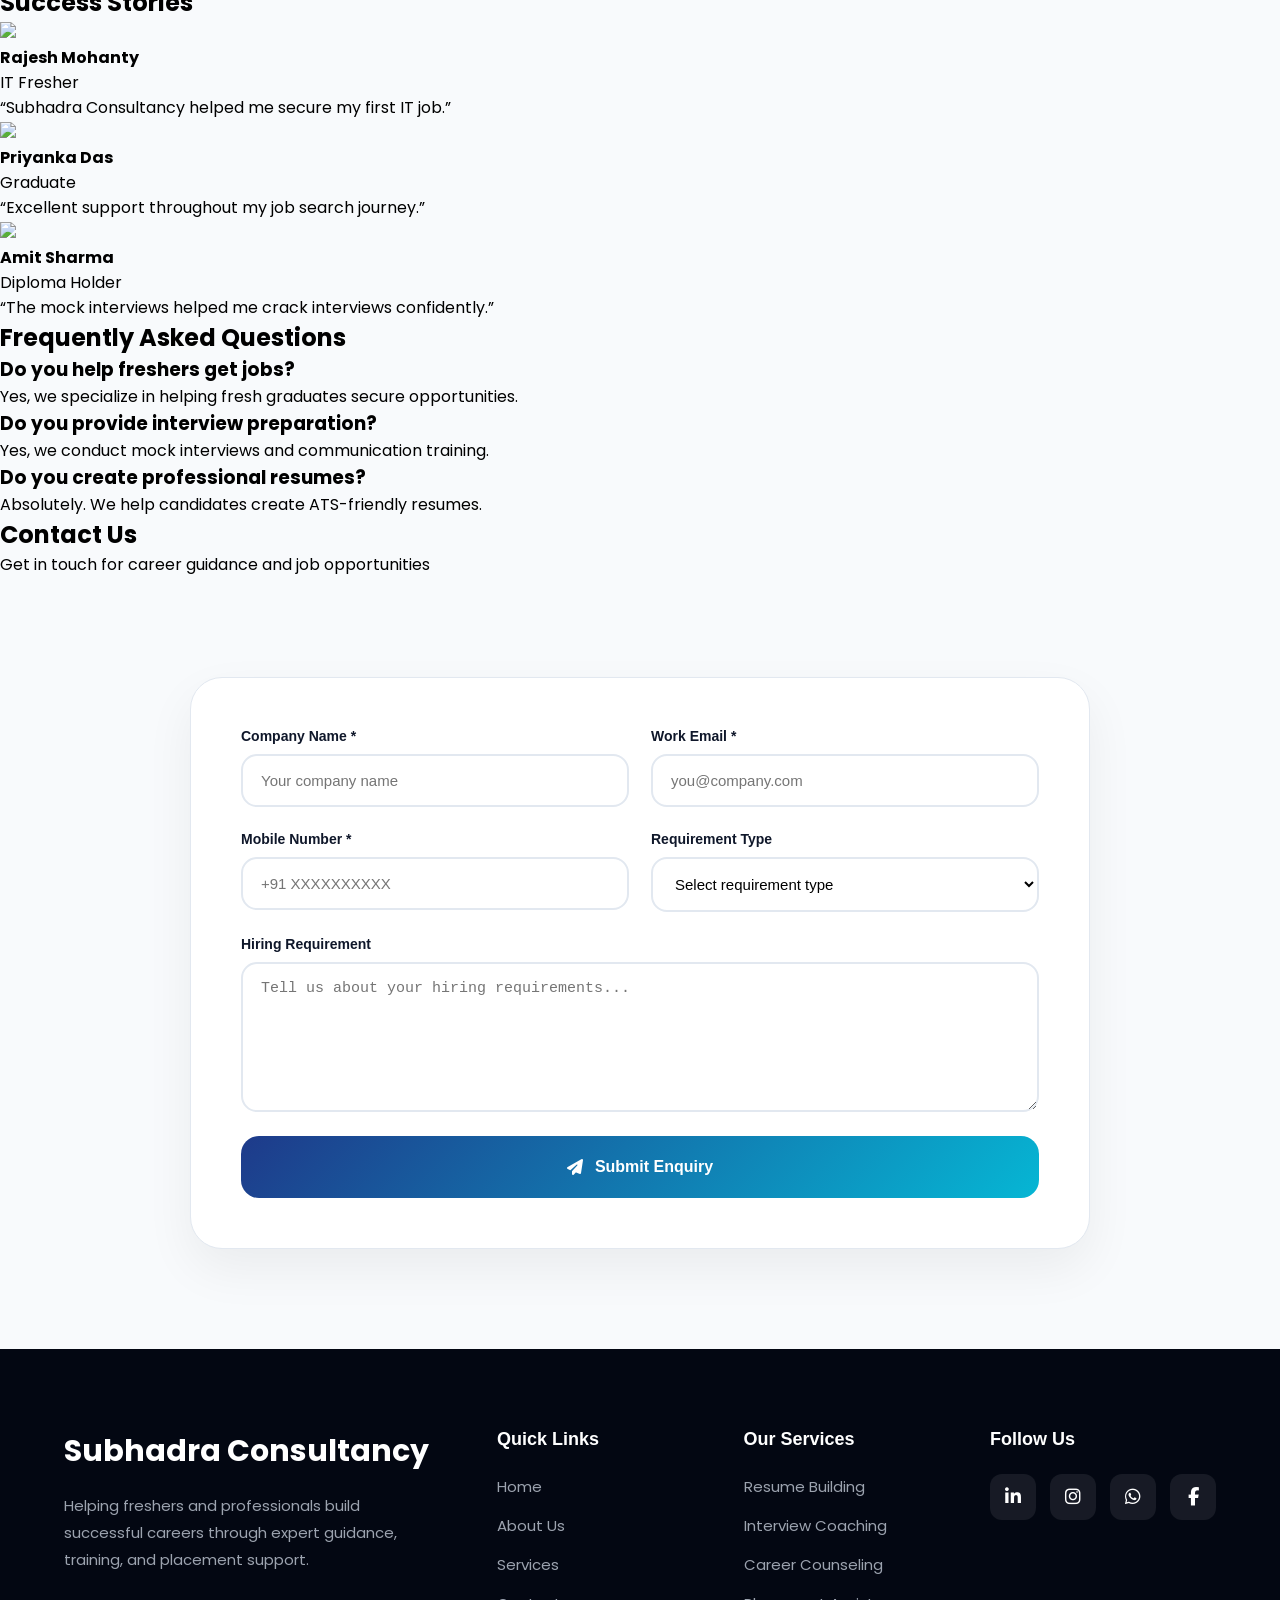
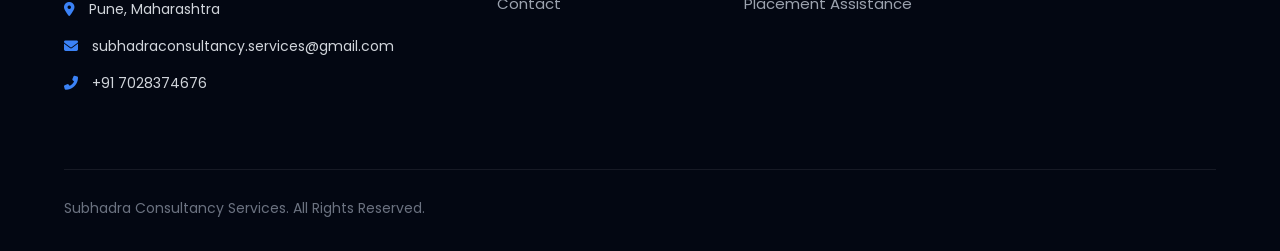
==== commit 17a5d595: "Update Job-Aspirants.html" ====
--- a/Job-Aspirants.html
+++ b/Job-Aspirants.html
@@ -1286,7 +1286,7 @@
     <div class="footer-bottom">
 
       <p>
-        © 2026 Subhadra Consultancy Services. All Rights Reserved.
+        Subhadra Consultancy Services. All Rights Reserved.
       </p>
 
 
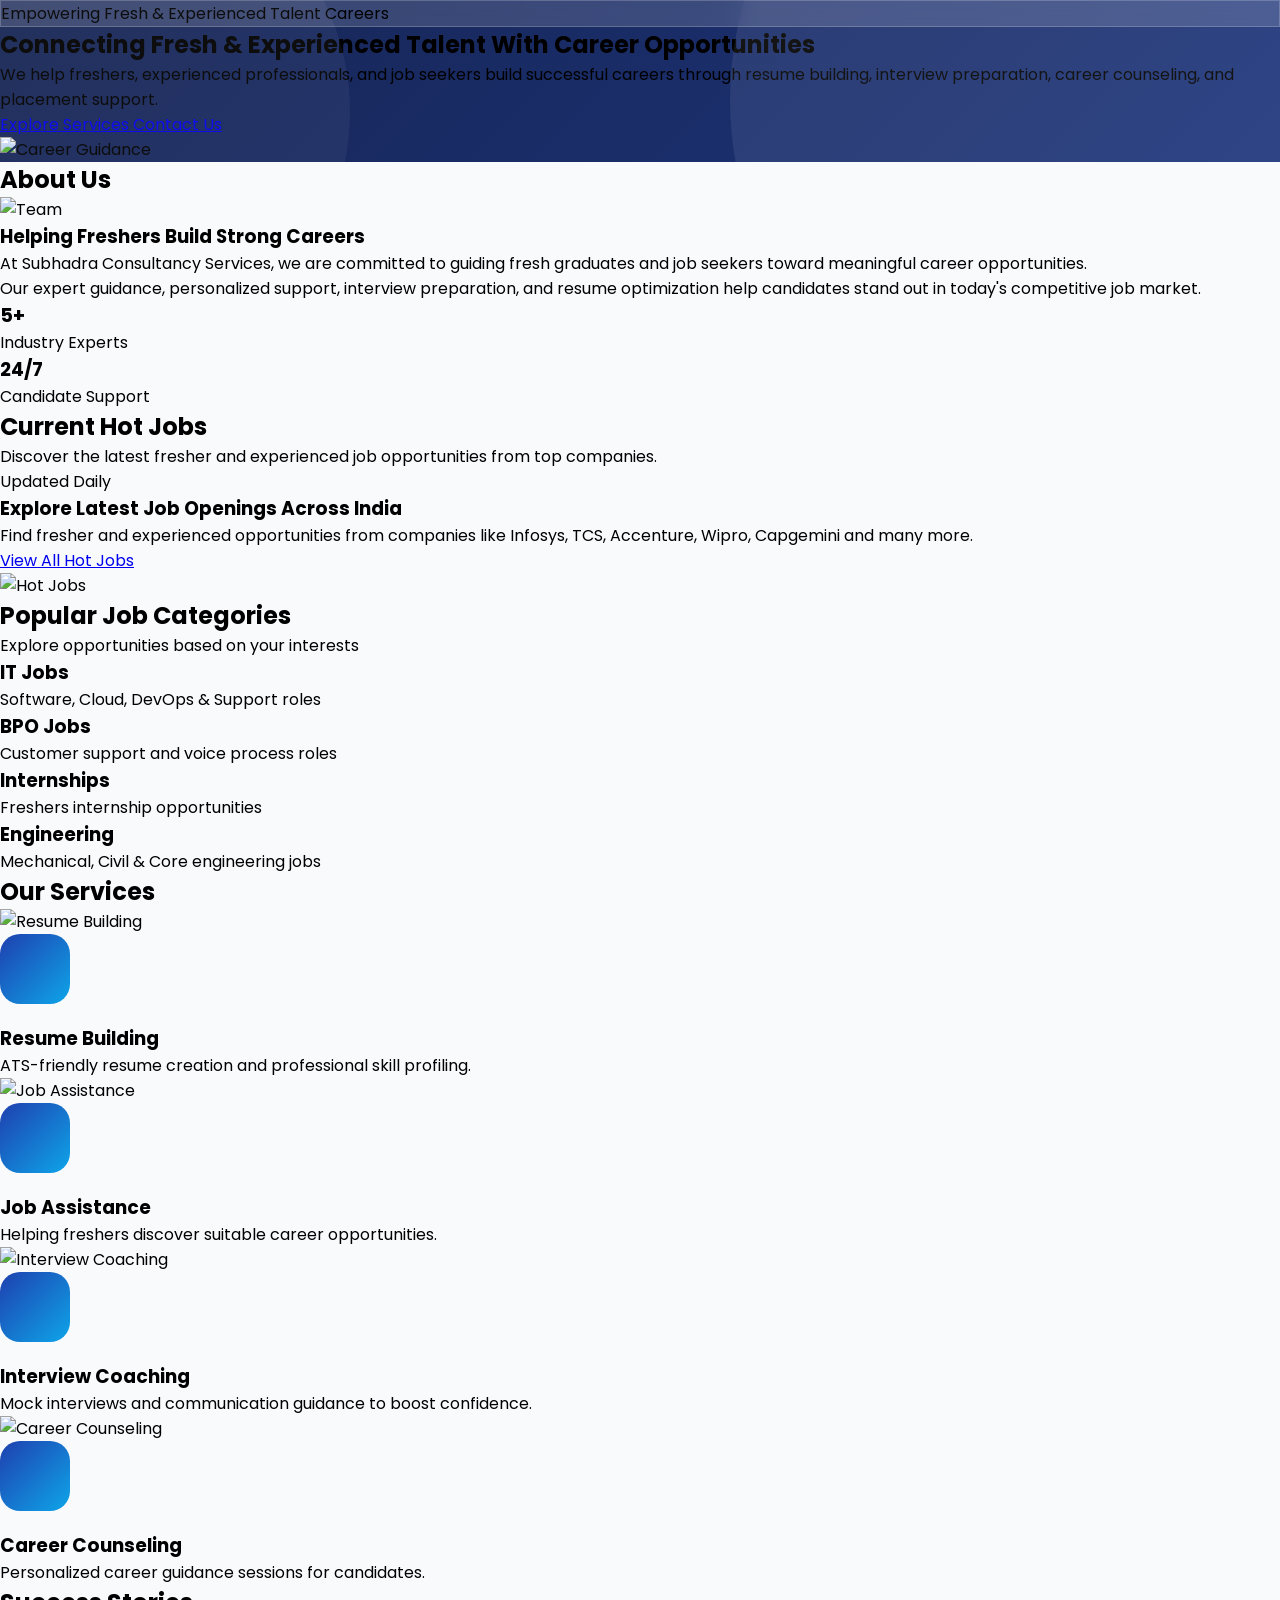
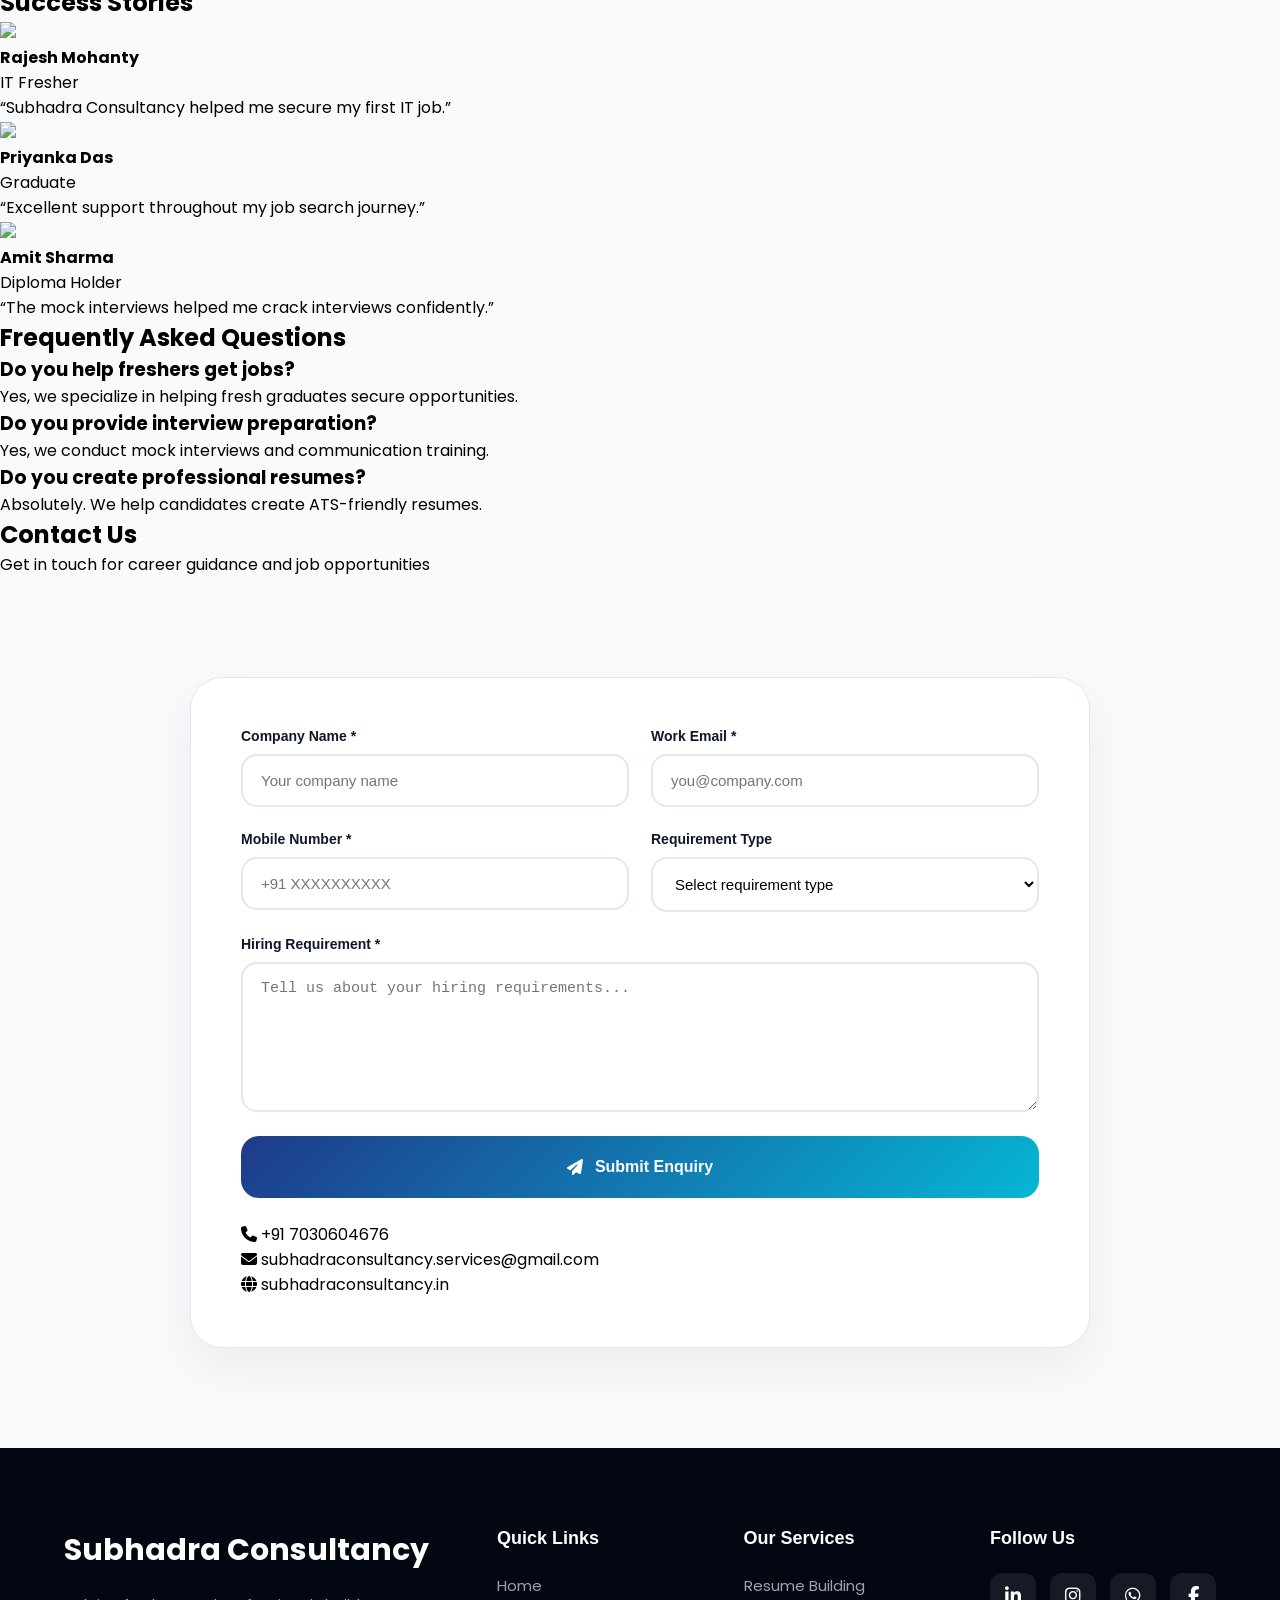
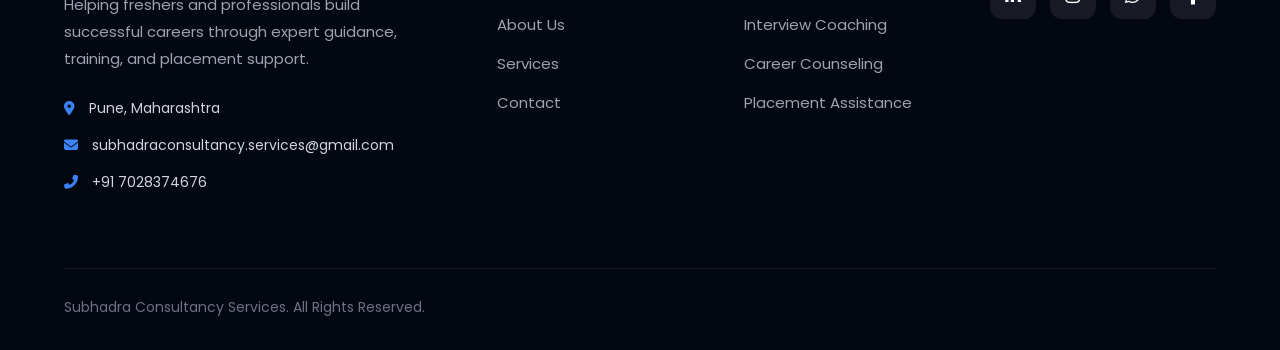
==== commit 45c5004f: "Update Job-Aspirants.html" ====
--- a/Job-Aspirants.html
+++ b/Job-Aspirants.html
@@ -779,10 +779,8 @@
 </p>
 
 </div>
-
- <!-- =========================================
- 
-  WORKING CONTACT FORM
+<!-- =========================================
+     WORKING CONTACT FORM
 ========================================= -->
 
 <!-- =========================================
@@ -792,37 +790,44 @@
 <link rel="stylesheet" href="https://cdnjs.cloudflare.com/ajax/libs/font-awesome/6.4.0/css/all.min.css">
 
 <!-- =========================================
-     CONTACT FORM SECTION
+     CONTACT SECTION
 ========================================= -->
 
 <section class="contact-section">
 
   <div class="contact-form-wrapper">
 
-    <form 
+    <form
       id="contactForm"
-      action="https://api.web3forms.com/submit"
+      class="contact-form"
+      action="https://formsubmit.co/subhadraconsultancy.services@gmail.com"
       method="POST"
-      class="contact-form"
     >
 
-      <!-- WEB3FORMS KEY -->
+      <!-- FORMSUBMIT SETTINGS -->
+
+      <input type="hidden" name="_captcha" value="false">
+
+      <input type="hidden" name="_template" value="table">
+
       <input
         type="hidden"
-        name="access_key"
-        value="YOUR_ACCESS_KEY_HERE"
+        name="_subject"
+        value="New Business Enquiry - Subhadra Consultancy"
       >
 
       <input
         type="hidden"
-        name="subject"
-        value="New Business Enquiry - Subhadra Consultancy"
+        name="_next"
+        value="https://subhadraconsultancy.in"
       >
 
       <!-- COMPANY -->
+
       <div class="form-row">
 
         <div class="form-group">
+
           <label>Company Name *</label>
 
           <input
@@ -831,9 +836,11 @@
             placeholder="Your company name"
             required
           >
+
         </div>
 
         <div class="form-group">
+
           <label>Work Email *</label>
 
           <input
@@ -842,14 +849,17 @@
             placeholder="you@company.com"
             required
           >
+
         </div>
 
       </div>
 
       <!-- SECOND ROW -->
+
       <div class="form-row">
 
         <div class="form-group">
+
           <label>Mobile Number *</label>
 
           <input
@@ -858,6 +868,7 @@
             placeholder="+91 XXXXXXXXXX"
             required
           >
+
         </div>
 
         <div class="form-group">
@@ -904,7 +915,7 @@
 
       <div class="form-group">
 
-        <label>Hiring Requirement</label>
+        <label>Hiring Requirement *</label>
 
         <textarea
           name="Message"
@@ -914,7 +925,7 @@
 
       </div>
 
-      <!-- BUTTON -->
+      <!-- SUBMIT BUTTON -->
 
       <button
         type="submit"
@@ -927,6 +938,27 @@
 
       </button>
 
+      <!-- CONTACT INFO -->
+
+      <div class="contact-extra-info">
+
+        <p>
+          <i class="fas fa-phone"></i>
+          +91 7030604676
+        </p>
+
+        <p>
+          <i class="fas fa-envelope"></i>
+          subhadraconsultancy.services@gmail.com
+        </p>
+
+        <p>
+          <i class="fas fa-globe"></i>
+          subhadraconsultancy.in
+        </p>
+
+      </div>
+
     </form>
 
   </div>
@@ -942,7 +974,9 @@
   <div class="popup-box">
 
     <div class="popup-icon">
+
       <i class="fas fa-check"></i>
+
     </div>
 
     <h2>Enquiry Submitted</h2>
@@ -959,7 +993,6 @@
   </div>
 
 </div>
-
 <!-- =========================================
      CSS
 ========================================= -->
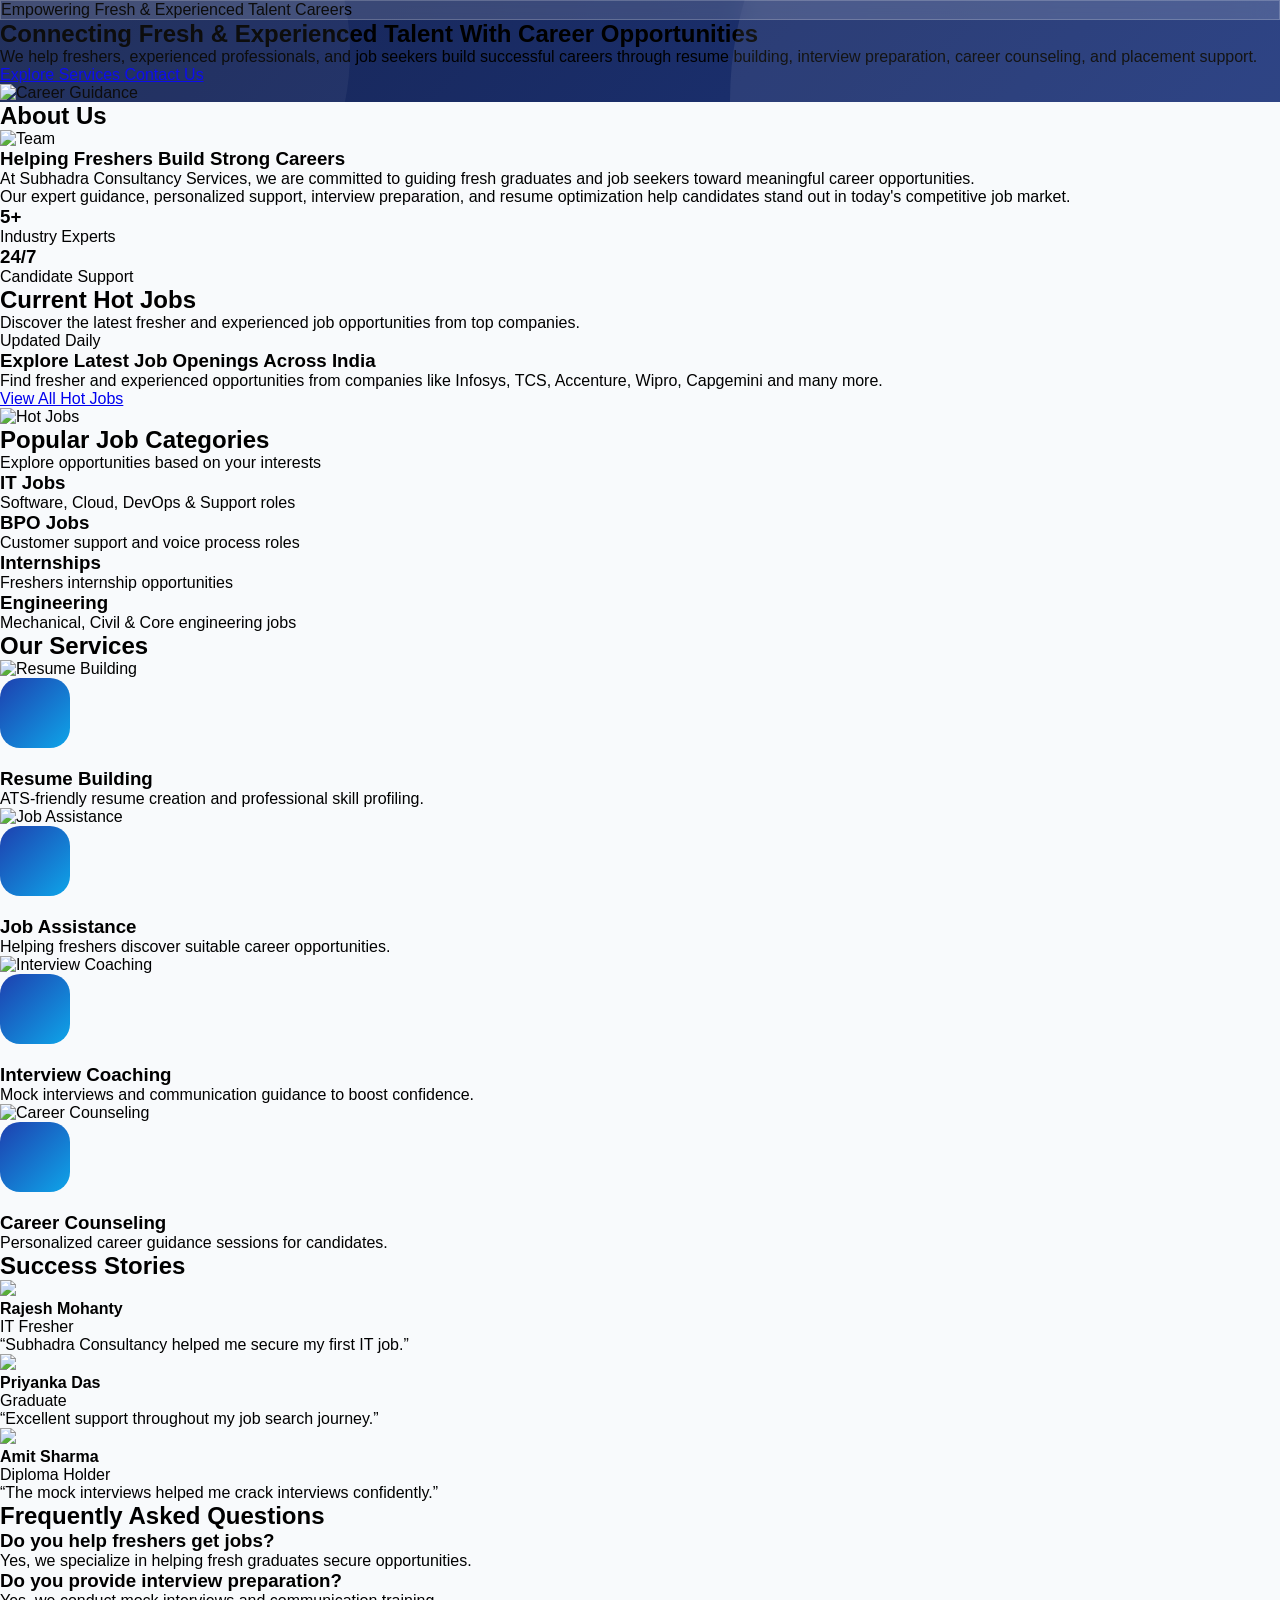
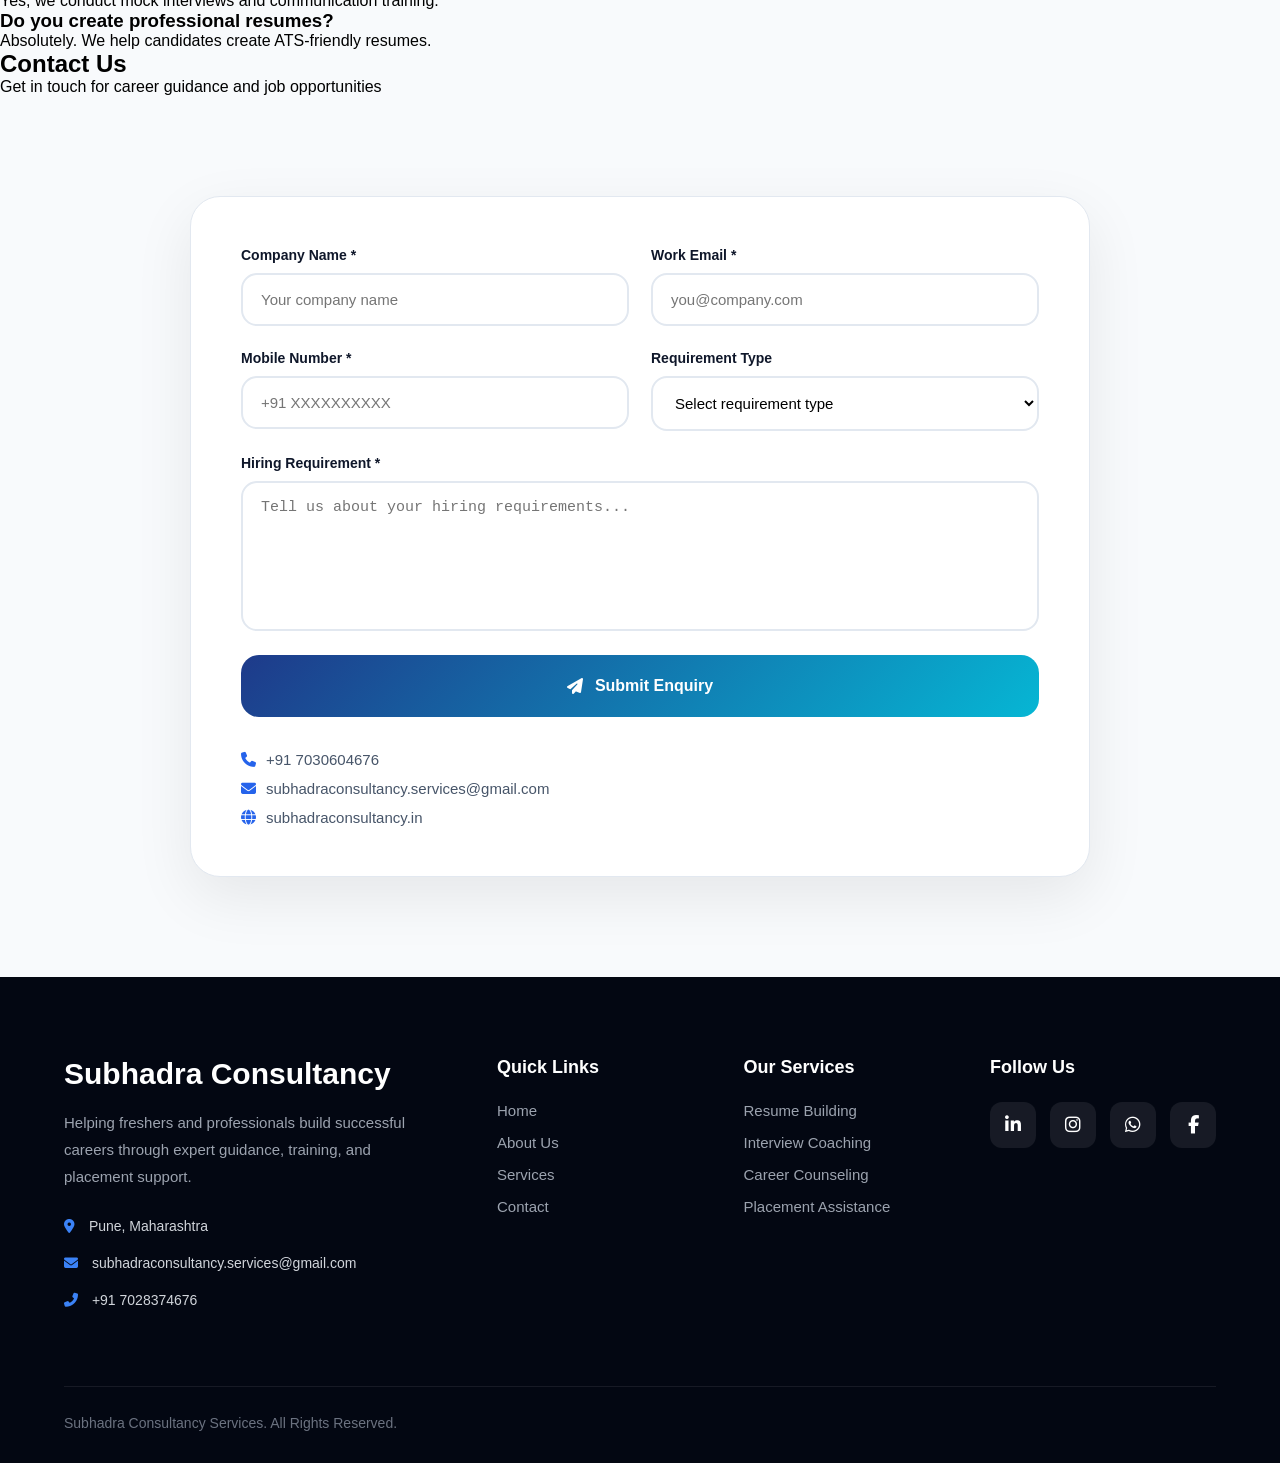
==== commit 4e41f4ad: "Update Job-Aspirants.html" ====
--- a/Job-Aspirants.html
+++ b/Job-Aspirants.html
@@ -779,7 +779,7 @@
 </p>
 
 </div>
-<!-- =========================================
+       <!-- =========================================
      WORKING CONTACT FORM
 ========================================= -->
 
@@ -993,14 +993,25 @@
   </div>
 
 </div>
+
 <!-- =========================================
      CSS
 ========================================= -->
 
 <style>
 
+*{
+  margin:0;
+  padding:0;
+  box-sizing:border-box;
+}
+
+body{
+  font-family:Arial,sans-serif;
+}
+
 .contact-section{
-  padding:100px 0;
+  padding:100px 20px;
   background:#f8fafc;
 }
 
@@ -1009,9 +1020,9 @@
   margin:auto;
   background:#ffffff;
   padding:50px;
-  border-radius:32px;
+  border-radius:30px;
   border:1px solid #e2e8f0;
-  box-shadow:0 20px 50px rgba(0,0,0,0.06);
+  box-shadow:0 20px 60px rgba(0,0,0,0.08);
 }
 
 .contact-form{
@@ -1047,7 +1058,7 @@
   border-radius:16px;
   background:#ffffff;
   font-size:15px;
-  transition:all .3s ease;
+  transition:0.3s;
 }
 
 .form-group input:focus,
@@ -1060,6 +1071,7 @@
 
 .form-group textarea{
   min-height:150px;
+  resize:none;
 }
 
 .submit-btn{
@@ -1075,13 +1087,42 @@
   align-items:center;
   justify-content:center;
   gap:12px;
-}
-
-/* POPUP */
+  transition:0.3s;
+}
+
+.submit-btn:hover{
+  transform:translateY(-2px);
+}
+
+.contact-extra-info{
+  margin-top:10px;
+  display:flex;
+  flex-direction:column;
+  gap:12px;
+}
+
+.contact-extra-info p{
+  display:flex;
+  align-items:center;
+  gap:10px;
+  color:#475569;
+  font-size:15px;
+}
+
+.contact-extra-info i{
+  color:#2563eb;
+}
+
+/* =========================================
+   POPUP
+========================================= */
 
 .popup-overlay{
   position:fixed;
-  inset:0;
+  top:0;
+  left:0;
+  width:100%;
+  height:100%;
   background:rgba(0,0,0,0.5);
   display:flex;
   align-items:center;
@@ -1104,6 +1145,21 @@
   border-radius:24px;
   padding:40px;
   text-align:center;
+  animation:popupAnimation .3s ease;
+}
+
+@keyframes popupAnimation{
+
+  from{
+    transform:scale(.8);
+    opacity:0;
+  }
+
+  to{
+    transform:scale(1);
+    opacity:1;
+  }
+
 }
 
 .popup-icon{
@@ -1134,12 +1190,15 @@
   margin-top:24px;
   border:none;
   background:#2563eb;
-  color:#fff;
-  padding:14px 30px;
+  color:#ffffff;
+  padding:14px 32px;
   border-radius:12px;
   cursor:pointer;
   font-weight:600;
-}
+  font-size:15px;
+}
+
+/* MOBILE */
 
 @media(max-width:768px){
 
@@ -1148,7 +1207,7 @@
   }
 
   .contact-form-wrapper{
-    padding:32px;
+    padding:30px 22px;
   }
 
   .form-row{
@@ -1166,43 +1225,18 @@
 <script>
 
 const form = document.getElementById("contactForm");
+
 const popup = document.getElementById("successPopup");
 
-form.addEventListener("submit", async function(e){
-
-  e.preventDefault();
-
-  const formData = new FormData(form);
-
-  try{
-
-    const response = await fetch(
-      "https://api.web3forms.com/submit",
-      {
-        method:"POST",
-        body:formData
-      }
-    );
-
-    const result = await response.json();
-
-    if(result.success){
-
-      popup.classList.add("active");
-
-      form.reset();
-
-    }else{
-
-      alert("Something went wrong");
-
-    }
-
-  }catch(error){
-
-    alert("Error submitting form");
-
-  }
+form.addEventListener("submit", function(){
+
+  popup.classList.add("active");
+
+  setTimeout(() => {
+
+    form.submit();
+
+  }, 1500);
 
 });
 
@@ -1213,7 +1247,6 @@
 }
 
 </script>
-
 <!-- ==================== FOOTER ==================== -->
 
 <footer class="footer">
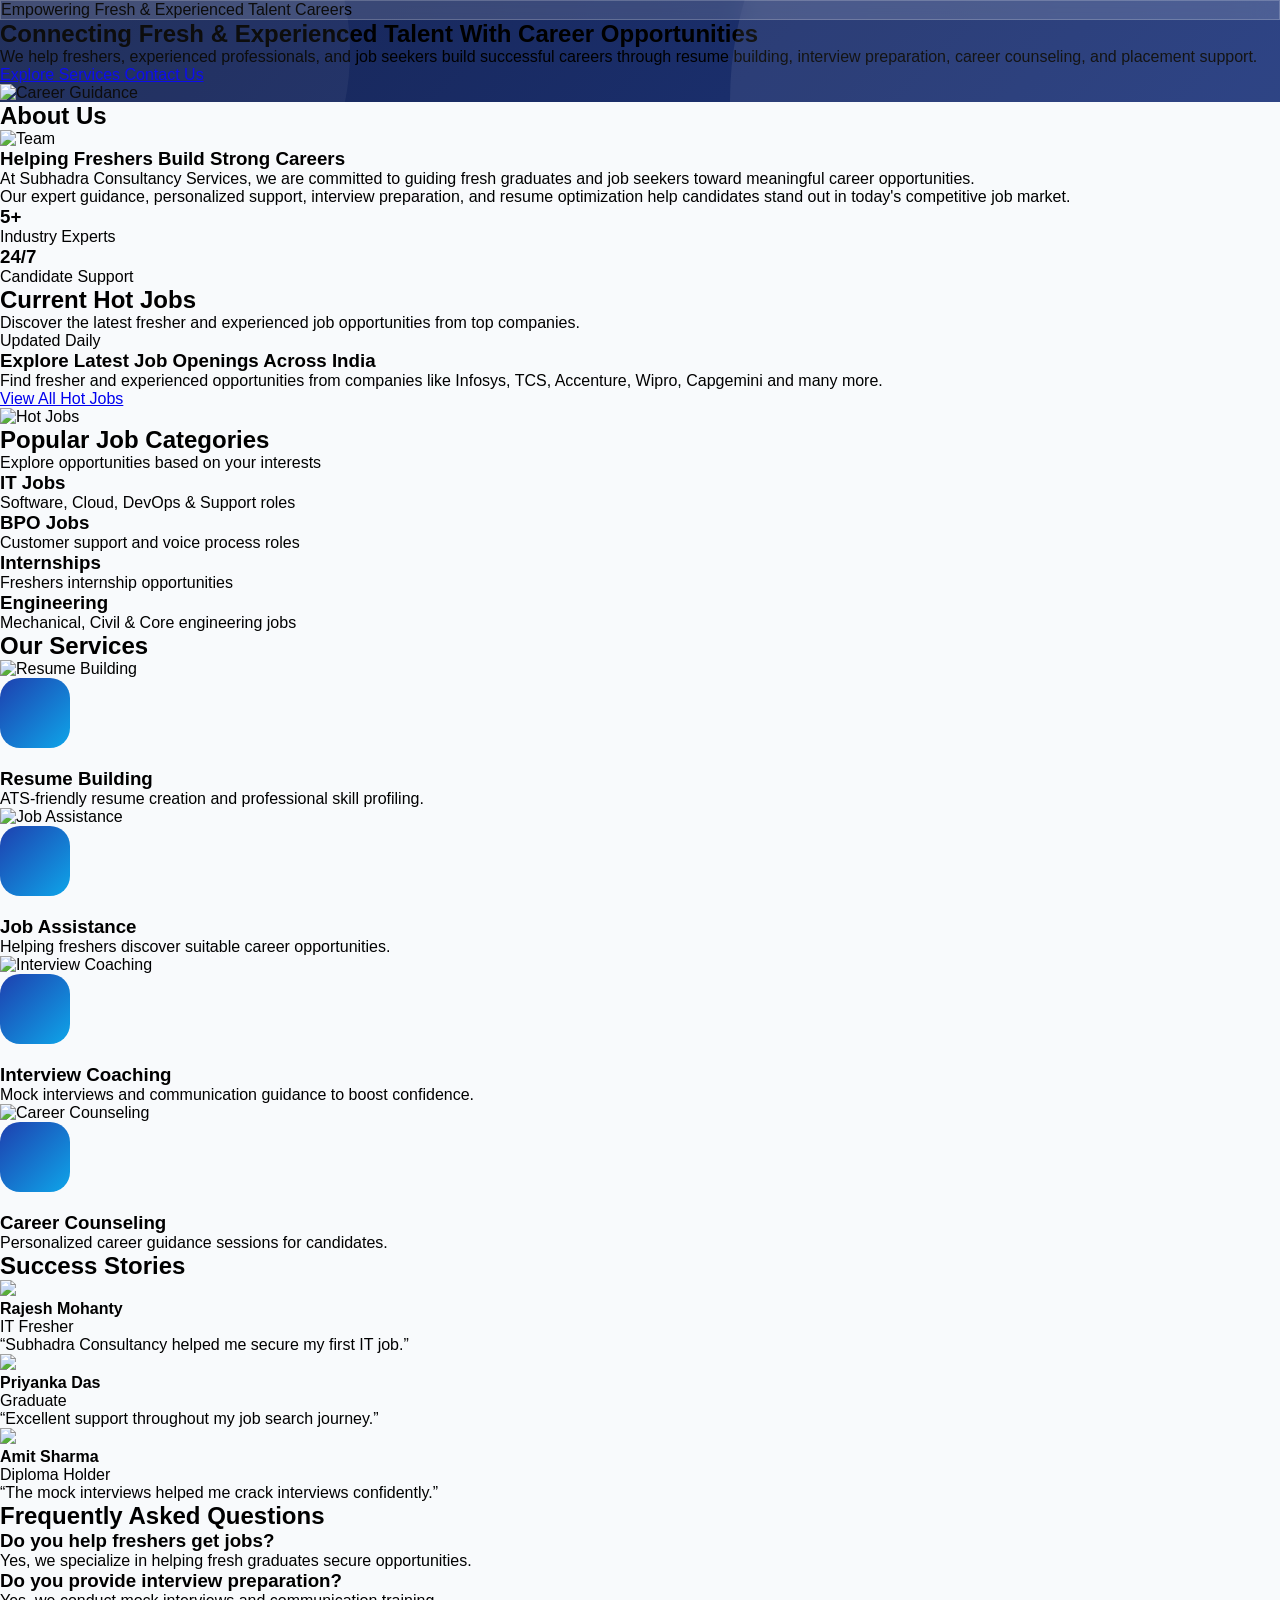
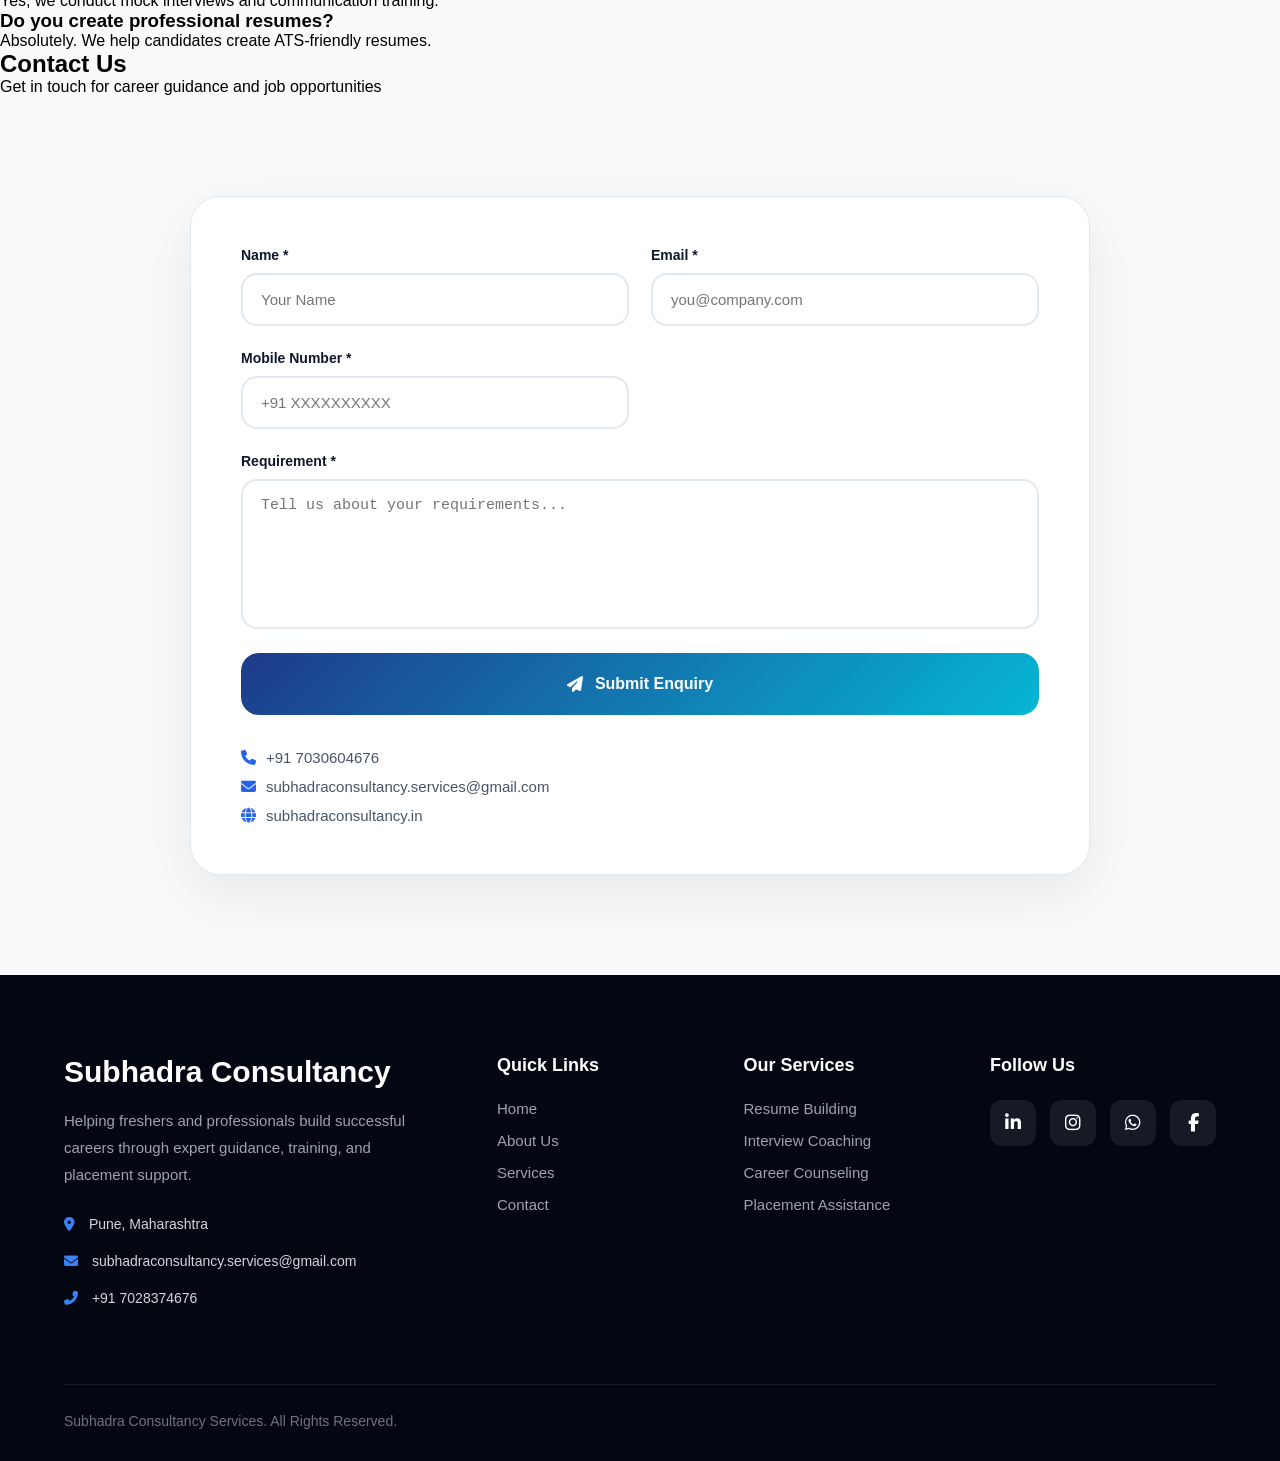
==== commit 59fa918d: "Update Job-Aspirants.html" ====
--- a/Job-Aspirants.html
+++ b/Job-Aspirants.html
@@ -822,18 +822,18 @@
         value="https://subhadraconsultancy.in"
       >
 
-      <!-- COMPANY -->
+      <!-- Student Details -->
 
       <div class="form-row">
 
         <div class="form-group">
 
-          <label>Company Name *</label>
+          <label>Name *</label>
 
           <input
             type="text"
-            name="Company Name"
-            placeholder="Your company name"
+            name="Name"
+            placeholder="Your Name"
             required
           >
 
@@ -841,11 +841,11 @@
 
         <div class="form-group">
 
-          <label>Work Email *</label>
+          <label>Email *</label>
 
           <input
             type="email"
-            name="Work Email"
+            name="Email"
             placeholder="you@company.com"
             required
           >
@@ -870,56 +870,18 @@
           >
 
         </div>
-
-        <div class="form-group">
-
-          <label>Requirement Type</label>
-
-          <select name="Requirement">
-
-            <option value="">
-              Select requirement type
-            </option>
-
-            <option value="Permanent Hiring">
-              Permanent Hiring
-            </option>
-
-            <option value="Contract Staffing">
-              Contract Staffing
-            </option>
-
-            <option value="Bulk Hiring">
-              Bulk Hiring
-            </option>
-
-            <option value="Executive Search">
-              Executive Search
-            </option>
-
-            <option value="IT Recruitment">
-              IT Recruitment
-            </option>
-
-            <option value="HR Outsourcing">
-              HR Outsourcing
-            </option>
-
-          </select>
-
-        </div>
-
+        
       </div>
 
       <!-- MESSAGE -->
 
       <div class="form-group">
 
-        <label>Hiring Requirement *</label>
+        <label>Requirement *</label>
 
         <textarea
           name="Message"
-          placeholder="Tell us about your hiring requirements..."
+          placeholder="Tell us about your requirements..."
           required
         ></textarea>
 
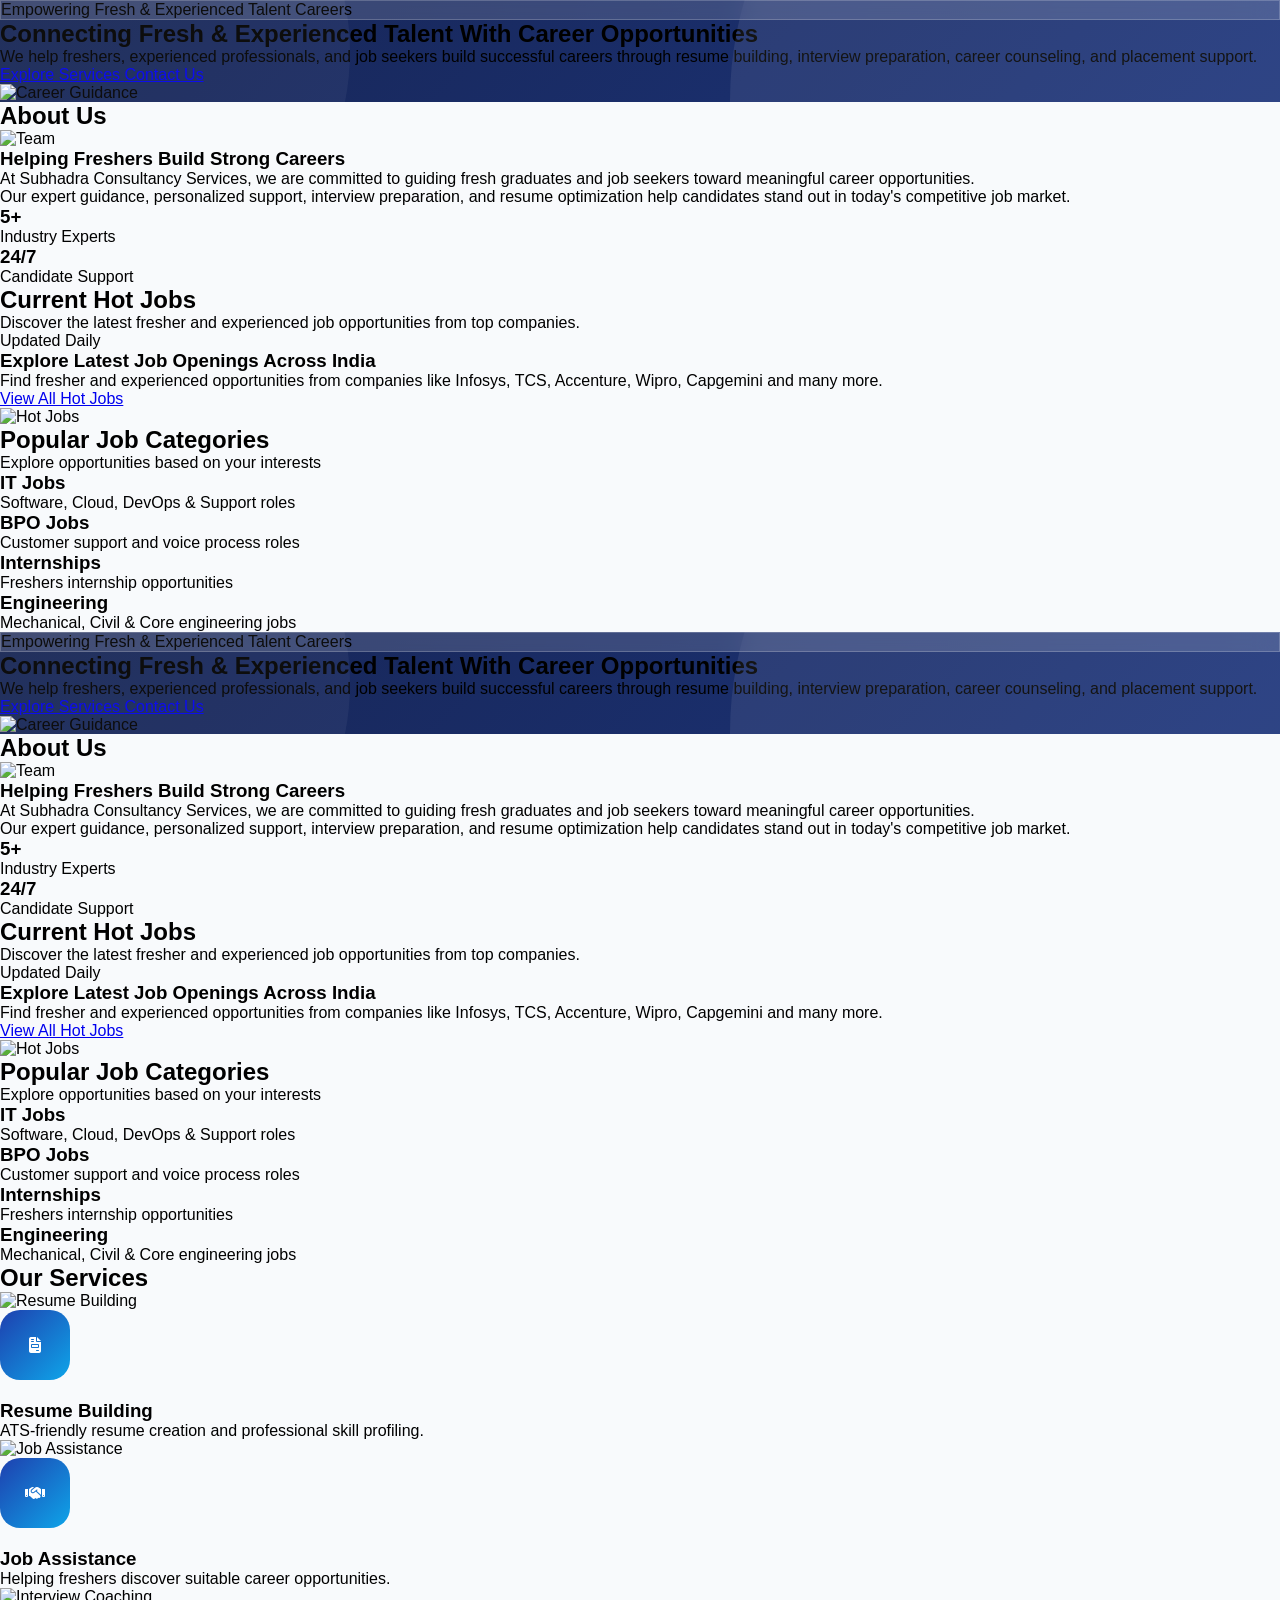
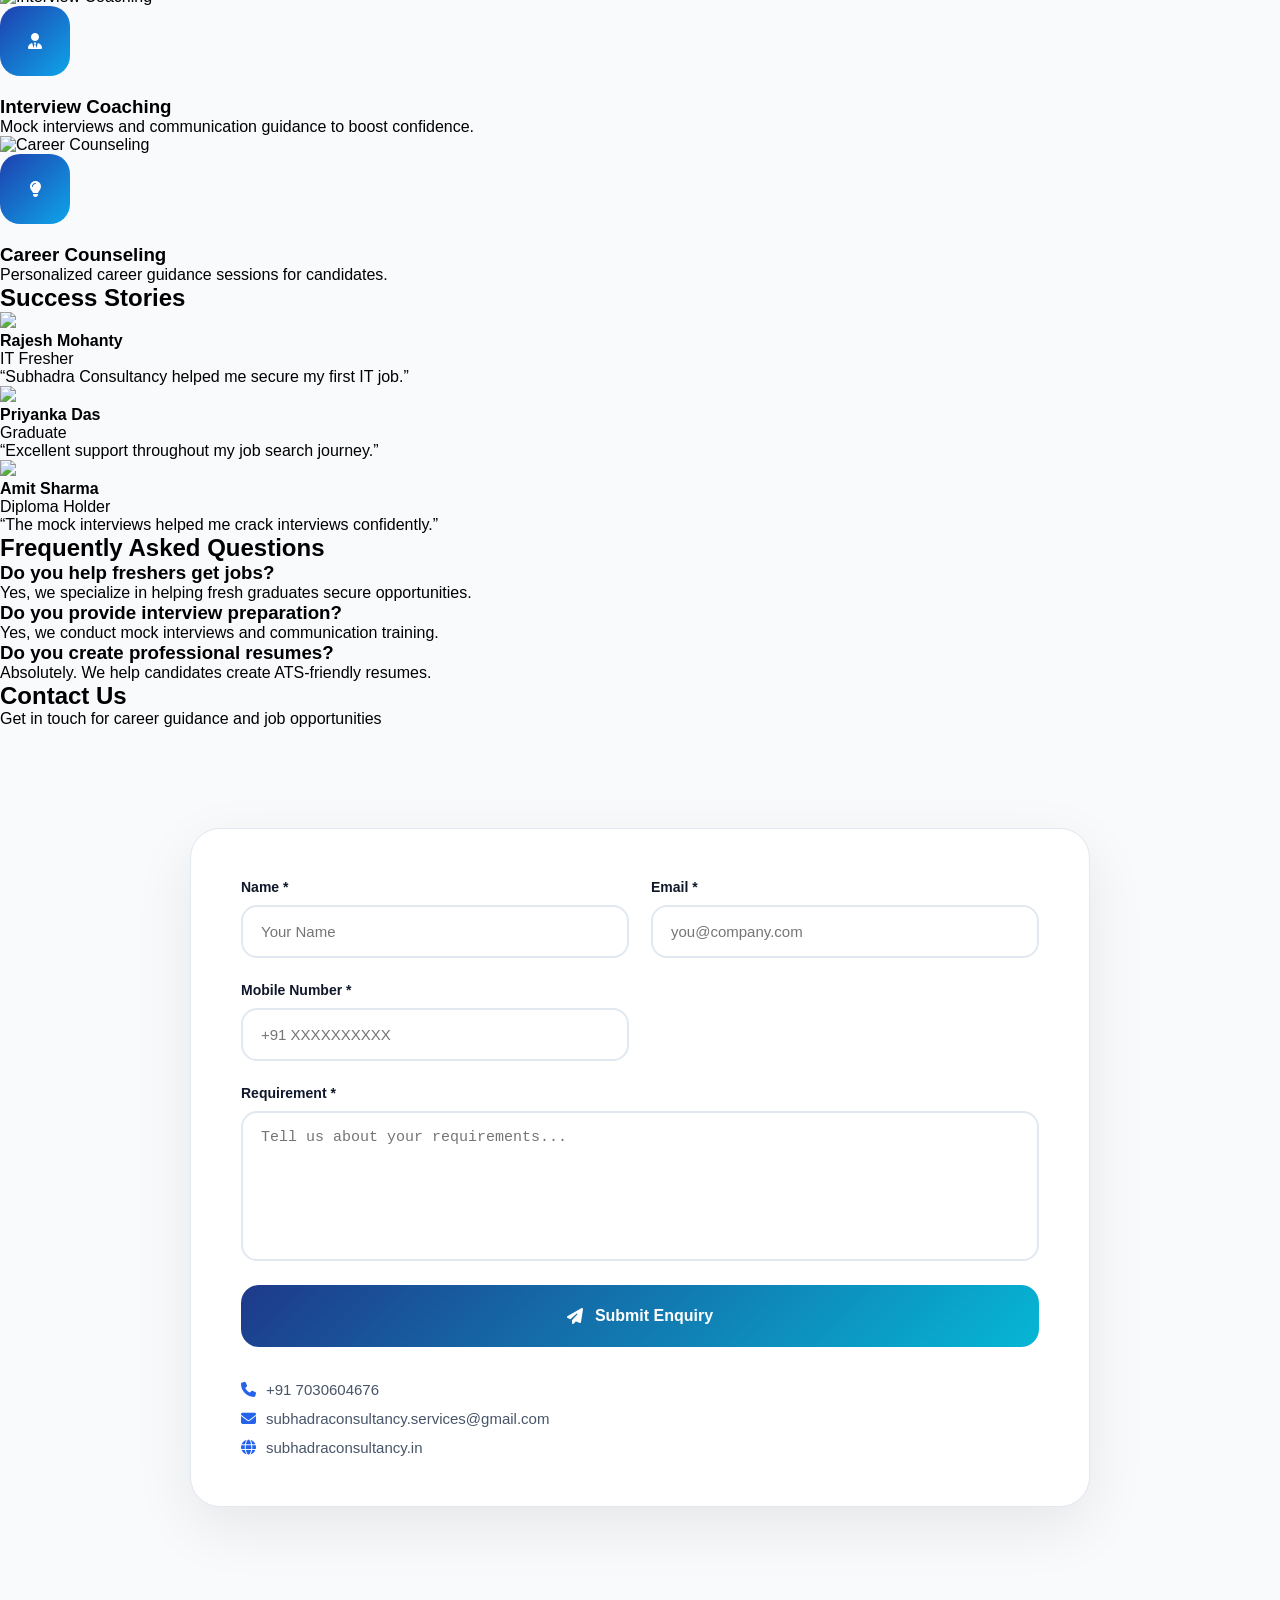
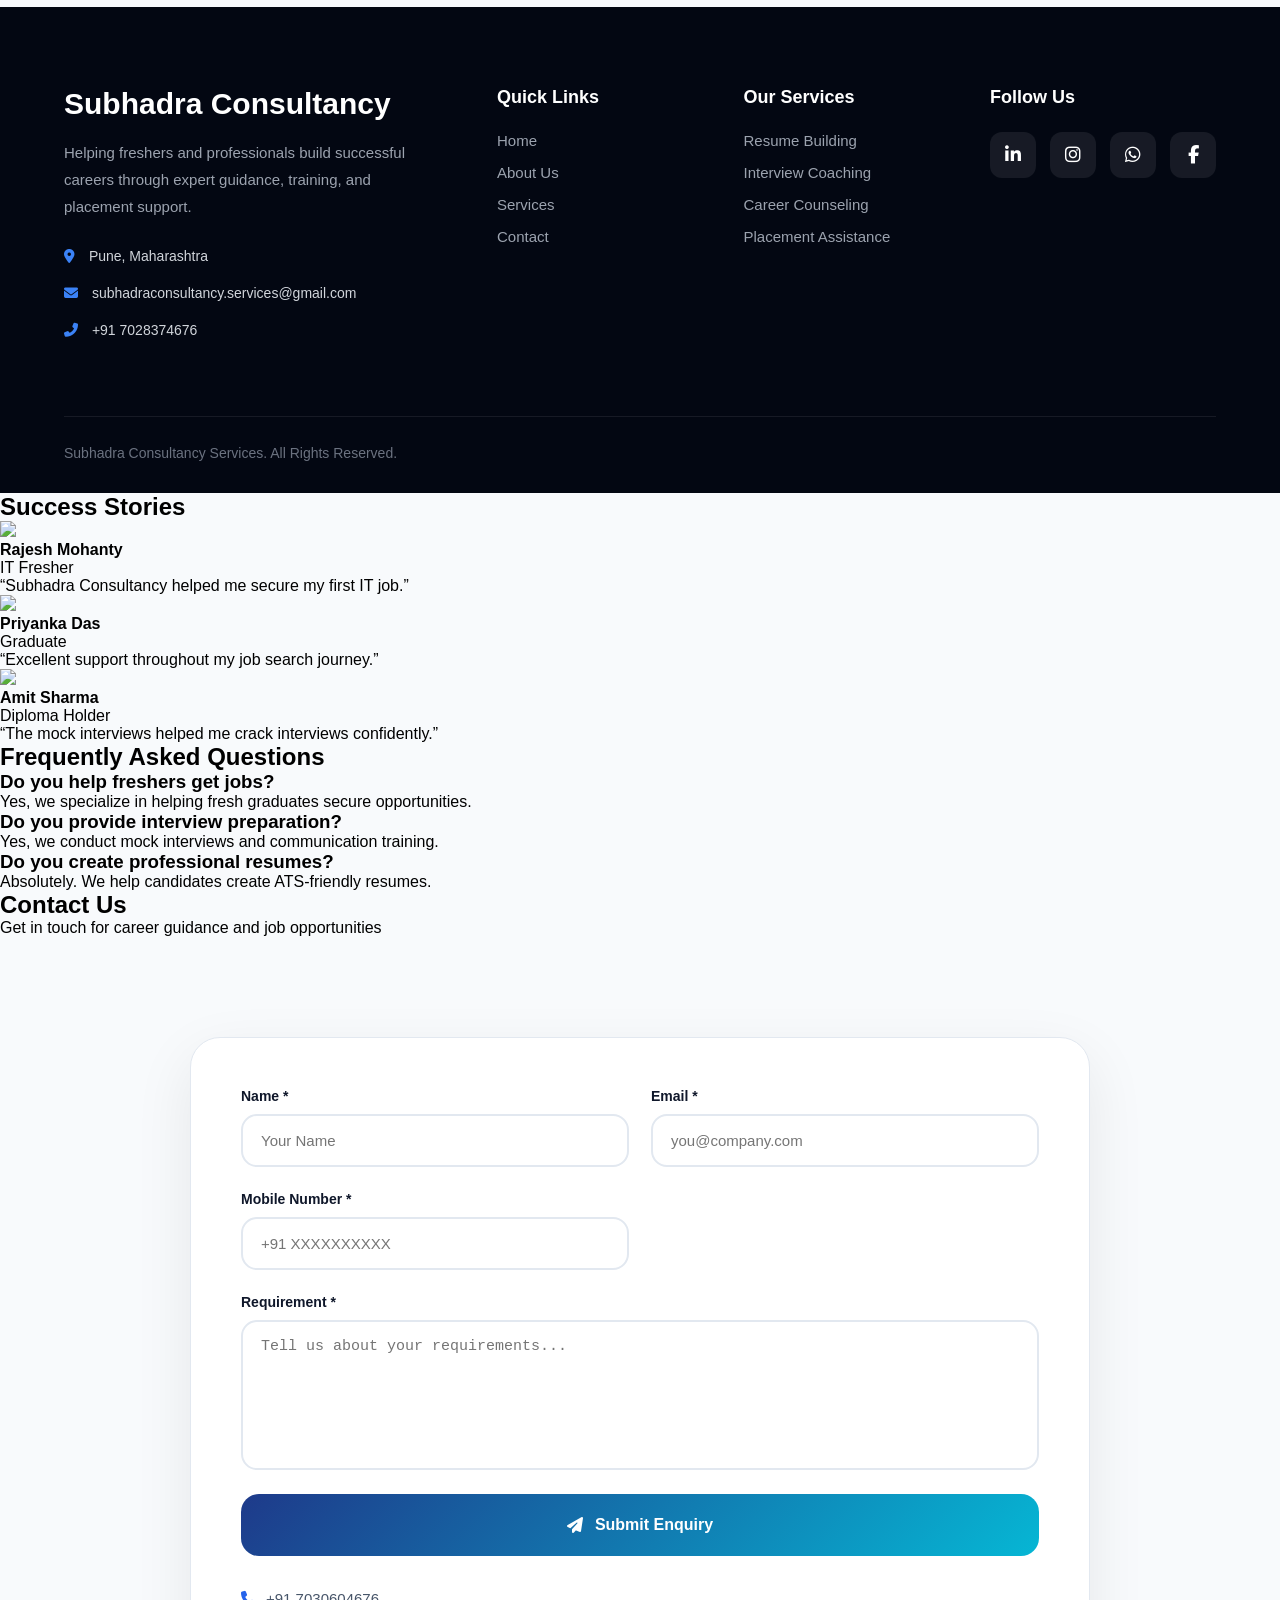
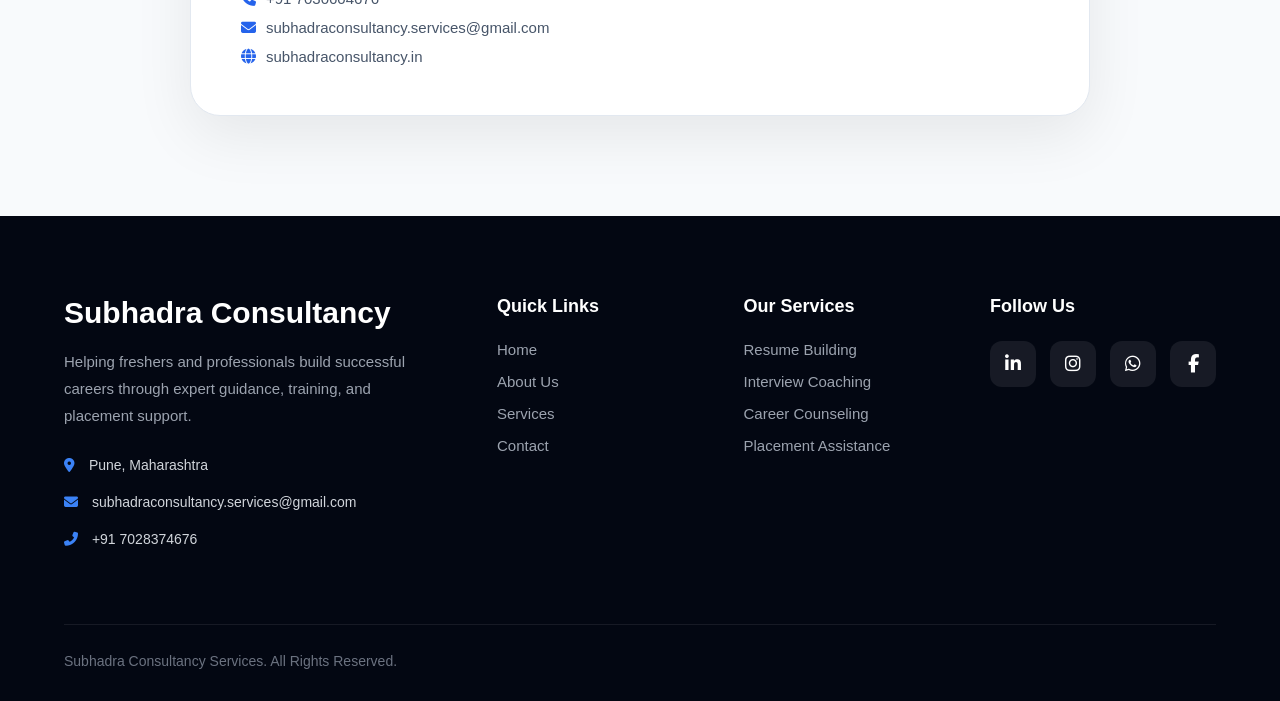
==== commit 0d8f2060: "Update Job-Aspirants.html" ====
--- a/Job-Aspirants.html
+++ b/Job-Aspirants.html
@@ -483,6 +483,491 @@
 
 </section>
 
+<!DOCTYPE html>
+<html lang="en">
+<head>
+<meta charset="UTF-8" />
+<meta name="viewport" content="width=device-width, initial-scale=1.0" />
+
+<title>Subhadra Consultancy Services | Connecting Talent to Opportunities</title>
+
+<meta name="description"
+content="Empowering freshers, experienced professionals, and job seekers with expert guidance, interview preparation, resume building, and personalized placement support." />
+
+<link rel="preconnect" href="https://fonts.googleapis.com">
+<link rel="preconnect" href="https://fonts.gstatic.com" crossorigin>
+
+<link href="https://fonts.googleapis.com/css2?family=Poppins:wght@300;400;500;600;700;800&display=swap" rel="stylesheet">
+
+<script src="https://cdn.tailwindcss.com"></script>
+<script src="https://cdn.jsdelivr.net/npm/feather-icons/dist/feather.min.js"></script>
+
+<script>
+tailwind.config = {
+theme: {
+extend: {
+colors: {
+primary: {
+500: '#1e3a8a',
+600: '#1e40af',
+700: '#172554'
+},
+secondary: {
+500: '#0ea5e9',
+600: '#0284c7'
+}
+},
+fontFamily: {
+sans: ['Poppins', 'sans-serif']
+}
+}
+}
+}
+</script>
+
+<style>
+
+*{
+margin:0;
+padding:0;
+box-sizing:border-box;
+}
+
+html{
+scroll-behavior:smooth;
+}
+
+body{
+font-family:'Poppins',sans-serif;
+background:#f8fafc;
+overflow-x:hidden;
+}
+
+.hero-gradient{
+background:
+linear-gradient(
+135deg,
+#172554 0%,
+#1e3a8a 35%,
+#0284c7 70%,
+#0ea5e9 100%
+);
+background-size:400% 400%;
+animation:gradientMove 12s ease infinite;
+position:relative;
+overflow:hidden;
+}
+
+@keyframes gradientMove{
+0%{
+background-position:0% 50%;
+}
+50%{
+background-position:100% 50%;
+}
+100%{
+background-position:0% 50%;
+}
+}
+
+.hero-gradient::before{
+content:'';
+position:absolute;
+width:700px;
+height:700px;
+background:rgba(255,255,255,0.08);
+border-radius:50%;
+top:-250px;
+right:-150px;
+}
+
+.hero-gradient::after{
+content:'';
+position:absolute;
+width:500px;
+height:500px;
+background:rgba(255,255,255,0.05);
+border-radius:50%;
+bottom:-200px;
+left:-150px;
+}
+
+.glass{
+background:rgba(255,255,255,0.15);
+backdrop-filter:blur(12px);
+-webkit-backdrop-filter:blur(12px);
+border:1px solid rgba(255,255,255,0.2);
+}
+
+.card-hover{
+transition:all .4s ease;
+}
+
+.card-hover:hover{
+transform:translateY(-10px);
+box-shadow:0 20px 40px rgba(0,0,0,0.15);
+}
+
+.fade-up{
+animation:fadeUp 1s ease;
+}
+
+@keyframes fadeUp{
+from{
+opacity:0;
+transform:translateY(40px);
+}
+to{
+opacity:1;
+transform:translateY(0);
+}
+}
+
+button,
+a{
+transition:all .3s ease;
+}
+
+.scroll-top{
+position:fixed;
+bottom:25px;
+right:25px;
+width:55px;
+height:55px;
+display:none;
+justify-content:center;
+align-items:center;
+border-radius:999px;
+background:#1e40af;
+color:white;
+z-index:999;
+cursor:pointer;
+transition:0.3s;
+box-shadow:0 10px 25px rgba(0,0,0,0.2);
+}
+
+.scroll-top:hover{
+background:#0284c7;
+transform:translateY(-4px);
+}
+
+.service-icon{
+width:70px;
+height:70px;
+display:flex;
+align-items:center;
+justify-content:center;
+border-radius:20px;
+background:linear-gradient(135deg,#1e40af,#0ea5e9);
+color:white;
+margin-bottom:20px;
+}
+
+.input-field{
+width:100%;
+padding:16px 18px;
+border-radius:16px;
+outline:none;
+border:none;
+font-size:15px;
+color:#111827;
+}
+
+.input-field:focus{
+box-shadow:0 0 0 3px rgba(14,165,233,0.3);
+}
+
+@media(max-width:768px){
+
+.hero-title{
+font-size:2.8rem;
+line-height:1.2;
+}
+
+}
+
+</style>
+
+</head>
+
+<body class="text-gray-800">
+
+<section id="home"
+class="hero-gradient text-white pt-36 pb-24">
+
+<div class="max-w-7xl mx-auto px-4 sm:px-6 lg:px-8 relative z-10">
+
+<div class="grid md:grid-cols-2 gap-14 items-center">
+
+<div class="fade-up">
+
+<div class="glass inline-flex px-5 py-2 rounded-full text-sm mb-7">
+Empowering Fresh & Experienced Talent Careers
+</div>
+
+<h1 class="hero-title text-5xl md:text-6xl font-extrabold leading-tight mb-6">
+
+Connecting Fresh & Experienced Talent With Career Opportunities
+
+</h1>
+
+<p class="text-lg md:text-xl opacity-90 leading-8 mb-10">
+
+We help freshers, experienced professionals, and job seekers build successful careers through resume building, interview preparation, career counseling, and placement support.
+
+</p>
+
+<div class="flex flex-wrap gap-5">
+
+<a href="#services"
+class="bg-white text-primary-600 px-8 py-4 rounded-full font-semibold hover:scale-105">
+
+Explore Services
+
+</a>
+
+<a href="#contact"
+class="border border-white px-8 py-4 rounded-full font-semibold hover:bg-white hover:text-primary-600">
+
+Contact Us
+
+</a>
+
+</div>
+
+</div>
+
+<div class="fade-up">
+
+<img
+src="https://images.unsplash.com/photo-1521737604893-d14cc237f11d?q=80&w=1200&auto=format&fit=crop"
+alt="Career Guidance"
+class="rounded-[30px] shadow-2xl w-full object-cover">
+
+</div>
+
+</div>
+
+</div>
+
+</section>
+
+<section id="about" class="py-24 bg-gray-50">
+
+<div class="max-w-7xl mx-auto px-4 sm:px-6 lg:px-8">
+
+<div class="text-center mb-16">
+  
+<h2 class="text-4xl font-bold mb-4">
+About Us
+</h2>
+
+<div class="w-24 h-1 bg-primary-600 mx-auto rounded-full"></div>
+
+</div>
+
+<div class="grid md:grid-cols-2 gap-16 items-center">
+
+<div>
+
+<img
+src="https://images.unsplash.com/photo-1552664730-d307ca884978?q=80&w=1200&auto=format&fit=crop"
+alt="Team"
+class="rounded-[30px] shadow-2xl">
+
+</div>
+
+<div>
+
+<h3 class="text-3xl font-bold mb-6">
+Helping Freshers Build Strong Careers
+</h3>
+
+<p class="text-lg text-gray-600 leading-8 mb-6">
+
+At Subhadra Consultancy Services, we are committed to guiding fresh graduates and job seekers toward meaningful career opportunities.
+
+</p>
+
+<p class="text-lg text-gray-600 leading-8 mb-8">
+
+Our expert guidance, personalized support, interview preparation, and resume optimization help candidates stand out in today's competitive job market.
+
+</p>
+
+<div class="grid grid-cols-2 gap-6">
+
+<div class="bg-white rounded-3xl p-6 shadow-md text-center">
+
+<h3 class="text-4xl font-bold text-primary-600">5+</h3>
+
+<p class="mt-2 text-gray-600">
+Industry Experts
+</p>
+
+</div>
+
+<div class="bg-white rounded-3xl p-6 shadow-md text-center">
+
+<h3 class="text-4xl font-bold text-primary-600">24/7</h3>
+
+<p class="mt-2 text-gray-600">
+Candidate Support
+</p>
+
+</div>
+
+</div>
+
+</div>
+
+</div>
+
+</div>
+
+</section>
+
+<!-- HOT JOBS -->
+
+<section id="hot-jobs" class="py-20 bg-white">
+
+<div class="max-w-7xl mx-auto px-6">
+
+<div class="text-center mb-14">
+
+<h2 class="text-4xl font-bold text-gray-800 mb-4">
+Current Hot Jobs
+</h2>
+
+<p class="text-gray-600 text-lg max-w-2xl mx-auto">
+Discover the latest fresher and experienced job opportunities from top companies.
+</p>
+
+</div>
+
+<div class="bg-gray-50 rounded-3xl shadow-xl overflow-hidden">
+
+<div class="grid lg:grid-cols-2 items-center">
+
+<div class="p-10 lg:p-14">
+
+<span class="inline-block bg-orange-100 text-orange-600 px-4 py-2 rounded-full text-sm font-semibold mb-6">
+Updated Daily
+</span>
+
+<h3 class="text-4xl font-bold text-gray-800 leading-tight mb-6">
+Explore Latest Job Openings Across India
+</h3>
+
+<p class="text-gray-600 text-lg mb-8 leading-relaxed">
+Find fresher and experienced opportunities from companies like Infosys, TCS, Accenture, Wipro, Capgemini and many more.
+</p>
+
+<a 
+href="hot-job.html"
+class="inline-flex items-center gap-3 bg-blue-600 text-white px-8 py-4 rounded-2xl font-semibold hover:scale-105 shadow-xl"
+>
+
+View All Hot Jobs
+
+<i data-feather="arrow-right"></i>
+
+</a>
+
+</div>
+
+<div>
+
+<img
+src="https://images.unsplash.com/photo-1522202176988-66273c2fd55f?q=80&w=1400&auto=format&fit=crop"
+alt="Hot Jobs"
+class="w-full h-full object-cover"
+>
+
+</div>
+
+</div>
+
+</div>
+
+</div>
+
+</section>
+
+<!-- JOB CATEGORIES -->
+
+<section class="py-24 bg-gray-50">
+
+<div class="max-w-7xl mx-auto px-6">
+
+<div class="text-center mb-16">
+
+<h2 class="text-4xl font-bold mb-4">
+Popular Job Categories
+</h2>
+
+<p class="text-gray-600">
+Explore opportunities based on your interests
+</p>
+
+</div>
+
+<div class="grid md:grid-cols-4 gap-8">
+
+<div class="bg-white p-8 rounded-3xl shadow hover:shadow-2xl">
+
+<i data-feather="monitor" class="text-blue-600 w-12 h-12 mb-5"></i>
+
+<h3 class="font-bold text-2xl mb-3">IT Jobs</h3>
+
+<p class="text-gray-600">
+Software, Cloud, DevOps & Support roles
+</p>
+
+</div>
+
+<div class="bg-white p-8 rounded-3xl shadow hover:shadow-2xl">
+
+<i data-feather="headphones" class="text-blue-600 w-12 h-12 mb-5"></i>
+
+<h3 class="font-bold text-2xl mb-3">BPO Jobs</h3>
+
+<p class="text-gray-600">
+Customer support and voice process roles
+</p>
+
+</div>
+
+<div class="bg-white p-8 rounded-3xl shadow hover:shadow-2xl">
+
+<i data-feather="briefcase" class="text-blue-600 w-12 h-12 mb-5"></i>
+
+<h3 class="font-bold text-2xl mb-3">Internships</h3>
+
+<p class="text-gray-600">
+Freshers internship opportunities
+</p>
+
+</div>
+
+<div class="bg-white p-8 rounded-3xl shadow hover:shadow-2xl">
+
+<i data-feather="settings" class="text-blue-600 w-12 h-12 mb-5"></i>
+
+<h3 class="font-bold text-2xl mb-3">Engineering</h3>
+
+<p class="text-gray-600">
+Mechanical, Civil & Core engineering jobs
+</p>
+
+</div>
+
+</div>
+
+</div>
+
+</section>
+
 <!-- SERVICES -->
 
 <section id="services" class="py-24 bg-white">
@@ -501,7 +986,7 @@
 
 <div class="grid md:grid-cols-2 lg:grid-cols-4 gap-8">
 
-<!-- CARD -->
+<!-- CARD: RESUME BUILDING -->
 
 <div class="card-hover bg-gray-50 rounded-[30px] overflow-hidden shadow-lg">
 
@@ -513,7 +998,7 @@
 <div class="p-7">
 
 <div class="service-icon">
-<i data-feather="file-text"></i>
+<i class="fas fa-file-invoice"></i>
 </div>
 
 <h3 class="text-2xl font-bold mb-4">
@@ -528,7 +1013,7 @@
 
 </div>
 
-<!-- CARD -->
+<!-- CARD: JOB ASSISTANCE -->
 
 <div class="card-hover bg-gray-50 rounded-[30px] overflow-hidden shadow-lg">
 
@@ -540,7 +1025,7 @@
 <div class="p-7">
 
 <div class="service-icon">
-<i data-feather="briefcase"></i>
+<i class="fas fa-handshake"></i>
 </div>
 
 <h3 class="text-2xl font-bold mb-4">
@@ -555,7 +1040,7 @@
 
 </div>
 
-<!-- CARD -->
+<!-- CARD: INTERVIEW COACHING -->
 
 <div class="card-hover bg-gray-50 rounded-[30px] overflow-hidden shadow-lg">
 
@@ -567,7 +1052,7 @@
 <div class="p-7">
 
 <div class="service-icon">
-<i data-feather="users"></i>
+<i class="fas fa-user-tie"></i>
 </div>
 
 <h3 class="text-2xl font-bold mb-4">
@@ -582,7 +1067,7 @@
 
 </div>
 
-<!-- CARD -->
+<!-- CARD: CAREER COUNSELING -->
 
 <div class="card-hover bg-gray-50 rounded-[30px] overflow-hidden shadow-lg">
 
@@ -594,7 +1079,7 @@
 <div class="p-7">
 
 <div class="service-icon">
-<i data-feather="target"></i>
+<i class="fas fa-lightbulb"></i>
 </div>
 
 <h3 class="text-2xl font-bold mb-4">
@@ -1627,3 +2112,1016 @@
 
 </body>
 </html>
+
+<!-- TESTIMONIALS -->
+
+<section id="testimonials" class="py-24 bg-gray-50">
+
+<div class="max-w-7xl mx-auto px-4 sm:px-6 lg:px-8">
+
+<div class="text-center mb-16">
+
+<h2 class="text-4xl font-bold mb-4">
+Success Stories
+</h2>
+
+<div class="w-24 h-1 bg-primary-600 mx-auto rounded-full"></div>
+
+</div>
+
+<div class="grid md:grid-cols-3 gap-8">
+
+<div class="testimonial-card bg-white rounded-[30px] p-8 shadow-lg">
+
+<div class="flex items-center gap-4 mb-6">
+
+<img
+src="https://randomuser.me/api/portraits/men/32.jpg"
+class="w-16 h-16 rounded-full">
+
+<div>
+<h4 class="font-bold text-lg">Rajesh Mohanty</h4>
+<p class="text-gray-500">IT Fresher</p>
+</div>
+
+</div>
+
+<p class="text-gray-600 leading-8 italic">
+“Subhadra Consultancy helped me secure my first IT job.”
+</p>
+
+</div>
+
+<div class="testimonial-card bg-white rounded-[30px] p-8 shadow-lg">
+
+<div class="flex items-center gap-4 mb-6">
+
+<img
+src="https://randomuser.me/api/portraits/women/44.jpg"
+class="w-16 h-16 rounded-full">
+
+<div>
+<h4 class="font-bold text-lg">Priyanka Das</h4>
+<p class="text-gray-500">Graduate</p>
+</div>
+
+</div>
+
+<p class="text-gray-600 leading-8 italic">
+“Excellent support throughout my job search journey.”
+</p>
+
+</div>
+
+<div class="testimonial-card bg-white rounded-[30px] p-8 shadow-lg">
+
+<div class="flex items-center gap-4 mb-6">
+
+<img
+src="https://randomuser.me/api/portraits/men/75.jpg"
+class="w-16 h-16 rounded-full">
+
+<div>
+<h4 class="font-bold text-lg">Amit Sharma</h4>
+<p class="text-gray-500">Diploma Holder</p>
+</div>
+
+</div>
+
+<p class="text-gray-600 leading-8 italic">
+“The mock interviews helped me crack interviews confidently.”
+</p>
+
+</div>
+
+</div>
+
+</div>
+
+</section>
+
+<!-- FAQ -->
+
+<section id="faq" class="py-24 bg-white">
+
+<div class="max-w-5xl mx-auto px-4">
+
+<div class="text-center mb-16">
+
+<h2 class="text-4xl font-bold mb-4">
+Frequently Asked Questions
+</h2>
+
+<div class="w-24 h-1 bg-primary-600 mx-auto rounded-full"></div>
+
+</div>
+
+<div class="space-y-6">
+
+<div class="bg-gray-50 p-7 rounded-3xl shadow">
+
+<h3 class="text-xl font-semibold mb-3">
+Do you help freshers get jobs?
+</h3>
+
+<p class="text-gray-600 leading-7">
+Yes, we specialize in helping fresh graduates secure opportunities.
+</p>
+
+</div>
+
+<div class="bg-gray-50 p-7 rounded-3xl shadow">
+
+<h3 class="text-xl font-semibold mb-3">
+Do you provide interview preparation?
+</h3>
+
+<p class="text-gray-600 leading-7">
+Yes, we conduct mock interviews and communication training.
+</p>
+
+</div>
+
+<div class="bg-gray-50 p-7 rounded-3xl shadow">
+
+<h3 class="text-xl font-semibold mb-3">
+Do you create professional resumes?
+</h3>
+
+<p class="text-gray-600 leading-7">
+Absolutely. We help candidates create ATS-friendly resumes.
+</p>
+
+</div>
+
+</div>
+
+</div>
+
+</section>
+
+<!-- CONTACT -->
+
+<section id="contact" class="py-24 bg-gray-50">
+
+<div class="max-w-5xl mx-auto px-6">
+
+<div class="text-center mb-14">
+
+<h2 class="text-4xl font-bold mb-4">
+Contact Us
+</h2>
+
+<p class="text-gray-600">
+Get in touch for career guidance and job opportunities
+</p>
+
+</div>
+       <!-- =========================================
+     WORKING CONTACT FORM
+========================================= -->
+
+<!-- =========================================
+     FONT AWESOME CDN
+========================================= -->
+
+<link rel="stylesheet" href="https://cdnjs.cloudflare.com/ajax/libs/font-awesome/6.4.0/css/all.min.css">
+
+<!-- =========================================
+     CONTACT SECTION
+========================================= -->
+
+<section class="contact-section">
+
+  <div class="contact-form-wrapper">
+
+    <form
+      id="contactForm"
+      class="contact-form"
+      action="https://formsubmit.co/subhadraconsultancy.services@gmail.com"
+      method="POST"
+    >
+
+      <!-- FORMSUBMIT SETTINGS -->
+
+      <input type="hidden" name="_captcha" value="false">
+
+      <input type="hidden" name="_template" value="table">
+
+      <input
+        type="hidden"
+        name="_subject"
+        value="New Business Enquiry - Subhadra Consultancy"
+      >
+
+      <input
+        type="hidden"
+        name="_next"
+        value="https://subhadraconsultancy.in"
+      >
+
+      <!-- Student Details -->
+
+      <div class="form-row">
+
+        <div class="form-group">
+
+          <label>Name *</label>
+
+          <input
+            type="text"
+            name="Name"
+            placeholder="Your Name"
+            required
+          >
+
+        </div>
+
+        <div class="form-group">
+
+          <label>Email *</label>
+
+          <input
+            type="email"
+            name="Email"
+            placeholder="you@company.com"
+            required
+          >
+
+        </div>
+
+      </div>
+
+      <!-- SECOND ROW -->
+
+      <div class="form-row">
+
+        <div class="form-group">
+
+          <label>Mobile Number *</label>
+
+          <input
+            type="tel"
+            name="Mobile Number"
+            placeholder="+91 XXXXXXXXXX"
+            required
+          >
+
+        </div>
+        
+      </div>
+
+      <!-- MESSAGE -->
+
+      <div class="form-group">
+
+        <label>Requirement *</label>
+
+        <textarea
+          name="Message"
+          placeholder="Tell us about your requirements..."
+          required
+        ></textarea>
+
+      </div>
+
+      <!-- SUBMIT BUTTON -->
+
+      <button
+        type="submit"
+        class="submit-btn"
+      >
+
+        <i class="fas fa-paper-plane"></i>
+
+        Submit Enquiry
+
+      </button>
+
+      <!-- CONTACT INFO -->
+
+      <div class="contact-extra-info">
+
+        <p>
+          <i class="fas fa-phone"></i>
+          +91 7030604676
+        </p>
+
+        <p>
+          <i class="fas fa-envelope"></i>
+          subhadraconsultancy.services@gmail.com
+        </p>
+
+        <p>
+          <i class="fas fa-globe"></i>
+          subhadraconsultancy.in
+        </p>
+
+      </div>
+
+    </form>
+
+  </div>
+
+</section>
+
+<!-- =========================================
+     SUCCESS POPUP
+========================================= -->
+
+<div class="popup-overlay" id="successPopup">
+
+  <div class="popup-box">
+
+    <div class="popup-icon">
+
+      <i class="fas fa-check"></i>
+
+    </div>
+
+    <h2>Enquiry Submitted</h2>
+
+    <p>
+      Your enquiry has been submitted successfully.
+      Our team will contact you shortly.
+    </p>
+
+    <button onclick="closePopup()">
+      OK
+    </button>
+
+  </div>
+
+</div>
+
+<!-- =========================================
+     CSS
+========================================= -->
+
+<style>
+
+*{
+  margin:0;
+  padding:0;
+  box-sizing:border-box;
+}
+
+body{
+  font-family:Arial,sans-serif;
+}
+
+.contact-section{
+  padding:100px 20px;
+  background:#f8fafc;
+}
+
+.contact-form-wrapper{
+  max-width:900px;
+  margin:auto;
+  background:#ffffff;
+  padding:50px;
+  border-radius:30px;
+  border:1px solid #e2e8f0;
+  box-shadow:0 20px 60px rgba(0,0,0,0.08);
+}
+
+.contact-form{
+  display:flex;
+  flex-direction:column;
+  gap:24px;
+}
+
+.form-row{
+  display:grid;
+  grid-template-columns:1fr 1fr;
+  gap:22px;
+}
+
+.form-group{
+  display:flex;
+  flex-direction:column;
+  gap:10px;
+}
+
+.form-group label{
+  font-size:14px;
+  font-weight:600;
+  color:#0f172a;
+}
+
+.form-group input,
+.form-group select,
+.form-group textarea{
+  width:100%;
+  padding:16px 18px;
+  border:2px solid #e2e8f0;
+  border-radius:16px;
+  background:#ffffff;
+  font-size:15px;
+  transition:0.3s;
+}
+
+.form-group input:focus,
+.form-group select:focus,
+.form-group textarea:focus{
+  outline:none;
+  border-color:#2563eb;
+  box-shadow:0 0 0 4px rgba(37,99,235,0.08);
+}
+
+.form-group textarea{
+  min-height:150px;
+  resize:none;
+}
+
+.submit-btn{
+  height:62px;
+  border:none;
+  border-radius:18px;
+  background:linear-gradient(135deg,#1e3a8a,#06b6d4);
+  color:#ffffff;
+  font-size:16px;
+  font-weight:700;
+  cursor:pointer;
+  display:flex;
+  align-items:center;
+  justify-content:center;
+  gap:12px;
+  transition:0.3s;
+}
+
+.submit-btn:hover{
+  transform:translateY(-2px);
+}
+
+.contact-extra-info{
+  margin-top:10px;
+  display:flex;
+  flex-direction:column;
+  gap:12px;
+}
+
+.contact-extra-info p{
+  display:flex;
+  align-items:center;
+  gap:10px;
+  color:#475569;
+  font-size:15px;
+}
+
+.contact-extra-info i{
+  color:#2563eb;
+}
+
+/* =========================================
+   POPUP
+========================================= */
+
+.popup-overlay{
+  position:fixed;
+  top:0;
+  left:0;
+  width:100%;
+  height:100%;
+  background:rgba(0,0,0,0.5);
+  display:flex;
+  align-items:center;
+  justify-content:center;
+  opacity:0;
+  visibility:hidden;
+  transition:0.3s;
+  z-index:9999;
+}
+
+.popup-overlay.active{
+  opacity:1;
+  visibility:visible;
+}
+
+.popup-box{
+  width:90%;
+  max-width:420px;
+  background:#ffffff;
+  border-radius:24px;
+  padding:40px;
+  text-align:center;
+  animation:popupAnimation .3s ease;
+}
+
+@keyframes popupAnimation{
+
+  from{
+    transform:scale(.8);
+    opacity:0;
+  }
+
+  to{
+    transform:scale(1);
+    opacity:1;
+  }
+
+}
+
+.popup-icon{
+  width:80px;
+  height:80px;
+  background:#dcfce7;
+  color:#16a34a;
+  margin:auto;
+  border-radius:50%;
+  display:flex;
+  align-items:center;
+  justify-content:center;
+  font-size:34px;
+  margin-bottom:20px;
+}
+
+.popup-box h2{
+  margin-bottom:10px;
+  color:#0f172a;
+}
+
+.popup-box p{
+  color:#475569;
+  line-height:1.7;
+}
+
+.popup-box button{
+  margin-top:24px;
+  border:none;
+  background:#2563eb;
+  color:#ffffff;
+  padding:14px 32px;
+  border-radius:12px;
+  cursor:pointer;
+  font-weight:600;
+  font-size:15px;
+}
+
+/* MOBILE */
+
+@media(max-width:768px){
+
+  .contact-section{
+    padding:70px 20px;
+  }
+
+  .contact-form-wrapper{
+    padding:30px 22px;
+  }
+
+  .form-row{
+    grid-template-columns:1fr;
+  }
+
+}
+
+</style>
+
+<!-- =========================================
+     JAVASCRIPT
+========================================= -->
+
+<script>
+
+const form = document.getElementById("contactForm");
+
+const popup = document.getElementById("successPopup");
+
+form.addEventListener("submit", function(){
+
+  popup.classList.add("active");
+
+  setTimeout(() => {
+
+    form.submit();
+
+  }, 1500);
+
+});
+
+function closePopup(){
+
+  popup.classList.remove("active");
+
+}
+
+</script>
+<!-- ==================== FOOTER ==================== -->
+
+<footer class="footer">
+
+  <div class="container">
+
+    <div class="footer-grid">
+
+      <!-- COMPANY INFO -->
+      <div class="footer-brand">
+
+        <h3>Subhadra Consultancy</h3>
+
+        <p>
+          Helping freshers and professionals build successful careers
+          through expert guidance, training, and placement support.
+        </p>
+
+        <div class="footer-contact">
+
+          <p>
+            <i class="fas fa-map-marker-alt"></i>
+            Pune, Maharashtra
+          </p>
+
+          <p>
+            <a href="mailto:subhadraconsultancy.services@gmail.com">
+              <i class="fas fa-envelope"></i>
+              subhadraconsultancy.services@gmail.com
+            </a>
+          </p>
+
+          <p>
+            <a href="tel:+917028374676">
+              <i class="fas fa-phone-alt"></i>
+              +91 7028374676
+            </a>
+          </p>
+
+        </div>
+
+      </div>
+
+      <!-- QUICK LINKS -->
+      <div class="footer-links">
+
+        <h4>Quick Links</h4>
+
+        <ul>
+          <li><a href="#home">Home</a></li>
+          <li><a href="#about">About Us</a></li>
+          <li><a href="#services">Services</a></li>
+          <li><a href="#contact">Contact</a></li>
+        </ul>
+
+      </div>
+
+      <!-- SERVICES -->
+      <div class="footer-links">
+
+        <h4>Our Services</h4>
+
+        <ul>
+          <li><a href="#">Resume Building</a></li>
+          <li><a href="#">Interview Coaching</a></li>
+          <li><a href="#">Career Counseling</a></li>
+          <li><a href="#">Placement Assistance</a></li>
+        </ul>
+
+      </div>
+
+      <!-- SOCIAL LINKS -->
+      <div class="footer-links">
+
+        <h4>Follow Us</h4>
+
+        <div class="footer-social">
+
+          <a href="https://www.linkedin.com" target="_blank" aria-label="LinkedIn">
+            <i class="fab fa-linkedin-in"></i>
+          </a>
+
+          <a href="https://www.instagram.com" target="_blank" aria-label="Instagram">
+            <i class="fab fa-instagram"></i>
+          </a>
+
+          <a href="https://wa.me/917028374676" target="_blank" aria-label="WhatsApp">
+            <i class="fab fa-whatsapp"></i>
+          </a>
+
+          <a href="https://www.facebook.com" target="_blank" aria-label="Facebook">
+            <i class="fab fa-facebook-f"></i>
+          </a>
+
+        </div>
+
+      </div>
+
+    </div>
+
+    <!-- FOOTER BOTTOM -->
+
+    <div class="footer-bottom">
+
+      <p>
+        Subhadra Consultancy Services. All Rights Reserved.
+      </p>
+
+
+    </div>
+
+  </div>
+
+</footer>
+
+<!-- ==================== FOOTER CSS ==================== -->
+
+<style>
+
+/* FOOTER */
+
+.footer {
+  background: #030712;
+  color: #d1d5db;
+  padding: 80px 0 32px;
+}
+
+.container {
+  width: 90%;
+  max-width: 1200px;
+  margin: auto;
+}
+
+/* GRID */
+
+.footer-grid {
+  display: grid;
+  grid-template-columns: 2fr 1fr 1fr 1fr;
+  gap: 60px;
+  margin-bottom: 60px;
+}
+
+/* BRAND */
+
+.footer-brand h3 {
+  font-size: 30px;
+  font-weight: 700;
+  color: #ffffff;
+  margin-bottom: 18px;
+}
+
+.footer-brand p {
+  color: #9ca3af;
+  font-size: 15px;
+  line-height: 1.8;
+}
+
+/* CONTACT */
+
+.footer-contact {
+  margin-top: 24px;
+}
+
+.footer-contact p {
+  margin-bottom: 12px;
+  color: #d1d5db;
+  font-size: 14px;
+}
+
+.footer-contact i {
+  margin-right: 10px;
+  color: #3b82f6;
+}
+
+.footer-contact a {
+  color: #d1d5db;
+  text-decoration: none;
+  transition: 0.3s ease;
+}
+
+.footer-contact a:hover {
+  color: #ffffff;
+}
+
+/* LINKS */
+
+.footer-links h4 {
+  font-size: 18px;
+  color: #ffffff;
+  margin-bottom: 24px;
+  font-weight: 600;
+}
+
+.footer-links ul {
+  list-style: none;
+  padding: 0;
+  margin: 0;
+}
+
+.footer-links ul li {
+  margin-bottom: 14px;
+}
+
+.footer-links a {
+  color: #9ca3af;
+  text-decoration: none;
+  transition: 0.3s ease;
+  font-size: 15px;
+}
+
+.footer-links a:hover {
+  color: #ffffff;
+  padding-left: 6px;
+}
+
+/* SOCIAL */
+
+.footer-social {
+  display: flex;
+  gap: 14px;
+}
+
+.footer-social a {
+  width: 46px;
+  height: 46px;
+  border-radius: 12px;
+  background: rgba(255,255,255,0.08);
+
+  display: flex;
+  align-items: center;
+  justify-content: center;
+
+  color: #ffffff;
+  font-size: 18px;
+
+  transition: 0.3s ease;
+}
+
+.footer-social a:hover {
+  background: #2563eb;
+  transform: translateY(-4px);
+}
+
+/* BOTTOM */
+
+.footer-bottom {
+  border-top: 1px solid rgba(255,255,255,0.08);
+  padding-top: 28px;
+
+  display: flex;
+  justify-content: space-between;
+  align-items: center;
+  flex-wrap: wrap;
+  gap: 20px;
+}
+
+.footer-bottom p {
+  color: #6b7280;
+  font-size: 14px;
+}
+
+/* BADGES */
+
+.footer-badges {
+  display: flex;
+  gap: 10px;
+  flex-wrap: wrap;
+}
+
+.footer-badges img {
+  height: 24px;
+}
+
+/* RESPONSIVE */
+
+@media (max-width: 992px) {
+
+  .footer-grid {
+    grid-template-columns: 1fr 1fr;
+    gap: 40px;
+  }
+
+}
+
+@media (max-width: 640px) {
+
+  .footer {
+    padding: 60px 0 24px;
+  }
+
+  .footer-grid {
+    grid-template-columns: 1fr;
+    gap: 36px;
+  }
+
+  .footer-brand h3 {
+    font-size: 26px;
+  }
+
+  .footer-bottom {
+    flex-direction: column;
+    text-align: center;
+  }
+
+  .footer-badges {
+    justify-content: center;
+  }
+
+}
+
+</style>
+
+<!-- FONT AWESOME -->
+
+<link
+rel="stylesheet"
+href="https://cdnjs.cloudflare.com/ajax/libs/font-awesome/6.5.1/css/all.min.css"
+/>
+
+<!-- WHATSAPP FLOAT -->
+
+<a href="https://wa.me/917028374676"
+target="_blank"
+class="fixed bottom-24 left-6 bg-green-500 text-white p-4 rounded-full shadow-2xl z-50 hover:scale-110">
+
+<i data-feather="message-circle"></i>
+
+</a>
+
+<!-- SCROLL TOP -->
+
+<button id="scrollBtn" class="scroll-top">
+
+<i data-feather="arrow-up"></i>
+
+</button>
+
+<!-- SCRIPT -->
+
+<script>
+
+/* ICONS */
+
+feather.replace();
+
+/* MOBILE MENU */
+
+const menuBtn = document.getElementById('menu-btn');
+const mobileMenu = document.getElementById('mobile-menu');
+
+menuBtn.addEventListener('click', () => {
+mobileMenu.classList.toggle('hidden');
+});
+
+/* SCROLL BUTTON */
+
+const scrollBtn = document.getElementById('scrollBtn');
+
+window.addEventListener('scroll', () => {
+
+if(window.scrollY > 300){
+scrollBtn.style.display = 'flex';
+}else{
+scrollBtn.style.display = 'none';
+}
+
+});
+
+/* SCROLL TOP */
+
+scrollBtn.addEventListener('click', () => {
+
+window.scrollTo({
+top:0,
+behavior:'smooth'
+});
+
+});
+
+/* SMOOTH SCROLL */
+
+document.querySelectorAll('a[href^="#"]').forEach(anchor => {
+
+anchor.addEventListener('click', function (e) {
+
+e.preventDefault();
+
+const target = document.querySelector(this.getAttribute('href'));
+
+if(target){
+
+window.scrollTo({
+top:target.offsetTop - 70,
+behavior:'smooth'
+});
+
+}
+
+mobileMenu.classList.add('hidden');
+
+});
+
+});
+
+/* FORM SUCCESS */
+
+const form = document.querySelector("form");
+
+form.addEventListener("submit", () => {
+
+alert("Thank you! Your message has been sent successfully.");
+
+});
+
+</script>
+
+</body>
+</html>
